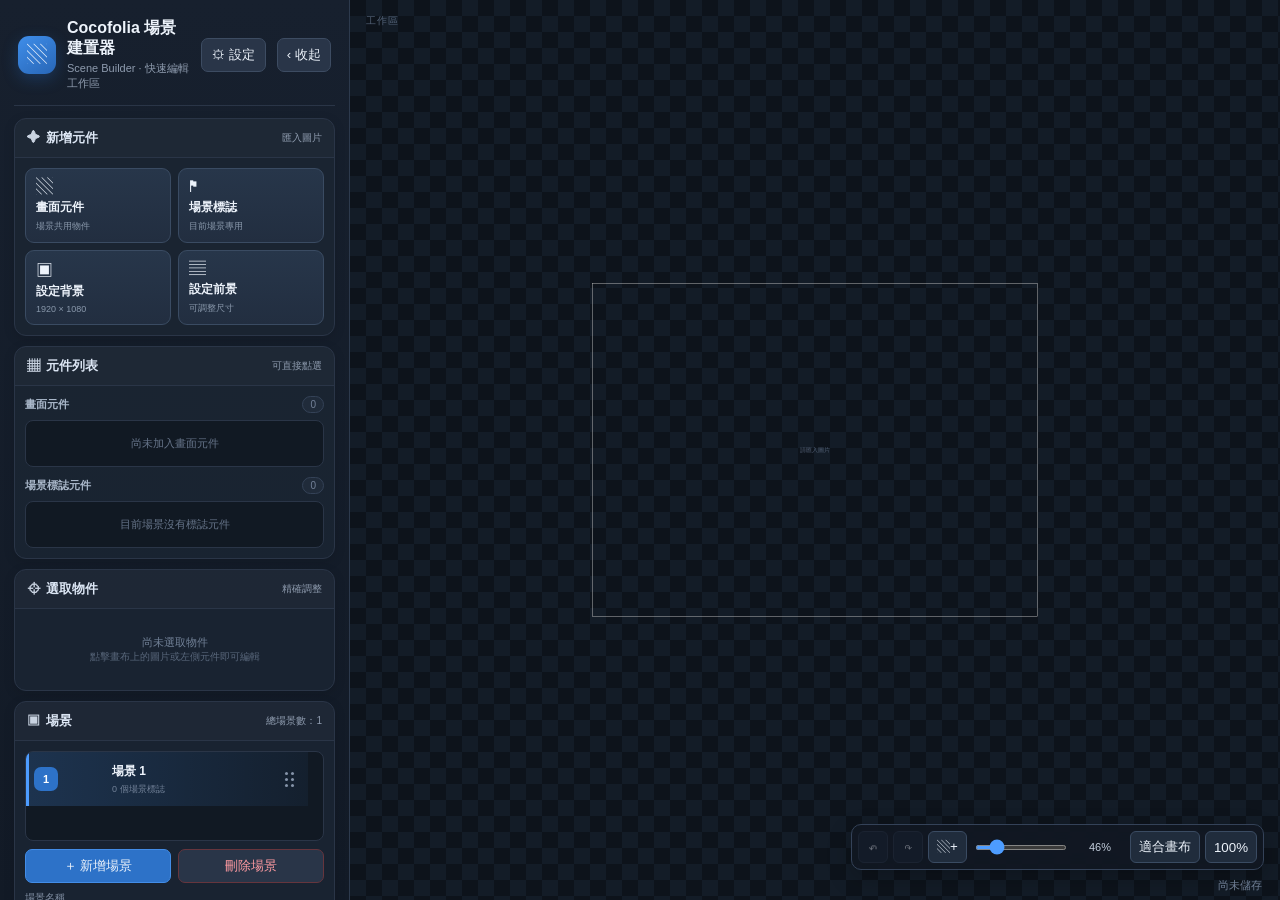
==== index.html @ 1885928a "Enhance sidebar functionality and import features" ====
<!DOCTYPE html>
<html lang="zh-TW">
<head>
<meta charset="UTF-8">
<meta name="viewport" content="width=device-width, initial-scale=1.0">
<title>Cocofolia 場景建置器</title>

<style>
*{box-sizing:border-box}
:root{
    --bg:#111722;
    --panel:#182130;
    --panel-2:#202b3b;
    --panel-3:#263347;
    --border:#344258;
    --border-soft:#2a3547;
    --text:#edf3fb;
    --muted:#8e9bae;
    --accent:#4d9cff;
    --accent-soft:rgba(77,156,255,.16);
    --danger:#ff6570;
    --success:#5bd6a0;
    --shadow:0 8px 24px rgba(0,0,0,.24);
}
html,body{width:100%;height:100%;margin:0}
body{
    display:flex;
    font-family:Arial,"Microsoft JhengHei",sans-serif;
    background:var(--bg);
    color:var(--text);
    overflow:hidden;
}
button,input,select{font-family:inherit}
button{color:var(--text)}
button:focus-visible,input:focus-visible,select:focus-visible{outline:2px solid var(--accent);outline-offset:1px}

/* =========================================================
   左側控制面板
========================================================= */
#sidebar{
    width:350px;
    flex:0 0 350px;
    background:linear-gradient(180deg,#17202e 0%,#121a26 100%);
    border-right:1px solid #2d3a4d;
    padding:14px;
    overflow-y:auto;
    overflow-x:hidden;
    scrollbar-width:thin;
    scrollbar-color:#435269 transparent;
}
#sidebar::-webkit-scrollbar{width:7px}
#sidebar::-webkit-scrollbar-thumb{background:#435269;border-radius:10px}
#sidebar::-webkit-scrollbar-track{background:transparent}
#sidebar{transition:width .2s ease,flex-basis .2s ease}
#sidebar.collapsed{width:58px;flex-basis:58px;padding:10px 7px;overflow:hidden}
#sidebar.collapsed > :not(.sidebar-header){display:none!important}
#sidebar.collapsed .sidebar-header{padding:4px 0 10px;flex-direction:column;gap:8px;border-bottom:0;margin:0}
#sidebar.collapsed .sidebar-title,#sidebar.collapsed #openSettings{display:none!important}
#sidebar.collapsed .app-logo{width:38px;height:38px}
#sidebarToggle{flex:0 0 auto;white-space:nowrap;padding:7px 9px}
#sidebar.collapsed #sidebarToggle{width:40px;padding:7px 0}

.sidebar-header{
    display:flex;
    align-items:center;
    gap:11px;
    padding:4px 4px 14px;
    border-bottom:1px solid var(--border-soft);
    margin-bottom:12px;
}
.app-logo{
    width:38px;height:38px;flex:0 0 38px;
    display:flex;align-items:center;justify-content:center;
    border-radius:11px;
    background:linear-gradient(145deg,#3f8eea,#2866b6);
    box-shadow:0 5px 16px rgba(39,115,210,.28);
    font-size:20px;
}
.sidebar-title{min-width:0}
.sidebar-title strong{display:block;font-size:16px;line-height:1.25}
.sidebar-title span{display:block;margin-top:3px;color:var(--muted);font-size:11px}

.panel-section{
    margin:0 0 10px;
    background:rgba(27,37,51,.88);
    border:1px solid var(--border-soft);
    border-radius:12px;
    overflow:hidden;
    box-shadow:0 3px 12px rgba(0,0,0,.12);
}
.section-title{
    display:flex;align-items:center;justify-content:space-between;
    padding:10px 12px;
    font-size:13px;font-weight:700;
    color:#dce6f4;
    background:rgba(255,255,255,.018);
    border-bottom:1px solid var(--border-soft);
}
.section-title small{font-size:10px;font-weight:400;color:var(--muted)}
.section-body{padding:10px}
.section-title .section-icon{margin-right:6px;opacity:.9}

/* 新增元件 */
.add-grid{display:grid;grid-template-columns:1fr 1fr;gap:7px}
.add-button{
    min-height:58px!important;
    display:flex;flex-direction:column;align-items:flex-start;justify-content:center;
    gap:4px;padding:9px 10px!important;
    text-align:left;
    background:linear-gradient(180deg,#27364a,#222e40)!important;
    border:1px solid #3a4b62!important;
    border-radius:9px!important;
    transition:.15s ease;
}
.add-button:hover{transform:translateY(-1px);background:linear-gradient(180deg,#30435b,#27374c)!important;border-color:#4d7099!important}
.add-button .add-icon{font-size:17px;line-height:1}
.add-button .add-label{font-size:12px;font-weight:600}
.add-button .add-desc{font-size:9px;color:#8998ab;font-weight:400}

.row{display:flex;gap:7px;margin-bottom:7px}
.row:last-child{margin-bottom:0}
.row>button{flex:1;min-width:0}
button{
    min-height:32px;
    background:#293548;
    border:1px solid #3d4c62;
    border-radius:7px;
    padding:7px 10px;
    cursor:pointer;
    transition:background .12s,border-color .12s,transform .12s;
}
button:hover{background:#34445b;border-color:#52657f}
button:active{transform:translateY(1px)}
button.primary{background:#2d72c8;border-color:#438de7}
button.primary:hover{background:#3984df}
button.danger{color:#ff9ba2;border-color:#66353d}
button.danger:hover{background:#5a2931;color:#fff}
button.full{width:100%}

/* 元件列表 */
.list-header{display:flex;align-items:center;justify-content:space-between;margin-bottom:7px}
.list-header strong{font-size:11px;color:#aab8ca;font-weight:600}
.list-count{font-size:10px;color:#738198;background:#202b3a;border:1px solid #344257;border-radius:999px;padding:2px 7px}
.object-list{
    border:1px solid var(--border-soft);
    background:#111923;
    border-radius:8px;
    overflow-y:auto;
    max-height:210px;
}
.object-list:empty{display:none}
.object-item{
    min-height:58px;
    display:flex;
    align-items:center;
    gap:8px;
    padding:7px 8px;
    border-bottom:1px solid #253143;
    cursor:pointer;
    font-size:12px;
    transition:background .12s;
}
.object-item:last-child{border-bottom:0}
.object-item:hover{background:#1c2838}
.object-item.selected{background:linear-gradient(90deg,rgba(77,156,255,.18),rgba(77,156,255,.06));box-shadow:inset 3px 0 0 var(--accent)}
.object-item-thumb,.scene-item-thumb{
    width:42px;height:42px;flex:0 0 42px;
    object-fit:contain;
    border-radius:7px;
    background-color:#0d141e;
    background-image:linear-gradient(45deg,#1d2632 25%,transparent 25%),linear-gradient(-45deg,#1d2632 25%,transparent 25%),linear-gradient(45deg,transparent 75%,#1d2632 75%),linear-gradient(-45deg,transparent 75%,#1d2632 75%);
    background-size:12px 12px;
    background-position:0 0,0 6px,6px -6px,-6px 0;
    border:1px solid #344258;
}
.object-item-info{min-width:0;flex:1}
.object-item-name{display:block;overflow:hidden;text-overflow:ellipsis;white-space:nowrap;color:#e7edf6;font-weight:600}
.object-item-meta{display:flex;gap:5px;margin-top:4px;color:#7f8da1;font-size:10px;white-space:nowrap}
.object-item-actions{display:flex;align-items:center;gap:2px;flex-shrink:0}
.object-state-button{
    width:26px;height:26px;min-height:26px;padding:0;
    display:flex;align-items:center;justify-content:center;
    background:transparent;border:1px solid transparent;border-radius:6px;
    font-size:13px;line-height:1;
}
.object-state-button:hover{background:#29364a;border-color:#43546b}
.object-list-delete{color:#ff7f88}
.object-list-delete:hover{background:#5a2931;color:#fff;border-color:#8d434d}
.empty-list{padding:15px 10px;text-align:center;color:#667489;font-size:11px}

/* 選取物件 */
#noSelection{padding:16px 10px;text-align:center;color:#718096;font-size:11px}
.selected-preview{
    display:flex;align-items:center;gap:9px;
    padding:8px;background:#111923;border:1px solid #2b384b;border-radius:8px;margin-bottom:9px;
}
.selected-preview img{
    width:52px;height:52px;flex:0 0 52px;object-fit:contain;border-radius:7px;background:#0c131c;border:1px solid #35435a;
}
.selected-preview-info{min-width:0}
.selected-preview-info strong{display:block;font-size:12px;overflow:hidden;text-overflow:ellipsis;white-space:nowrap}
.selected-preview-info span{display:block;color:#718097;font-size:10px;margin-top:3px}
.control{margin-bottom:8px}
.control:last-child{margin-bottom:0}
.control label{display:block;font-size:10px;color:#8290a4;margin-bottom:4px}
.control input,.control select{
    width:100%;height:32px;
    background:#101822;color:#edf3fb;
    border:1px solid #344258;border-radius:7px;padding:6px 8px;
}
.control input:hover,.control select:hover{border-color:#465a74}
.control input[type=range]{height:5px;padding:0;accent-color:var(--accent);border:0;background:#344258}
.control input[type=checkbox]{width:16px;height:16px;padding:0;accent-color:var(--accent)}
.two-col{display:grid;grid-template-columns:1fr 1fr;gap:7px}
.field-title{display:flex;align-items:center;justify-content:space-between}
.field-value{font-size:10px;color:#8ea0b8}
.angle-control{display:flex;gap:7px;align-items:center}
.angle-control #angleInput{width:74px;flex:0 0 74px}
.angle-control #angleRange{flex:1}
.checkbox-row{display:flex;flex-direction:row;align-items:center;justify-content:space-between;width:100%;min-width:0;padding:7px 8px;background:#111923;border:1px solid #2a3749;border-radius:7px}
.checkbox-row label{margin:0;white-space:nowrap;color:#a9b6c7;font-size:11px}
.checkbox-row input[type=checkbox]{flex:0 0 auto;margin:0 0 0 10px}

/* 場景 */
#sceneList{border:1px solid var(--border-soft);background:#111923;border-radius:8px;overflow-y:auto;max-height:260px;min-height:90px;margin-bottom:8px;overscroll-behavior:contain;scrollbar-gutter:stable;touch-action:pan-y}
.scene-list-item{
    display:flex;align-items:center;gap:8px;min-height:54px;padding:6px 8px;
    position:relative;border-bottom:1px solid #253143;cursor:pointer;transition:transform .16s ease,box-shadow .16s ease,background .16s ease,opacity .16s ease;touch-action:pan-y;user-select:none;-webkit-user-select:none;
}
.scene-list-item:last-child{border-bottom:0}
.scene-list-item:hover{background:#1c2838}
.scene-list-item.selected{background:linear-gradient(90deg,rgba(77,156,255,.2),rgba(77,156,255,.05));box-shadow:inset 3px 0 0 var(--accent)}
.scene-list-item.drag-ready{position:relative;z-index:3;transform:translateY(-2px) scale(1.015);background:#24364d;box-shadow:0 5px 16px rgba(0,0,0,.42),0 0 0 1px var(--accent);border-radius:8px}
.scene-list-item.dragging{position:relative;z-index:4;opacity:.96;transform:scale(1.025);background:#2a3c53;box-shadow:0 10px 24px rgba(0,0,0,.5),0 0 0 2px var(--accent);border-radius:8px;cursor:grabbing}
.scene-list-item.drop-before::before,.scene-list-item.drop-after::after{content:"";position:absolute;left:5px;right:5px;height:4px;background:#55b7ff;border-radius:4px;box-shadow:0 0 0 1px rgba(85,183,255,.35),0 0 12px rgba(85,183,255,.95);z-index:8;pointer-events:none}
.scene-list-item.drop-before::before{top:-2px}
.scene-list-item.drop-after::after{bottom:-2px}
.scene-drag-handle{width:22px;height:34px;flex:0 0 22px;display:grid;grid-template-columns:repeat(2,3px);grid-template-rows:repeat(3,3px);align-content:center;justify-content:center;gap:3px;border-radius:6px;color:#8493a8;cursor:grab;touch-action:none;user-select:none;-webkit-user-select:none}
.scene-drag-handle span{width:3px;height:3px;border-radius:50%;background:currentColor}
.scene-drag-handle:hover{background:#263448;color:#dce7f6}
.scene-drag-handle:active{cursor:grabbing}
.scene-number{width:24px;height:24px;flex:0 0 24px;display:flex;align-items:center;justify-content:center;border-radius:7px;background:#253248;color:#aab9cc;font-size:11px;font-weight:700}
.scene-list-item.selected .scene-number{background:#2d72c8;color:white}
.scene-item-thumb{width:38px;height:38px;flex-basis:38px}
.scene-item-info{min-width:0;flex:1}
.scene-item-name{display:block;overflow:hidden;text-overflow:ellipsis;white-space:nowrap;font-size:12px;font-weight:600}
.scene-item-meta{display:block;color:#718097;font-size:9px;margin-top:3px}

#sceneEditor{margin-top:8px}
#opacityValue{font-size:10px;color:#8ea0b8}

/* 輸出 */
.export-grid{display:grid;grid-template-columns:1fr 1fr;gap:7px}
.export-button{height:38px;font-weight:700}
#zipStatus{margin-top:8px!important;padding:8px!important;border:1px solid #2b384b!important;border-radius:8px!important;background:#101822!important;color:#7f8da1!important;font-size:10px!important}

/* =========================================================
   工作區
========================================================= */
#workspace{
    flex:1;min-width:0;position:relative;overflow:hidden;
    touch-action:none;
    background-color:#0d131b;
    background-image:
        linear-gradient(45deg,#131c27 25%,transparent 25%),
        linear-gradient(-45deg,#131c27 25%,transparent 25%),
        linear-gradient(45deg,transparent 75%,#131c27 75%),
        linear-gradient(-45deg,transparent 75%,#131c27 75%);
    background-size:32px 32px;
    background-position:0 0,0 16px,16px -16px,-16px 0;
}
#workspace::before{content:"工作區";position:absolute;top:14px;left:16px;color:#526176;font-size:10px;letter-spacing:1px;pointer-events:none;z-index:2}\n#workspace{cursor:grab}\n#workspace.is-panning{cursor:grabbing}\n#workspace .scene-object{cursor:move}
#bottomToolbarDock{position:absolute;right:16px;bottom:30px;z-index:1000;display:flex;align-items:center;gap:10px;max-width:calc(100% - 32px)}
#viewportControls{
    position:relative;right:auto;bottom:auto;z-index:1000;
    display:flex;align-items:center;gap:5px;padding:6px;
    background:rgba(17,24,34,.94);border:1px solid #344258;border-radius:10px;box-shadow:var(--shadow);backdrop-filter:blur(8px)
}
#viewportControls button{height:30px;min-width:30px;padding:0 8px;background:#202c3c;border:1px solid #3a4b62;border-radius:6px}
#viewportControls button:hover{background:#2d3d53}
#zoomSlider{min-width:70px;max-width:100px}
#redoButton:disabled{opacity:.42;cursor:not-allowed;background:#1a2432;border-color:#2b3749}
#multiSelectButton.active{background:#2d72c8;border-color:#438de7;box-shadow:0 0 0 2px rgba(67,141,231,.22);color:#fff}
#selectionMarquee{position:absolute;z-index:2000;display:none;pointer-events:none;border:1.5px solid rgba(82,166,255,.95);background:rgba(56,139,255,.20);border-radius:2px;box-shadow:0 0 0 1px rgba(10,40,80,.25) inset}
#workspace.multi-select-active{cursor:crosshair}
#workspace.multi-select-active .scene-object{cursor:crosshair}
#undoButton{min-width:34px;font-size:15px}
#undoButton:disabled{opacity:.42;cursor:not-allowed;background:#1a2432;border-color:#2b3749}
#autosaveStatus{position:absolute;right:18px;bottom:7px;z-index:1001;font-size:10px;color:#718097;min-width:0;text-align:right;pointer-events:none;white-space:nowrap;max-width:calc(100% - 36px)}
#objectQuickToolbar{position:relative!important;left:auto!important;top:auto!important;bottom:auto!important;right:auto!important;transform:none!important;gap:5px;padding:6px;flex:0 0 auto;align-self:center}
#objectQuickToolbar button{width:42px;height:42px;min-height:42px;flex:0 0 42px;font-size:20px}
#objectQuickToolbar .quick-divider{height:30px}
@media(max-width:1100px){#bottomToolbarDock{gap:6px;right:8px;bottom:30px;max-width:calc(100% - 16px)}#objectQuickToolbar{gap:1px;padding:4px}#objectQuickToolbar button{width:34px;height:36px;min-height:36px;flex-basis:34px;font-size:17px}#viewportControls{gap:3px;padding:4px}#viewportControls button{padding:0 6px}#zoomSlider{max-width:65px!important}}
#zoomValue{min-width:50px;text-align:center;font-size:11px;color:#c4cfdd}

#background{
    position:absolute;
    left:-3%;
    top:-3%;
    width:106%;
    height:106%;
    object-fit:cover;
    object-position:center center;
    pointer-events:none;
    z-index:0;
    filter:blur(8px) brightness(1);
    transform:scale(1.04);
    opacity:1;
}
#scene{position:absolute;width:1920px;height:1080px;left:50%;top:50%;margin-left:-960px;margin-top:-540px;background:transparent;overflow:visible;transform-origin:center center;box-shadow:none;z-index:1}
#objects{position:absolute;left:0;top:0;width:1920px;height:1080px;pointer-events:none}
.scene-object{position:absolute;transform-origin:center center;user-select:none;-webkit-user-select:none;-webkit-user-drag:none;touch-action:none;cursor:move;pointer-events:auto}
.scene-object.selected{outline:2px solid var(--accent);outline-offset:1px;filter:drop-shadow(0 0 5px rgba(77,156,255,.25))}
#foreground{position:absolute;left:480px;top:180px;width:960px;height:720px;object-fit:fill;object-position:center center;pointer-events:none;z-index:0}
#sceneGrid{position:absolute;left:0;top:0;width:1920px;height:1080px;pointer-events:none;z-index:100;background-image:linear-gradient(rgba(255,255,255,.10) 1px,transparent 1px),linear-gradient(90deg,rgba(255,255,255,.10) 1px,transparent 1px);background-size:24px 24px;background-position:0 12px}
.settings-backdrop{position:fixed;inset:0;z-index:5000;background:rgba(3,8,15,.76);display:flex;align-items:center;justify-content:center;padding:20px;backdrop-filter:blur(5px)}
.settings-panel{width:min(620px,96vw);max-height:min(88vh,850px);overflow:auto;background:#182130;border:1px solid #40516a;border-radius:16px;box-shadow:0 24px 80px rgba(0,0,0,.55)}
.settings-heading{display:flex;align-items:flex-start;justify-content:space-between;padding:20px 22px 14px;border-bottom:1px solid #2a3547}
.settings-heading h2{font-size:19px;margin:0}.settings-heading p{font-size:12px;color:#8e9bae;margin:7px 0 0}
.settings-content{padding:18px 22px}.settings-content h3{font-size:13px;margin:4px 0 12px;color:#dce6f4}.settings-content h3:not(:first-child){margin-top:22px}
.settings-content .control label{font-size:12px}.settings-content .control input[type=number]{height:38px}
.settings-content .checkbox-row{margin-top:9px}.settings-footer{display:flex;justify-content:flex-end;padding:14px 22px;border-top:1px solid #2a3547}


/* 縮放控制點 */
.resize-handle{position:absolute;width:12px;height:12px;margin-left:-6px;margin-top:-6px;background:#4d9cff;border:2px solid #fff;border-radius:50%;z-index:2000;pointer-events:auto;touch-action:none;box-sizing:border-box;box-shadow:0 1px 4px rgba(0,0,0,.5)}
.resize-handle.nw,.resize-handle.se{cursor:nwse-resize}.resize-handle.ne,.resize-handle.sw{cursor:nesw-resize}.resize-handle.n,.resize-handle.s{cursor:ns-resize}.resize-handle.w,.resize-handle.e{cursor:ew-resize}

/* 浮動快捷工具列 */
#objectQuickToolbar{
    position:absolute;display:flex;align-items:center;gap:3px;padding:5px;
    background:rgba(15,22,32,.96);border:1px solid #405068;border-radius:9px;
    box-shadow:0 8px 22px rgba(0,0,0,.4);z-index:1000;pointer-events:auto;white-space:nowrap;backdrop-filter:blur(8px)
}
#objectQuickToolbar button{width:36px;height:36px;min-height:36px;padding:0;display:flex;align-items:center;justify-content:center;background:transparent;color:#dce6f3;border:1px solid transparent;border-radius:0;font-size:17px;line-height:1;flex:0 0 36px}
#objectQuickToolbar button:hover{background:rgba(92,125,165,.22);border-color:transparent;border-radius:5px}
#objectQuickToolbar button:active{background:rgba(92,125,165,.36)}
#objectQuickToolbar button.quick-delete{color:#ff7f88}
#objectQuickToolbar button.quick-delete:hover{background:rgba(180,55,68,.28);color:white;border-color:transparent;border-radius:5px}
.quick-divider{width:1px;height:27px;background:#3c4b60;margin:0 2px}
#objectQuickToolbar button{position:relative}
#objectQuickToolbar button:hover::after{content:attr(title);position:absolute;left:50%;bottom:calc(100% + 7px);transform:translateX(-50%);padding:4px 7px;background:#0c121a;color:#fff;border:1px solid #3d4b5e;border-radius:5px;font-size:10px;white-space:nowrap;pointer-events:none;z-index:2000;box-shadow:0 5px 15px rgba(0,0,0,.3)}
/* 工具列位於底部控制列同一個 flex dock，不能沿用舊版的 absolute 定位。 */
#bottomToolbarDock #objectQuickToolbar{position:relative!important;inset:auto!important;transform:none!important;display:none;order:0;visibility:visible;opacity:1;pointer-events:auto}
#bottomToolbarDock #viewportControls{order:1;flex:0 0 auto}
#autosaveStatus{font-size:11px}
#dropHint{position:absolute;left:50%;top:50%;transform:translate(-50%,-50%);color:#536176;pointer-events:none;text-align:center;font-size:13px}

@media(max-width:900px){
    #sidebar{width:310px;flex-basis:310px}
    .add-grid{grid-template-columns:1fr}
}
</style>
</head>

<body>

<!-- =========================
     左側控制面板
========================= -->
<div id="sidebar">

    <div class="sidebar-header">
        <div class="app-logo">▧</div>
        <div class="sidebar-title">
            <strong>Cocofolia 場景建置器</strong>
            <span>Scene Builder · 快速編輯工作區</span>
        </div>
        <button id="openSettings" type="button" title="場景設定" style="margin-left:auto;white-space:nowrap">⚙ 設定</button>
        <button id="sidebarToggle" type="button" title="收起側邊欄" aria-label="收起側邊欄" aria-expanded="true">‹ 收起</button>
    </div>

    <!-- 新增元件 -->
    <section class="panel-section">
        <div class="section-title"><span><span class="section-icon">✦</span>新增元件</span><small>匯入圖片</small></div>
        <div class="section-body">
            <div class="add-grid">
                <button id="addImageObject" class="add-button">
                    <span class="add-icon">▧</span><span class="add-label">畫面元件</span><span class="add-desc">場景共用物件</span>
                </button>
                <button id="addSceneMarker" class="add-button">
                    <span class="add-icon">⚑</span><span class="add-label">場景標誌</span><span class="add-desc">目前場景專用</span>
                </button>
                <button id="setBackground" class="add-button">
                    <span class="add-icon">▣</span><span class="add-label">設定背景</span><span class="add-desc">1920 × 1080</span>
                </button>
                <button id="setForeground" class="add-button">
                    <span class="add-icon">▤</span><span class="add-label">設定前景</span><span class="add-desc">可調整尺寸</span>
                </button>
            </div>
        </div>
    </section>

    <!-- 隱藏的圖片選擇器 -->
    <input type="file" id="objectImageInput" accept="image/*" style="display:none;">
    <input type="file" id="markerImageInput" accept="image/*" style="display:none;">
    <input type="file" id="backgroundImageInput" accept="image/*" style="display:none;">
    <input type="file" id="foregroundImageInput" accept="image/*" style="display:none;">
    <input type="file" id="replaceImageInput" accept="image/*" style="display:none;">
    <input type="file" id="importVIPInput" accept=".zip,application/zip,application/x-zip-compressed" style="display:none;">

    <!-- 元件 -->
    <section class="panel-section">
        <div class="section-title"><span><span class="section-icon">▦</span>元件列表</span><small>可直接點選</small></div>
        <div class="section-body">
            <div class="list-header"><strong>畫面元件</strong><span id="sceneObjectCount" class="list-count">0</span></div>
            <div id="sceneObjectList" class="object-list"></div>
            <div class="list-header" style="margin-top:10px"><strong>場景標誌元件</strong><span id="markerObjectCount" class="list-count">0</span></div>
            <div id="markerObjectList" class="object-list"></div>
        </div>
    </section>

    <!-- 選取物件 -->
    <section class="panel-section">
        <div class="section-title"><span><span class="section-icon">⌖</span>選取物件</span><small>精確調整</small></div>
        <div class="section-body">
            <div id="noSelection">尚未選取物件<br><span style="font-size:10px;color:#59677b">點擊畫布上的圖片或左側元件即可編輯</span></div>

            <div id="editor" style="display:none;">
                <div class="selected-preview">
                    <img id="selectedObjectPreview" alt="">
                    <div class="selected-preview-info">
                        <strong id="selectedObjectPreviewName">未命名</strong>
                        <span>目前選取的元件</span>
                    </div>
                </div>

                <div class="control">
                    <label>名稱</label>
                    <input id="nameInput" type="text">
                </div>

                <div class="two-col">
                    <div class="control"><label>X 座標</label><input id="xInput" type="number"></div>
                    <div class="control"><label>Y 座標</label><input id="yInput" type="number"></div>
                </div>

                <div class="two-col">
                    <div class="control"><label>寬度</label><input id="widthInput" type="number"></div>
                    <div class="control"><label>高度</label><input id="heightInput" type="number"></div>
                </div>

                <div class="two-col">
                    <div class="control"><label>圖層 Z</label><input id="zInput" type="number" step="1"></div>
                    <div class="control"><label>旋轉</label><input id="angleInput" type="number" min="0" max="360" step="1" value="0"></div>
                </div>

                <div class="control">
                    <label class="field-title"><span>旋轉滑桿</span><span id="angleValue" class="field-value">0°</span></label>
                    <input id="angleRange" type="range" min="0" max="360" step="1" value="0">
                </div>

                <div class="control">
                    <label class="field-title"><span>透明度</span><span id="opacityValue">100%</span></label>
                    <input id="opacityInput" type="range" min="0" max="100" value="100">
                </div>
            </div>
        </div>
    </section>

    <!-- 場景 -->
    <section class="panel-section">
        <div class="section-title"><span><span class="section-icon">▣</span>場景</span><small id="sceneTotalCount">總場景數：0</small></div>
        <div class="section-body">
            <div id="sceneList"></div>
            <div class="row">
                <button id="addScene" class="primary">＋ 新增場景</button>
                <button id="deleteScene" class="danger">刪除場景</button>
            </div>
            <div id="sceneEditor">
                <div class="control">
                    <label>場景名稱</label>
                    <input id="sceneNameInput" type="text" placeholder="例如：教室、走廊、餐廳">
                </div>

                <div class="row">
                    <button id="clearBackground">清除背景</button>
                    <button id="clearForeground">清除前景</button>
                </div>
            </div>
        </div>
    </section>

    <!-- 輸出 -->
    <section class="panel-section">
        <div class="section-title"><span><span class="section-icon">⇩</span>輸出</span><small>完成後下載</small></div>
        <div class="section-body">
            <div class="export-grid">
                <button id="importVIP" class="export-button">⇧ 匯入 ZIP</button>
                <button id="exportZIP" class="export-button primary">⇩ Room ZIP</button>
                <button id="exportPNG" class="export-button">▧ PNG</button>
            </div>
            <div id="zipStatus">尚未輸出 Room ZIP</div>
            <div class="row" style="margin-top:12px">
                <button id="initializeEditor" class="danger full">↻ 初始化編輯器</button>
            </div>
        </div>
    </section>

</div>

<div id="settingsModal" class="settings-backdrop" style="display:none" role="dialog" aria-modal="true" aria-labelledby="settingsTitle">
  <section class="settings-panel">
    <div class="settings-heading">
      <div><h2 id="settingsTitle">⚙ 場景設定</h2><p>調整目前場景的畫布與前景顯示方式</p></div>
      <button id="closeSettings" type="button" aria-label="關閉設定">✕</button>
    </div>
    <div class="settings-content">
      <h3>場景大小（像素）</h3>
      <div class="two-col">
        <div class="control"><label for="sceneWidthInput">場景寬度</label><input id="sceneWidthInput" type="number" min="1" step="1" value="1920"></div>
        <div class="control"><label for="sceneHeightInput">場景高度</label><input id="sceneHeightInput" type="number" min="1" step="1" value="1080"></div>
      </div>
      <h3>前景大小（格數，每格 24 × 24 px）</h3>
      <div class="two-col">
        <div class="control"><label for="foregroundWidthInput">前景寬度</label><input id="foregroundWidthInput" type="number" min="1" step="1"></div>
        <div class="control"><label for="foregroundHeightInput">前景高度</label><input id="foregroundHeightInput" type="number" min="1" step="1"></div>
      </div>
      <div class="control checkbox-row"><label for="foregroundFitInput">圖片符合前景尺寸</label><input id="foregroundFitInput" type="checkbox" checked></div>
      <div class="control checkbox-row"><label for="alignWithGridInput">拖曳時自動吸附格線</label><input id="alignWithGridInput" type="checkbox" checked></div>
      <div class="control checkbox-row"><label for="showGridInput">顯示格線</label><input id="showGridInput" type="checkbox" checked></div>
      <h3>圖片浮動工具列顯示項目</h3>
      <p style="font-size:11px;color:#8e9bae;margin:-4px 0 10px">取消勾選只會隱藏工具列圖示，不會停用該功能。預設全部顯示。</p>
      <div id="quickToolbarSettings" class="two-col"></div>
    </div>
    <div class="settings-footer"><button id="closeSettingsBottom" type="button">完成</button></div>
  </section>
</div>

<div id="workspace">

    <div id="bottomToolbarDock">
    <div id="viewportControls">

        <button id="undoButton" title="返回上一步（Ctrl+Z）" disabled>↶</button>
        <button id="redoButton" title="重做下一步（Ctrl+Y）" disabled>↷</button>
        <button id="multiSelectButton" title="多選元件：可選取並一起移動未鎖定的元件">▧+</button>

        <input id="zoomSlider" type="range" min="10" max="200" step="1" value="100" aria-label="畫布縮放" title="拖曳調整畫布縮放" style="width:92px;height:5px;accent-color:var(--accent);cursor:pointer;margin:0 3px">

        <span id="zoomValue">100%</span>

        <button id="fitCanvas">適合畫布</button>

        <button id="resetView">100%</button>

    </div>
    </div>
    <span id="autosaveStatus" title="最新自動儲存時間">尚未儲存</span>

    <!-- 背景：獨立於無邊界畫布，填滿整個工作區並模糊顯示 -->
    <img id="background">

    <div id="scene">

    <div id="dropHint">
        請匯入圖片
    </div>

    <!-- 一般圖片物件 -->
    <div id="objects"></div>

    <!-- 前景 -->
    <img id="foreground">

    <!-- 24 × 24 px 格線 -->
    <div id="sceneGrid"></div>
    
    <!-- =====================================================
     選取物件浮動快捷工具列
     JavaScript 會在選取圖片後顯示，固定於畫布底部控制列左側
===================================================== -->

<div id="objectQuickToolbar" style="display:none;">

    <!-- 水平鏡像 -->
    <button
        type="button"
        data-quick-action="flipX"
        title="水平鏡像"
    >
        ↔
    </button>

    <!-- 垂直鏡像 -->
    <button
        type="button"
        data-quick-action="flipY"
        title="垂直鏡像"
    >
        ↕
    </button>
    
    <!-- 更換圖片 -->
<button
    type="button"
    data-quick-action="replaceImage"
    title="更換圖片"
>
    🖼
</button>

<!-- 可視 / 隱藏 -->
<button
    type="button"
    data-quick-action="toggleVisible"
    title="隱藏元件"
>
    👁
</button>

<!-- 鎖定 / 解鎖 -->
<button
    type="button"
    data-quick-action="toggleLocked"
    title="解除鎖定"
>
    🔒
</button>

<div class="quick-divider"></div>


    <!-- 圖層置頂 -->
<button
    type="button"
    data-quick-action="moveTop"
    title="移到最上層"
>
    ⬆
</button>

<!-- 圖層上移一層 -->
<button
    type="button"
    data-quick-action="moveUp"
    title="上移一層"
>
    ↑
</button>

<!-- 圖層下移一層 -->
<button
    type="button"
    data-quick-action="moveDown"
    title="下移一層"
>
    ↓
</button>

<!-- 圖層置底 -->
<button
    type="button"
    data-quick-action="moveBottom"
    title="移到最下層"
>
    ⬇
</button>

    <div class="quick-divider"></div>

    <!-- 複製 -->
    <button
        type="button"
        data-quick-action="duplicate"
        title="複製物件"
    >
        ⧉
    </button>

    <!-- 刪除 -->
    <button
        type="button"
        data-quick-action="delete"
        class="quick-delete"
        title="刪除物件"
    >
        ×
    </button>

</div>

</div>

</div>


<script>

/* ==========================================
   資料
========================================== */

/* ==========================================
   場景資料
========================================== */

const scenes = [];

/*
 * =========================================================
 * 全場景共用的「畫面元件」
 *
 * 切換 Scene 時不會消失
 * =========================================================
 */
const sharedObjects = [];

let currentSceneId = null;

let selectedId = null;
let multiSelectMode = false;
const selectedIds = new Set();
let dragGroup = [];
let dragGroupStarts = [];


/* =========================================================
   復原歷史紀錄 + 自動儲存
   ---------------------------------------------------------
   最多保留最近 30 個資料變更動作。
   拖曳 / 縮放會合併成一次動作，避免一次拖曳吃掉大量歷史。
   ========================================================= */

const MAX_HISTORY = 30;
const AUTOSAVE_INTERVAL = 10000;
const AUTOSAVE_DB_NAME = "cocofolia_scene_builder";
const AUTOSAVE_STORE_NAME = "editor_state";
const AUTOSAVE_KEY = "latest";

const historyStack = [];
const redoStack = [];
let historyLastSnapshot = null;
let historyLastSignature = "";
let historyActionBaseline = null;
let historyActionActive = false;
let historyImageIds = new Map();
let historyNextImageId = 1;
let autosaveBusy = false;

const undoButton = document.getElementById("undoButton");
const redoButton = document.getElementById("redoButton");
const redoButtonUnusedGuard = null;
const autosaveStatus = document.getElementById("autosaveStatus");

function getHistoryImageId(value) {
    if (!value) return 0;
    let id = historyImageIds.get(value);
    if (!id) {
        id = historyNextImageId++;
        historyImageIds.set(value, id);
    }
    return id;
}

function cloneObjectForHistory(object) { return { ...object }; }

function cloneEditorState() {
    return {
        scenes: scenes.map(scene => ({
            ...scene,
            objects: Array.isArray(scene.objects) ? scene.objects.map(cloneObjectForHistory) : []
        })),
        sharedObjects: sharedObjects.map(cloneObjectForHistory),
        currentSceneId
    };
}

function editorStateSignature(state = null) {
    const source = state || { scenes, sharedObjects, currentSceneId };
    const parts = [];

    source.sharedObjects.forEach(object => {
        parts.push(["shared",object.id,object.name,object.x,object.y,object.z,object.width,object.height,object.angle,object.opacity,object.flipX?1:0,object.flipY?1:0,object.visible===false?0:1,object.locked===true?1:0,getHistoryImageId(object.imageUrl)].join("|"));
    });

    source.scenes.forEach(scene => {
        parts.push(["scene",scene.id,scene.name,getHistoryImageId(scene.backgroundData),getHistoryImageId(scene.foregroundData),scene.foregroundWidth,scene.foregroundHeight,scene.foregroundFit?1:0,scene.alignWithGrid?1:0,scene.sceneWidth||1920,scene.sceneHeight||1080,scene.showGrid===false?0:1].join("|"));
        (scene.objects || []).forEach(object => {
            parts.push(["marker",object.id,object.name,object.x,object.y,object.z,object.width,object.height,object.angle,object.opacity,object.flipX?1:0,object.flipY?1:0,object.visible===false?0:1,object.locked===true?1:0,object.type||"",getHistoryImageId(object.imageUrl)].join("|"));
        });
    });
    return parts.join("¦");
}

function updateUndoButton() {
    if (undoButton) {
        undoButton.disabled = historyStack.length === 0;
        undoButton.title = historyStack.length ? `返回上一步（Ctrl+Z）· 尚可返回 ${historyStack.length} 步` : "返回上一步（Ctrl+Z）";
    }
    if (redoButton) {
        redoButton.disabled = redoStack.length === 0;
        redoButton.title = redoStack.length ? `重做下一步（Ctrl+Y）· 尚可前進 ${redoStack.length} 步` : "重做下一步（Ctrl+Y）";
    }
}

function resetHistoryBaseline() {
    historyStack.length = 0;
    redoStack.length = 0;
    historyActionBaseline = null;
    historyActionActive = false;
    historyLastSnapshot = cloneEditorState();
    historyLastSignature = editorStateSignature();
    updateUndoButton();
}

function beginHistoryAction() {
    if (historyActionActive) return;
    historyActionBaseline = cloneEditorState();
    historyActionActive = true;
}

function finishHistoryAction() {
    if (!historyActionActive) return;
    const currentSignature = editorStateSignature();
    if (historyActionBaseline && currentSignature !== editorStateSignature(historyActionBaseline)) {
        historyStack.push(historyActionBaseline);
        redoStack.length = 0;
        if (historyStack.length > MAX_HISTORY) historyStack.shift();
    }
    historyActionBaseline = null;
    historyActionActive = false;
    historyLastSnapshot = cloneEditorState();
    historyLastSignature = currentSignature;
    updateUndoButton();
}

function recordHistoryAfterRender() {
    const currentSignature = editorStateSignature();
    if (historyActionActive) return;
    if (historyLastSnapshot && currentSignature !== historyLastSignature) {
        historyStack.push(historyLastSnapshot);
        redoStack.length = 0;
        if (historyStack.length > MAX_HISTORY) historyStack.shift();
    }
    historyLastSnapshot = cloneEditorState();
    historyLastSignature = currentSignature;
    updateUndoButton();
}

function cloneEditorStateFromSnapshot(state) {
    return {
        scenes: (state.scenes || []).map(scene => ({...scene,objects:Array.isArray(scene.objects)?scene.objects.map(cloneObjectForHistory):[]})),
        sharedObjects: (state.sharedObjects || []).map(cloneObjectForHistory),
        currentSceneId: state.currentSceneId || null
    };
}

function restoreEditorState(state) {
    const restored = cloneEditorStateFromSnapshot(state);
    historyActionActive = true;
    scenes.splice(0, scenes.length, ...restored.scenes);
    sharedObjects.splice(0, sharedObjects.length, ...restored.sharedObjects);
    currentSceneId = restored.currentSceneId;
    selectedId = null;
    selectedIds.clear();
    loadCurrentScene();
    renderSceneList();
    render();
    historyActionActive = false;
}

function undoLastAction() {
    if (!historyStack.length || historyActionActive) return;
    redoStack.push(cloneEditorState());
    const previousState = historyStack.pop();
    restoreEditorState(previousState);
    historyLastSnapshot = cloneEditorState();
    historyLastSignature = editorStateSignature();
    updateUndoButton();
    saveEditorStateToStorage();
}

function redoLastAction() {
    if (!redoStack.length || historyActionActive) return;
    historyStack.push(cloneEditorState());
    if (historyStack.length > MAX_HISTORY) historyStack.shift();
    const nextState = redoStack.pop();
    restoreEditorState(nextState);
    historyLastSnapshot = cloneEditorState();
    historyLastSignature = editorStateSignature();
    updateUndoButton();
    saveEditorStateToStorage();
}

function buildPersistedState() {
    return {version:1,savedAt:Date.now(),scenes:scenes,sharedObjects:sharedObjects,currentSceneId};
}

function applyPersistedState(saved) {
    if (!saved || !Array.isArray(saved.scenes) || !Array.isArray(saved.sharedObjects)) return false;
    scenes.splice(0, scenes.length, ...saved.scenes);
    sharedObjects.splice(0, sharedObjects.length, ...saved.sharedObjects);
    currentSceneId = saved.currentSceneId;
    if (!scenes.length) { const firstScene=createScene("場景 1"); scenes.push(firstScene); currentSceneId=firstScene.id; }
    if (!scenes.some(scene=>scene.id===currentSceneId)) currentSceneId=scenes[0].id;
    scenes.forEach(scene=>{
        if(!Array.isArray(scene.objects)) scene.objects=[];
        if(scene.foregroundWidth==null) scene.foregroundWidth=40;
        if(scene.foregroundHeight==null) scene.foregroundHeight=30;
        if(scene.foregroundFit==null) scene.foregroundFit=true;
        if(scene.alignWithGrid==null) scene.alignWithGrid=true;
        if(scene.sceneWidth==null) scene.sceneWidth=1920;
        if(scene.sceneHeight==null) scene.sceneHeight=1080;
        if(scene.showGrid==null) scene.showGrid=true;
    });
    sharedObjects.forEach(object=>{
        if(typeof object.visible!=="boolean") object.visible=true;
        if(typeof object.locked!=="boolean") object.locked=false;
    });
    return true;
}

function setAutosaveStatus(textValue,isSaved=false){
    if(!autosaveStatus)return;
    const now = new Date();
    const time = now.toLocaleTimeString("zh-TW", {hour12:false, hour:"2-digit", minute:"2-digit", second:"2-digit"});
    if (isSaved) {
        autosaveStatus.textContent = "自動儲存，最後儲存時間：" + time;
        autosaveStatus.title = "自動儲存，最後儲存時間：" + now.toLocaleString("zh-TW", {hour12:false});
        autosaveStatus.style.color = "#7bd99a";
    } else {
        autosaveStatus.textContent = textValue.includes("空間不足") ? "儲存失敗" : (textValue.includes("儲存中") ? "儲存中…" : (textValue.includes("待機") ? "尚未儲存" : textValue));
        autosaveStatus.title = textValue;
        autosaveStatus.style.color = "#718097";
    }
}

function openAutosaveDB(){
    return new Promise((resolve,reject)=>{
        if(!("indexedDB" in window)){reject(new Error("瀏覽器不支援 IndexedDB"));return;}
        const request=indexedDB.open(AUTOSAVE_DB_NAME,1);
        request.onupgradeneeded=function(){
            const db=request.result;
            if(!db.objectStoreNames.contains(AUTOSAVE_STORE_NAME))db.createObjectStore(AUTOSAVE_STORE_NAME);
        };
        request.onsuccess=()=>resolve(request.result);
        request.onerror=()=>reject(request.error||new Error("自動儲存資料庫開啟失敗"));
    });
}

async function saveEditorStateToStorage(){
    if(autosaveBusy||!scenes.length)return;
    autosaveBusy=true;
    setAutosaveStatus("自動儲存：儲存中…");
    const payload=buildPersistedState();
    try{
        const db=await openAutosaveDB();
        await new Promise((resolve,reject)=>{
            const transaction=db.transaction(AUTOSAVE_STORE_NAME,"readwrite");
            transaction.objectStore(AUTOSAVE_STORE_NAME).put(payload,AUTOSAVE_KEY);
            transaction.oncomplete=resolve;
            transaction.onerror=()=>reject(transaction.error||new Error("IndexedDB 儲存失敗"));
            transaction.onabort=()=>reject(transaction.error||new Error("IndexedDB 儲存中止"));
        });
        db.close();
        setAutosaveStatus("自動儲存：已儲存",true);
    }catch(error){
        console.warn("IndexedDB 自動儲存失敗，改用 localStorage：",error);
        try{
            localStorage.setItem(AUTOSAVE_DB_NAME+"_"+AUTOSAVE_KEY,JSON.stringify(payload));
            setAutosaveStatus("自動儲存：已儲存",true);
        }catch(fallbackError){
            console.error("自動儲存失敗：",fallbackError);
            setAutosaveStatus("自動儲存：空間不足");
        }
    }finally{autosaveBusy=false;}
}

async function loadEditorStateFromStorage(){
    try{
        const db=await openAutosaveDB();
        const saved=await new Promise((resolve,reject)=>{
            const transaction=db.transaction(AUTOSAVE_STORE_NAME,"readonly");
            const request=transaction.objectStore(AUTOSAVE_STORE_NAME).get(AUTOSAVE_KEY);
            request.onsuccess=()=>resolve(request.result||null);
            request.onerror=()=>reject(request.error||new Error("讀取自動儲存失敗"));
        });
        db.close();
        if(saved&&applyPersistedState(saved))return true;
    }catch(error){console.warn("IndexedDB 讀取失敗：",error);}
    try{
        const raw=localStorage.getItem(AUTOSAVE_DB_NAME+"_"+AUTOSAVE_KEY);
        if(raw)return applyPersistedState(JSON.parse(raw));
    }catch(error){console.warn("localStorage 自動儲存讀取失敗：",error);}
    return false;
}

setInterval(saveEditorStateToStorage,AUTOSAVE_INTERVAL);

document.addEventListener("keydown",function(e){
    const key = e.key.toLowerCase();
    const modifier = (e.ctrlKey || e.metaKey) && !e.altKey;
    if (!modifier) return;
    if (key === "z" && !e.shiftKey) { e.preventDefault(); undoLastAction(); }
    else if (key === "y" || (key === "z" && e.shiftKey)) { e.preventDefault(); redoLastAction(); }
});

if(undoButton)undoButton.addEventListener("click",undoLastAction);
if(redoButton)redoButton.addEventListener("click",redoLastAction);


/* ==========================================
   目前場景
========================================== */

function getCurrentScene() {

    return scenes.find(
        scene => scene.id === currentSceneId
    ) || null;

}


/*
 * =========================================================
 * 取得目前畫面上應該顯示的所有元件
 *
 * ① sharedObjects
 *    → 所有場景共用的畫面元件
 *
 * ② scene.objects
 *    → 目前 Scene 專屬的場景標誌元件
 * =========================================================
 */
function getObjects() {

    const scene =
        getCurrentScene();

    if (!scene) {
        return [];
    }

    return [
        ...sharedObjects,
        ...scene.objects
    ];

}


function getBackgroundData() {

    const scene = getCurrentScene();

    return scene ? scene.backgroundData : null;

}


function getForegroundData() {

    const scene = getCurrentScene();

    return scene ? scene.foregroundData : null;

}

/* ==========================================
   場景管理
========================================== */

function createScene(name = "新場景") {

    return {

        id: createId(),

        name: name,
        sceneWidth: 1920,
        sceneHeight: 1080,
        showGrid: true,

        backgroundData: null,

        foregroundData: null,

        /* 前景設定 */
        foregroundWidth: 40,

        foregroundHeight: 30,

        /* true = 等比例裁切符合尺寸
           false = 直接拉伸符合尺寸 */
        foregroundFit: true,

/*
 * 格線吸附
 *
 * false = 自由移動
 * true  = 拖曳時自動吸附到格線
 */
alignWithGrid: true,

objects: []

        

    };

}


function addScene() {
    const sourceScene = getCurrentScene();
    let scene;

    if (sourceScene) {
        // 新場景複製目前場景的背景、前景設定與場景標誌；圖片資料沿用，物件 ID 則重新產生。
        scene = {
            ...sourceScene,
            id: createId(),
            name: "新場景",
            objects: Array.isArray(sourceScene.objects)
                ? sourceScene.objects.map(object => ({ ...object, id: createId() }))
                : []
        };
    } else {
        scene = createScene("新場景");
    }

    const currentIndex = scenes.findIndex(item => item.id === currentSceneId);
    if (currentIndex === -1) {
        scenes.push(scene);
    } else {
        scenes.splice(currentIndex + 1, 0, scene);
    }

    currentSceneId = scene.id;
    selectedId = null;
    renderSceneList();
    loadCurrentScene();
    render();
    recordHistoryAfterRender();
    saveEditorStateToStorage();
}

document.getElementById("sceneNameInput")
.addEventListener("input", function() {

    const scene = getCurrentScene();

    if (!scene) return;

    scene.name = this.value;

    renderSceneList();

});



function deleteCurrentScene() {

    if (!currentSceneId) return;

    if (scenes.length <= 1) {

        alert("至少要保留一個場景。");

        return;

    }

    const index =
        scenes.findIndex(
            scene => scene.id === currentSceneId
        );

    if (index === -1) return;

    scenes.splice(index, 1);

    currentSceneId =
        scenes[Math.max(0, index - 1)].id;

    selectedId = null;

    renderSceneList();
    loadCurrentScene();

}


function switchScene(id) {

    if (id === currentSceneId) return;

    currentSceneId = id;

    selectedId = null;

    loadCurrentScene();

    renderSceneList();

}


function loadCurrentScene() {

    const scene = getCurrentScene();

    if (!scene) return;

    selectedId = null;

    /* 場景名稱 */
    document.getElementById("sceneNameInput").value =
        scene.name;
        
    /* 場景尺寸與顯示設定 */
    sceneWidthInput.value = scene.sceneWidth ?? 1920;
    sceneHeightInput.value = scene.sceneHeight ?? 1080;
    showGridInput.checked = scene.showGrid ?? true;
    applySceneDimensions();

    /* 前景設定 */
foregroundWidthInput.value =
    scene.foregroundWidth ?? 40;

foregroundHeightInput.value =
    scene.foregroundHeight ?? 30;

foregroundFitInput.checked =
    scene.foregroundFit ?? true;

alignWithGridInput.checked =
    scene.alignWithGrid ?? true;

updateForegroundStyle();

    /* 背景 */
    if (scene.backgroundData) {
        if (background.getAttribute("src") !== scene.backgroundData) background.src = scene.backgroundData;
    } else if (background.hasAttribute("src")) {
        background.removeAttribute("src");
    }

    /* 前景 */
    if (scene.foregroundData) {
        if (foreground.getAttribute("src") !== scene.foregroundData) foreground.src = scene.foregroundData;
    } else if (foreground.hasAttribute("src")) {
        foreground.removeAttribute("src");
    }

    editor.style.display = "none";

    noSelection.style.display = "block";

    render();

    renderSceneList();

}

/* ==========================================
   前景顯示設定
========================================== */

function applySceneDimensions() {
    const scene = getCurrentScene();
    if (!scene) return;
    const width = Math.max(1, Number(scene.sceneWidth) || 1920);
    const height = Math.max(1, Number(scene.sceneHeight) || 1080);
    scene.sceneWidth = width;
    scene.sceneHeight = height;
    sceneCanvas.style.width = width + "px";
    sceneCanvas.style.height = height + "px";
    sceneCanvas.style.marginLeft = (-width / 2) + "px";
    sceneCanvas.style.marginTop = (-height / 2) + "px";
    objectsContainer.style.width = width + "px";
    objectsContainer.style.height = height + "px";
    sceneGrid.style.width = width + "px";
    sceneGrid.style.height = height + "px";
    sceneGrid.style.display = scene.showGrid === false ? "none" : "block";
    updateForegroundStyle();
}

function updateForegroundStyle() {

    const scene =
        getCurrentScene();

    if (!scene) return;

    /*
     * 前景尺寸是「格數」
     * 每格 = 24 × 24 px
     */
    const gridSize = 24;

    const width =
        (Number(scene.foregroundWidth) || 40)
        * gridSize;

    const height =
        (Number(scene.foregroundHeight) || 30)
        * gridSize;

    const fit =
        scene.foregroundFit === true;

    /*
     * 1920 × 1080 畫布中央
     */
    const left =
        ((Number(scene.sceneWidth) || 1920) - width) / 2;

    const top =
        ((Number(scene.sceneHeight) || 1080) - height) / 2;

    foreground.style.width =
        width + "px";

    foreground.style.height =
        height + "px";

    foreground.style.left =
        left + "px";

    foreground.style.top =
        top + "px";

    /*
     * true：
     * 等比例縮放 + 裁切
     *
     * false：
     * 直接拉伸
     */
    foreground.style.objectFit =
        fit
            ? "cover"
            : "fill";

}


function renderSceneList() {

    const list = document.getElementById("sceneList");
    list.innerHTML = "";
    const sceneTotalCount = document.getElementById("sceneTotalCount");
    if (sceneTotalCount) sceneTotalCount.textContent = `總場景數：${scenes.length}`;

    scenes.forEach((scene, index) => {
        const div = document.createElement("div");
        div.className = "scene-list-item";
        div.draggable = false;
        div.dataset.sceneId = scene.id;

        if (scene.id === currentSceneId) {
            div.classList.add("selected");
        }

        const dragHandle = document.createElement("span");
        dragHandle.className = "scene-drag-handle";
        dragHandle.setAttribute("role", "button");
        dragHandle.setAttribute("aria-label", "拖曳調整場景順序");
        dragHandle.title = "按住此處上下拖曳排序";
        for (let dot = 0; dot < 6; dot++) dragHandle.appendChild(document.createElement("span"));

        const number = document.createElement("span");
        number.className = "scene-number";
        number.textContent = index + 1;

        const thumb = document.createElement("img");
        thumb.className = "scene-item-thumb";
        thumb.alt = "";
        const previewImage = scene.foregroundData || scene.backgroundData;
        if (previewImage) {
            thumb.src = previewImage;
            thumb.style.visibility = "visible";
        } else {
            thumb.removeAttribute("src");
            thumb.style.visibility = "hidden";
        }

        const info = document.createElement("div");
        info.className = "scene-item-info";

        const name = document.createElement("span");
        name.className = "scene-item-name";
        name.textContent = scene.name || "未命名場景";

        const meta = document.createElement("span");
        meta.className = "scene-item-meta";
        meta.textContent = `${scene.objects.length} 個場景標誌${scene.foregroundData ? " · 有前景" : scene.backgroundData ? " · 有背景" : ""}`;

        info.appendChild(name);
        info.appendChild(meta);
        div.appendChild(number);
        div.appendChild(thumb);
        div.appendChild(info);
        div.appendChild(dragHandle);

        // 只有按住每列最右側的六點拖曳把手才會排序；其餘列區域維持一般點選／滑動。
        let sceneDragging = false;
        let dragPointerId = null;
        let lastPointerX = 0;
        let lastPointerY = 0;
        let autoScrollTimer = null;
        let suppressSceneClick = false;

        function clearSceneDragState() {
            if (autoScrollTimer !== null) clearInterval(autoScrollTimer);
            autoScrollTimer = null;
            sceneDragging = false;
            dragPointerId = null;
            div.classList.remove("drag-ready", "dragging");
            list.querySelectorAll(".drop-before, .drop-after").forEach(item => item.classList.remove("drop-before", "drop-after"));
        }

        function findDropTarget(x, y) {
            let target = document.elementFromPoint(x, y)?.closest(".scene-list-item");
            if (target && list.contains(target)) return target;
            const rect = list.getBoundingClientRect();
            const items = Array.from(list.querySelectorAll(".scene-list-item"));
            if (y < rect.top) return items[0] || null;
            if (y > rect.bottom) return items[items.length - 1] || null;
            return null;
        }

        function updateSceneDrag() {
            if (!sceneDragging) return;
            const rect = list.getBoundingClientRect();
            const edge = 42;
            if (lastPointerY < rect.top + edge) list.scrollTop -= Math.max(4, Math.ceil((rect.top + edge - lastPointerY) / 4));
            else if (lastPointerY > rect.bottom - edge) list.scrollTop += Math.max(4, Math.ceil((lastPointerY - (rect.bottom - edge)) / 4));
            list.querySelectorAll(".drop-before, .drop-after").forEach(item => item.classList.remove("drop-before", "drop-after"));
            const target = findDropTarget(lastPointerX, lastPointerY);
            if (target && target !== div) {
                const targetRect = target.getBoundingClientRect();
                if (lastPointerY < targetRect.top + targetRect.height / 2) target.classList.add("drop-before");
                else target.classList.add("drop-after");
            }
        }

        dragHandle.addEventListener("pointerdown", function(e) {
            if (e.button !== undefined && e.button !== 0) return;
            e.preventDefault();
            e.stopPropagation();
            dragPointerId = e.pointerId;
            lastPointerX = e.clientX;
            lastPointerY = e.clientY;
            sceneDragging = true;
            suppressSceneClick = true;
            div.classList.add("dragging");
            try { dragHandle.setPointerCapture(e.pointerId); } catch (_) {}
            autoScrollTimer = setInterval(updateSceneDrag, 35);
            updateSceneDrag();
        });

        dragHandle.addEventListener("pointermove", function(e) {
            if (!sceneDragging || dragPointerId !== e.pointerId) return;
            e.preventDefault();
            lastPointerX = e.clientX;
            lastPointerY = e.clientY;
            updateSceneDrag();
        });

        function finishScenePointerDrag(e) {
            if (!sceneDragging || dragPointerId !== e.pointerId) return;
            lastPointerX = e.clientX;
            lastPointerY = e.clientY;
            const target = findDropTarget(lastPointerX, lastPointerY);
            if (target && target !== div) {
                const targetId = target.dataset.sceneId;
                const fromIndex = scenes.findIndex(item => item.id === scene.id);
                const targetIndex = scenes.findIndex(item => item.id === targetId);
                if (fromIndex !== -1 && targetIndex !== -1) {
                    const [movedScene] = scenes.splice(fromIndex, 1);
                    const targetRect = target.getBoundingClientRect();
                    let insertIndex = scenes.findIndex(item => item.id === targetId);
                    if (lastPointerY >= targetRect.top + targetRect.height / 2) insertIndex += 1;
                    scenes.splice(insertIndex, 0, movedScene);
                }
            }
            clearSceneDragState();
            renderSceneList();
            recordHistoryAfterRender();
            saveEditorStateToStorage();
        }

        dragHandle.addEventListener("pointerup", finishScenePointerDrag);
        dragHandle.addEventListener("pointercancel", clearSceneDragState);
        dragHandle.addEventListener("lostpointercapture", function() {
            if (sceneDragging) clearSceneDragState();
        });

        div.onclick = function() {
            if (suppressSceneClick) {
                suppressSceneClick = false;
                return;
            }
            switchScene(scene.id);
        };

        list.appendChild(div);
    });

}


/* ==========================================
   DOM
========================================== */

const objectImageInput =
    document.getElementById("objectImageInput");

const markerImageInput =
    document.getElementById("markerImageInput");

const backgroundImageInput =
    document.getElementById("backgroundImageInput");

const foregroundImageInput =
    document.getElementById("foregroundImageInput");

const replaceImageInput =
    document.getElementById("replaceImageInput");
    
const objectList = document.getElementById("objectList");

const objectsContainer = document.getElementById("objects");

const background = document.getElementById("background");

const foreground = document.getElementById("foreground");

const dropHint = document.getElementById("dropHint");

const foregroundWidthInput =
    document.getElementById("foregroundWidthInput");

const foregroundHeightInput =
    document.getElementById("foregroundHeightInput");

const foregroundFitInput =
    document.getElementById("foregroundFitInput");
    
const alignWithGridInput =
    document.getElementById("alignWithGridInput");
const sceneWidthInput = document.getElementById("sceneWidthInput");
const sceneHeightInput = document.getElementById("sceneHeightInput");
const showGridInput = document.getElementById("showGridInput");
const sceneGrid = document.getElementById("sceneGrid");
const settingsModal = document.getElementById("settingsModal");

const editor = document.getElementById("editor");

const noSelection = document.getElementById("noSelection");

const sceneCanvas =
    document.getElementById("scene");


/* ==========================================
   前景尺寸設定
========================================== */

foregroundWidthInput.addEventListener(
    "input",
    function() {

        const scene =
            getCurrentScene();

        if (!scene) return;

        const value =
            Math.max(
                1,
                Number(this.value) || 1
            );

        scene.foregroundWidth =
            value;

        updateForegroundStyle();

    }
);


foregroundHeightInput.addEventListener(
    "input",
    function() {

        const scene =
            getCurrentScene();

        if (!scene) return;

        const value =
            Math.max(
                1,
                Number(this.value) || 1
            );

        scene.foregroundHeight =
            value;

        updateForegroundStyle();

    }
);


foregroundFitInput.addEventListener(
    "change",
    function() {

        const scene =
            getCurrentScene();

        if (!scene) return;

        scene.foregroundFit =
            this.checked;

        updateForegroundStyle();

    }
);

alignWithGridInput.addEventListener(
    "change",
    function() {

        const scene =
            getCurrentScene();

        if (!scene) return;


        scene.alignWithGrid =
            this.checked;


        /*
         * 剛剛打開時，
         * 立即把現有物件全部吸到格線。
         */
        if (this.checked) {

            getObjects().forEach(
                object => {
                    snapObjectToGrid(object);
                }
            );

            render();

        }

    }
);

/* ==========================================
   工具
========================================== */

function createId() {

    return Math.random()
        .toString(16)
        .slice(2) +
        Date.now().toString(16);

}


function getSelectedObject() {

    return getObjects().find(o => o.id === selectedId);

}

/* =========================================================
   圖片標準化
   ---------------------------------------------------------
   所有輸入圖片最後一律重新編碼成 PNG。

   不論原本是：
   PNG / JPG / JPEG / WEBP / GIF ...

   匯出時都會統一成：
   PNG

   這樣可以避免：
   1. 副檔名是 PNG，但實際仍保留不同來源編碼
   2. 後續鏡像 / 透明度處理時格式不一致
   ========================================================= */

const MAX_IMAGE_BYTES = 4.8 * 1024 * 1024;


/*
 * 圖片匯入時的最大尺寸。
 *
 * 但實際圖片仍然會保持原始比例。
 */
const INITIAL_MAX_DIMENSION = 960;


/* File → Data URL */
function fileToDataURL(file) {

    return new Promise((resolve, reject) => {

        const reader = new FileReader();

        reader.onload = () =>
            resolve(reader.result);

        reader.onerror = () =>
            reject(
                new Error("圖片讀取失敗。")
            );

        reader.readAsDataURL(file);

    });

}


/* Data URL → Image */
function dataURLToImage(dataURL) {

    return new Promise((resolve, reject) => {

        const img = new Image();

        img.onload = () =>
            resolve(img);

        img.onerror = () =>
            reject(
                new Error("圖片解析失敗。")
            );

        img.src = dataURL;

    });

}


/* Canvas → PNG Data URL */
function canvasToPNG(canvas) {

    return new Promise((resolve, reject) => {

        canvas.toBlob(
            blob => {

                if (!blob) {

                    reject(
                        new Error(
                            "PNG 圖片產生失敗。"
                        )
                    );

                    return;

                }

                const reader =
                    new FileReader();

                reader.onload =
                    () => resolve(
                        reader.result
                    );

                reader.onerror =
                    () => reject(
                        new Error(
                            "PNG 讀取失敗。"
                        )
                    );

                reader.readAsDataURL(blob);

            },
            "image/png"
        );

    });

}

/* Data URL → Uint8Array */
function dataURLToBytes(dataURL) {

    if (!dataURL) {
        return null;
    }

    const base64 = dataURL.split(",")[1];

    if (!base64) {
        return null;
    }

    const binary =
        atob(base64);

    const bytes =
        new Uint8Array(binary.length);

    for (let i = 0; i < binary.length; i++) {
        bytes[i] =
            binary.charCodeAt(i);
    }

    return bytes;
}

/* 按比例限制最大尺寸 */
function getScaledSize(
    width,
    height,
    maxDimension
) {

    const largest =
        Math.max(width, height);

    if (largest <= maxDimension) {

        return {
            width,
            height
        };

    }

    const scale =
        maxDimension / largest;

    return {

        width:
            Math.max(
                1,
                Math.round(width * scale)
            ),

        height:
            Math.max(
                1,
                Math.round(height * scale)
            )

    };

}


/* =========================================================
   原始圖片 → 統一 PNG

   注意：
   這裡「一定」重新 Canvas → PNG。

   所以即使原圖本來就是 PNG，
   也不再直接保留原始 PNG bytes。
   ========================================================= */

async function prepareImage(file) {

    const originalDataURL =
        await fileToDataURL(file);

    const img =
        await dataURLToImage(
            originalDataURL
        );


    let size =
        getScaledSize(
            img.naturalWidth,
            img.naturalHeight,
            INITIAL_MAX_DIMENSION
        );


    async function createPNG(
        width,
        height
    ) {

        const canvas =
            document.createElement(
                "canvas"
            );

        canvas.width =
            width;

        canvas.height =
            height;

        const ctx =
            canvas.getContext("2d");

        if (!ctx) {

            throw new Error(
                "瀏覽器無法建立 Canvas。"
            );

        }


        /*
         * 保留透明背景
         */
        ctx.clearRect(
            0,
            0,
            width,
            height
        );


        /*
         * 所有圖片統一重新繪製
         */
        ctx.drawImage(
            img,
            0,
            0,
            width,
            height
        );


        const dataURL =
            await canvasToPNG(canvas);


        return {

            dataURL,

            width,

            height,

            bytes:
                dataURLToBytes(
                    dataURL
                )

        };

    }


    let result =
        await createPNG(
            size.width,
            size.height
        );


    /*
     * PNG 超過 4.8 MB
     * 只縮小尺寸，不改成 JPEG
     */
    while (
        result.bytes.length >
        MAX_IMAGE_BYTES
    ) {

        size = {

            width:
                Math.max(
                    1,
                    Math.floor(
                        size.width * 0.9
                    )
                ),

            height:
                Math.max(
                    1,
                    Math.floor(
                        size.height * 0.9
                    )
                )

        };


        result =
            await createPNG(
                size.width,
                size.height
            );


        if (
            size.width <= 1 &&
            size.height <= 1
        ) {

            break;

        }

    }


    return {

        dataURL:
            result.dataURL,

        width:
            result.width,

        height:
            result.height

    };

}

/* =========================================================
   物件圖片處理
   ---------------------------------------------------------
   將：

   flipX
   flipY
   opacity

   直接烘進 PNG 圖片。

   注意：
   rotation 不在這裡處理。

   因為 Cocofolia 的 object 本身有 angle 欄位，
   所以旋轉仍然由 Room JSON 的 angle 控制。
   ========================================================= */

async function prepareObjectImage(object) {

    if (!object || !object.imageUrl) {
        return null;
    }


    const img =
        await dataURLToImage(
            object.imageUrl
        );


    let size =
        getScaledSize(
            img.naturalWidth,
            img.naturalHeight,
            INITIAL_MAX_DIMENSION
        );


    async function createPNG(
        width,
        height
    ) {

        const canvas =
            document.createElement(
                "canvas"
            );

        canvas.width =
            width;

        canvas.height =
            height;


        const ctx =
            canvas.getContext("2d");

        if (!ctx) {

            throw new Error(
                "瀏覽器無法建立 Canvas。"
            );

        }


        ctx.clearRect(
            0,
            0,
            width,
            height
        );


        /*
         * 透明度直接寫進 PNG Alpha
         */
        ctx.globalAlpha =
            Math.max(
                0,
                Math.min(
                    1,
                    Number(object.opacity ?? 1)
                )
            );


        /*
         * 以圖片中心為基準鏡像
         */
        ctx.translate(
            width / 2,
            height / 2
        );


        ctx.scale(
            object.flipX ? -1 : 1,
            object.flipY ? -1 : 1
        );


        ctx.drawImage(
            img,
            -width / 2,
            -height / 2,
            width,
            height
        );


        ctx.globalAlpha = 1;


        const dataURL =
            await canvasToPNG(
                canvas
            );


        return {

            dataURL,

            bytes:
                dataURLToBytes(
                    dataURL
                )

        };

    }


    let result =
        await createPNG(
            size.width,
            size.height
        );


    /*
     * 超過大小就縮小圖片
     */
    while (
        result.bytes.length >
        MAX_IMAGE_BYTES
    ) {

        size = {

            width:
                Math.max(
                    1,
                    Math.floor(
                        size.width * 0.9
                    )
                ),

            height:
                Math.max(
                    1,
                    Math.floor(
                        size.height * 0.9
                    )
                )

        };


        result =
            await createPNG(
                size.width,
                size.height
            );


        if (
            size.width <= 1 &&
            size.height <= 1
        ) {

            break;

        }

    }


    return {

        dataURL:
            result.dataURL,

        width:
            size.width,

        height:
            size.height

    };

}


/* ==========================================
   新增畫面元件
========================================== */

objectImageInput.addEventListener("change", async function(e) {

    const file = e.target.files[0];

    if (!file) return;

    try {

        const prepared =
            await prepareImage(file);

        const img =
            await dataURLToImage(
                prepared.dataURL
            );

        const scene =
            getCurrentScene();

        if (!scene) return;


        const object = {

            id:
                createId(),

            name:
                file.name,

            imageUrl:
                prepared.dataURL,

            x:
                100,

            y:
                100,

            z:
    1,

            angle:
                0,

            width:
                img.naturalWidth,

            height:
                img.naturalHeight,

            opacity:
                1,

            flipX:
                false,

            flipY:
    false,

visible:
    true,

locked:
    false

        };


        sharedObjects.push(object);

if (
    scene.alignWithGrid === true
) {
    snapObjectToGrid(object);
}

render();

selectObject(object.id);


    } catch (error) {

        console.error(
            "圖片處理失敗：",
            error
        );

        alert(
            "圖片處理失敗：\n" +
            error.message
        );

    }


    /* 讓下次選同一張圖也能再次觸發 change */
    this.value = "";

});


/* ==========================================
   新增場景標誌元件
========================================== */

markerImageInput.addEventListener("change", async function(e) {

    const file = e.target.files[0];

    if (!file) return;

    try {

        const prepared =
            await prepareImage(file);

        const img =
            await dataURLToImage(
                prepared.dataURL
            );

        const scene =
            getCurrentScene();

        if (!scene) return;


        const object = {

    id:
        createId(),

    name:
        file.name,

    imageUrl:
        prepared.dataURL,

    x:
        100,

    y:
        100,

    z:
        1,

    angle:
        0,

    width:
        img.naturalWidth,

    height:
        img.naturalHeight,

    opacity:
        1,

    flipX:
        false,

    flipY:
        false,

    visible:
        true,

    locked:
        false,

    type:
        "sceneMarker"

};


        scene.objects.push(object);

if (
    scene.alignWithGrid === true
) {
    snapObjectToGrid(object);
}

render();

selectObject(object.id);


    } catch (error) {

        console.error(
            "圖片處理失敗：",
            error
        );

        alert(
            "圖片處理失敗：\n" +
            error.message
        );

    }


    this.value = "";

});

/* ==========================================
   更換目前選取物件的圖片
========================================== */

replaceImageInput.addEventListener(
    "change",
    async function(e) {

        const file = e.target.files[0];

        if (!file) return;

        const object = getSelectedObject();

        if (!object) {
            this.value = "";
            return;
        }

        try {

            /*
             * 使用和新增圖片相同的圖片處理流程
             */
            const prepared =
                await prepareImage(file);

            /*
             * 更換圖片本身
             */
            object.imageUrl =
                prepared.dataURL;

            /*
             * 名稱也同步改成新圖片檔名
             */
            object.name =
                file.name;

            /*
             * 注意：
             * X / Y / 寬 / 高 / 旋轉 / 透明度 /
             * 鏡像 / 圖層 Z 都不修改。
             *
             * 所以換圖後會保留原本物件的位置和設定。
             */

            render();

            selectObject(object.id);

        } catch (error) {

            console.error(
                "更換圖片失敗：",
                error
            );

            alert(
                "更換圖片失敗：\n" +
                error.message
            );

        }

        /*
         * 讓下一次選同一張圖片時
         * change 事件仍然會觸發
         */
        this.value = "";

    }
);

/* ==========================================
   設定背景
========================================== */

backgroundImageInput.addEventListener(
    "change",
    async function(e) {

        const file =
            e.target.files[0];

        if (!file) return;

        const scene =
            getCurrentScene();

        if (!scene) return;


        try {

            const prepared =
                await prepareImage(file);


            scene.backgroundData =
                prepared.dataURL;


            background.src =
                scene.backgroundData;


            updateDropHint();
            render();
            renderSceneList();
            recordHistoryAfterRender();
            saveEditorStateToStorage();

        } catch (error) {

            console.error(
                "背景圖片處理失敗：",
                error
            );

            alert(
                "背景圖片處理失敗：\n" +
                error.message
            );

        }


        this.value = "";

    }
);


/* ==========================================
   設定前景
========================================== */

foregroundImageInput.addEventListener(
    "change",
    async function(e) {

        const file =
            e.target.files[0];

        if (!file) return;

        const scene =
            getCurrentScene();

        if (!scene) return;


        try {

            const prepared =
                await prepareImage(file);


            scene.foregroundData =
    prepared.dataURL;

if (!scene.foregroundWidth) {
    scene.foregroundWidth = 40;
}

if (!scene.foregroundHeight) {
    scene.foregroundHeight = 30;
}

foreground.src =
    scene.foregroundData;

updateForegroundStyle();

updateDropHint();
            render();
            renderSceneList();
            recordHistoryAfterRender();
            saveEditorStateToStorage();

        } catch (error) {

            console.error(
                "前景圖片處理失敗：",
                error
            );

            alert(
                "前景圖片處理失敗：\n" +
                error.message
            );

        }


        this.value = "";

    }
);


/* ==========================================
   四個按鈕
========================================== */

document.getElementById("addImageObject")
.addEventListener("click", function() {

    objectImageInput.click();

});


document.getElementById("addSceneMarker")
.addEventListener("click", function() {

    markerImageInput.click();

});


document.getElementById("setBackground")
.addEventListener("click", function() {

    backgroundImageInput.click();

});


document.getElementById("setForeground")
.addEventListener("click", function() {

    foregroundImageInput.click();

});

/* ==========================================
   清除背景
========================================== */

document.getElementById("clearBackground")
.addEventListener("click", function() {

    const scene = getCurrentScene();

    if (!scene) return;

    // 清除場景資料
    scene.backgroundData = null;

    // 清除畫面上的圖片
    background.removeAttribute("src");

    // 更新提示文字
    updateDropHint();
    render();
    renderSceneList();
    recordHistoryAfterRender();
    saveEditorStateToStorage();

});


/* ==========================================
   清除前景
========================================== */

document.getElementById("clearForeground")
.addEventListener("click", function() {

    const scene = getCurrentScene();

    if (!scene) return;

    // 清除場景資料
    scene.foregroundData = null;

    // 清除畫面上的圖片
    foreground.removeAttribute("src");

    // 更新提示文字
    updateDropHint();
    render();
    renderSceneList();
    recordHistoryAfterRender();
    saveEditorStateToStorage();

});

/* ==========================================
   Render
========================================== */

function render() {

    /*
     * 重用現有圖片 DOM，而不是每次 render 都清空再重建。
     * 拖曳、框選、復原/重做時可避免大型圖片重新載入造成短暫空白/閃爍。
     */
    const existingById = new Map(
        Array.from(objectsContainer.querySelectorAll(".scene-object"))
            .map(el => [el.dataset.id, el])
    );
    const liveIds = new Set();
    
    /* 舊版畫面元件補上預設狀態 */
    sharedObjects.forEach(object => {
        if (typeof object.visible !== "boolean") object.visible = true;
        if (typeof object.locked !== "boolean") object.locked = false;
    });

    getObjects().forEach(object => {
        let img = existingById.get(object.id);
        if (!img) {
            img = document.createElement("img");
            img.className = "scene-object";
            img.dataset.id = object.id;
            img.addEventListener("pointerdown", startDrag);
            img.addEventListener("click", function(e) {
                e.stopPropagation();
                const currentObject = getObjects().find(item => item.id === img.dataset.id);
                if (!currentObject) return;
                if (multiSelectMode) {
                    if (currentObject.locked === true) return;
                    selectedId = currentObject.id;
                    selectObject(currentObject.id);
                    updateSelectionVisual();
                } else {
                    selectedIds.clear();
                    selectedIds.add(currentObject.id);
                    selectObject(currentObject.id);
                }
            });
        }
        liveIds.add(object.id);

        // 只有圖片來源真的改變時才更新 src，避免重新解碼造成閃白。
        if (img.getAttribute("src") !== object.imageUrl) img.src = object.imageUrl;
        img.style.left = object.x + "px";
        img.style.top = object.y + "px";
        img.style.width = object.width + "px";
        img.style.height = object.height + "px";
        img.style.zIndex = Number(object.z) + 1;
        img.style.opacity = object.opacity;
        img.style.visibility = object.type === "sceneMarker" ? "visible" : (object.visible !== false ? "visible" : "hidden");
        img.style.transform = "rotate(" + object.angle + "deg) scale(" + (object.flipX ? -1 : 1) + "," + (object.flipY ? -1 : 1) + ")";
        // appendChild 既有節點只會調整順序，不會重載圖片；可維持 z 順序。
        objectsContainer.appendChild(img);
    });

    existingById.forEach((el, id) => {
        if (!liveIds.has(id)) el.remove();
    });

    updateList();
    updateSelectionVisual();
    updateDropHint();
    updateObjectQuickToolbar();
    renderResizeHandles();
}

/* =========================================================
   圖片縮放功能
   ---------------------------------------------------------
   支援：
   - 滑鼠
   - 手指
   - 手寫筆
   - 四邊自由縮放
   - 四角等比例縮放
   - 支援旋轉後縮放
   - 同步右側寬度 / 高度
========================================================= */


/* ---------------------------------------------------------
   目前正在縮放的物件
--------------------------------------------------------- */

let resizing = false;

let resizeObject = null;

let resizeHandle = null;

let resizeStartX = 0;

let resizeStartY = 0;

let resizeStartWidth = 0;

let resizeStartHeight = 0;

let resizeStartCenterX = 0;

let resizeStartCenterY = 0;

let resizeAspectRatio = 1;


/* ---------------------------------------------------------
   取得滑鼠 / 手指在物件「未旋轉座標」中的位置
--------------------------------------------------------- */

function getResizeLocalPoint(
    object,
    clientX,
    clientY
) {

    /*
     * Scene 有縮放，
     * 所以先把螢幕座標轉回 Scene 座標。
     */

    const sceneRect =
        sceneCanvas.getBoundingClientRect();

    const sceneX =
        (clientX - sceneRect.left) /
        viewScale;

    const sceneY =
        (clientY - sceneRect.top) /
        viewScale;


    /*
     * 物件中心
     */

    const centerX =
        object.x +
        object.width / 2;

    const centerY =
        object.y +
        object.height / 2;


    /*
     * 先取得相對於中心的座標
     */

    const dx =
        sceneX - centerX;

    const dy =
        sceneY - centerY;


    /*
     * 反向旋轉。
     *
     * 因為圖片本身可能已經旋轉，
     * 所以需要把滑鼠位置轉回圖片自己的座標系。
     */

    const angle =
        -(Number(object.angle) || 0) *
        Math.PI / 180;

    const cos =
        Math.cos(angle);

    const sin =
        Math.sin(angle);


    return {

        x:
            dx * cos -
            dy * sin,

        y:
            dx * sin +
            dy * cos

    };

}


/* ---------------------------------------------------------
   取得縮放控制點
--------------------------------------------------------- */

function getResizeHandlePosition(
    object,
    handle
) {

    const w =
        object.width;

    const h =
        object.height;

    let x =
        w / 2;

    let y =
        h / 2;


    switch (handle) {

        case "nw":
            x = 0;
            y = 0;
            break;

        case "n":
            x = w / 2;
            y = 0;
            break;

        case "ne":
            x = w;
            y = 0;
            break;

        case "e":
            x = w;
            y = h / 2;
            break;

        case "se":
            x = w;
            y = h;
            break;

        case "s":
            x = w / 2;
            y = h;
            break;

        case "sw":
            x = 0;
            y = h;
            break;

        case "w":
            x = 0;
            y = h / 2;
            break;

    }

    return {
        x,
        y
    };

}


/* ---------------------------------------------------------
   更新縮放控制點的位置
--------------------------------------------------------- */

function updateResizeHandlePositions() {

    const object =
        getSelectedObject();

    if (!object) return;


    const handles =
        document.querySelectorAll(
            ".resize-handle"
        );


    const centerX =
        object.x +
        object.width / 2;

    const centerY =
        object.y +
        object.height / 2;


    const angle =
        (Number(object.angle) || 0) *
        Math.PI / 180;


    const cos =
        Math.cos(angle);

    const sin =
        Math.sin(angle);


    handles.forEach(handle => {

        const type =
            handle.dataset.handle;

        const point =
            getResizeHandlePosition(
                object,
                type
            );


        /*
         * 轉成相對中心座標
         */

        const localX =
            point.x -
            object.width / 2;

        const localY =
            point.y -
            object.height / 2;


        /*
         * 再旋轉回 Scene 座標
         */

        const worldX =
            centerX +
            localX * cos -
            localY * sin;

        const worldY =
            centerY +
            localX * sin +
            localY * cos;


        handle.style.left =
            worldX + "px";

        handle.style.top =
            worldY + "px";


        /*
         * 讓控制點本身保持正方向，
         * 不跟著圖片一起旋轉。
         */

        handle.style.transform =
            "translate(-50%, -50%)";

    });

}


/* ---------------------------------------------------------
   建立縮放控制點
--------------------------------------------------------- */

function renderResizeHandles() {

    /*
     * 先刪除舊控制點
     */

    document
        .querySelectorAll(".resize-handle")
        .forEach(handle => {
            handle.remove();
        });


    const object =
        getSelectedObject();


    /*
     * 沒選取物件就不用顯示
     */

    if (!object) {
        return;
    }


    /*
     * 鎖定的畫面元件不能縮放。
     *
     * 地形標誌仍然可以縮放。
     */

    if (
        object.type !== "sceneMarker" &&
        object.locked === true
    ) {
        return;
    }


    const handles = [
        "nw",
        "n",
        "ne",
        "e",
        "se",
        "s",
        "sw",
        "w"
    ];


    handles.forEach(type => {

        const handle =
            document.createElement("div");

        handle.className =
            "resize-handle " +
            type;

        handle.dataset.handle =
            type;

        handle.addEventListener(
            "pointerdown",
            startResize
        );


        /*
         * 防止事件傳到圖片，
         * 否則會同時開始「拖曳圖片」。
         */

        handle.addEventListener(
            "click",
            function(e) {
                e.stopPropagation();
            }
        );


        objectsContainer.appendChild(
            handle
        );

    });


    updateResizeHandlePositions();

}


/* ---------------------------------------------------------
   開始縮放
--------------------------------------------------------- */

function startResize(e) {

    e.preventDefault();

    e.stopPropagation();


    const object =
        getSelectedObject();

    if (!object) return;


/*
 * 所有物件鎖定後都不能縮放
 */

if (object.locked === true) {
    return;
}


    beginHistoryAction();

    resizing = true;

    resizeObject =
        object;

    resizeHandle =
        e.currentTarget.dataset.handle;


    resizeStartX =
        e.clientX;

    resizeStartY =
        e.clientY;


    resizeStartWidth =
        object.width;

    resizeStartHeight =
        object.height;


    resizeStartCenterX =
        object.x +
        object.width / 2;

    resizeStartCenterY =
        object.y +
        object.height / 2;


    resizeAspectRatio =
        object.width /
        object.height;


    /*
     * Pointer Capture
     *
     * 手指操作時特別重要。
     */

    if (
        e.currentTarget.setPointerCapture &&
        e.pointerId !== undefined
    ) {

        try {

            e.currentTarget.setPointerCapture(
                e.pointerId
            );

        } catch (error) {

            console.warn(
                "Resize Pointer Capture 啟用失敗：",
                error
            );

        }

    }

}


/* ---------------------------------------------------------
   縮放中
--------------------------------------------------------- */

document.addEventListener(
    "pointermove",
    function(e) {

        if (
            !resizing ||
            !resizeObject
        ) {
            return;
        }


        e.preventDefault();


        const object =
            resizeObject;


        /*
         * 目前滑鼠 / 手指在圖片自己的座標系中
         */

        const point =
            getResizeLocalPoint(
                object,
                e.clientX,
                e.clientY
            );


        const startW =
            resizeStartWidth;

        const startH =
            resizeStartHeight;


        /*
         * 原本物件中心
         */

        const centerX =
            resizeStartCenterX;

        const centerY =
            resizeStartCenterY;


        /*
         * 最小尺寸
         */

        const MIN_SIZE = 10;


        let newWidth =
            startW;

        let newHeight =
            startH;


        /*
         * -----------------------------------------------
         * 角落：
         * 寬度、高度等比例縮放
         * -----------------------------------------------
         */

        if (
            resizeHandle === "nw" ||
            resizeHandle === "ne" ||
            resizeHandle === "se" ||
            resizeHandle === "sw"
        ) {

            /*
             * 依照目前拉動的方向，
             * 計算距離中心的 X / Y。
             */

            let widthFromPoint =
                Math.abs(point.x) * 2;

            let heightFromPoint =
                Math.abs(point.y) * 2;


            /*
             * 依照哪個方向比較明顯，
             * 決定等比例縮放基準。
             */

            const widthScale =
                widthFromPoint /
                startW;

            const heightScale =
                heightFromPoint /
                startH;


            let scale =
                Math.max(
                    widthScale,
                    heightScale
                );


            /*
             * 避免縮到 0。
             */

            scale =
                Math.max(
                    scale,
                    MIN_SIZE / Math.max(
                        startW,
                        startH
                    )
                );


            newWidth =
                startW * scale;

            newHeight =
                startH * scale;


            /*
             * 判斷是否應該翻到另一側。
             *
             * 為了讓操作簡單，
             * 這裡限制最小尺寸，不允許負尺寸。
             */

            newWidth =
                Math.max(
                    MIN_SIZE,
                    newWidth
                );

            newHeight =
                Math.max(
                    MIN_SIZE,
                    newHeight
                );

        }


        /*
         * -----------------------------------------------
         * 左右邊
         * -----------------------------------------------
         */

        else if (
            resizeHandle === "e" ||
            resizeHandle === "w"
        ) {

            newWidth =
                Math.max(
                    MIN_SIZE,
                    Math.abs(point.x) * 2
                );

            newHeight =
                startH;

        }


        /*
         * -----------------------------------------------
         * 上下邊
         * -----------------------------------------------
         */

        else if (
            resizeHandle === "n" ||
            resizeHandle === "s"
        ) {

            newWidth =
                startW;

            newHeight =
                Math.max(
                    MIN_SIZE,
                    Math.abs(point.y) * 2
                );

        }


        /*
         * -----------------------------------------------
         * 保留「相反邊」的位置
         *
         * 例如：
         *
         * 拉右邊
         * → 左邊固定
         *
         * 拉左邊
         * → 右邊固定
         *
         * 角落也是同樣概念。
         * -----------------------------------------------
         */

        let anchorLocalX =
            0;

        let anchorLocalY =
            0;


        switch (resizeHandle) {

            case "nw":
                anchorLocalX = startW / 2;
                anchorLocalY = startH / 2;
                break;

            case "n":
                anchorLocalX = 0;
                anchorLocalY = startH / 2;
                break;

            case "ne":
                anchorLocalX = -startW / 2;
                anchorLocalY = startH / 2;
                break;

            case "e":
                anchorLocalX = -startW / 2;
                anchorLocalY = 0;
                break;

            case "se":
                anchorLocalX = -startW / 2;
                anchorLocalY = -startH / 2;
                break;

            case "s":
                anchorLocalX = 0;
                anchorLocalY = -startH / 2;
                break;

            case "sw":
                anchorLocalX = startW / 2;
                anchorLocalY = -startH / 2;
                break;

            case "w":
                anchorLocalX = startW / 2;
                anchorLocalY = 0;
                break;

        }


        /*
         * 上面的 anchor 是「舊尺寸」下，
         * 相對中心的位置。
         *
         * 因為我們要讓這個點保持在原本世界座標，
         * 所以先算出它在 Scene 中的位置。
         */

        const angle =
            (Number(object.angle) || 0) *
            Math.PI / 180;


        const cos =
            Math.cos(angle);

        const sin =
            Math.sin(angle);


        const anchorWorldX =
            centerX +
            anchorLocalX * cos -
            anchorLocalY * sin;

        const anchorWorldY =
            centerY +
            anchorLocalX * sin +
            anchorLocalY * cos;


        /*
         * 新中心：
         *
         * 反向把固定點移回新尺寸的相對位置。
         */

        let newAnchorLocalX =
            anchorLocalX;

        let newAnchorLocalY =
            anchorLocalY;


        if (
            resizeHandle === "nw" ||
            resizeHandle === "w" ||
            resizeHandle === "sw"
        ) {

            newAnchorLocalX =
                newWidth / 2;

        }

        else if (
            resizeHandle === "ne" ||
            resizeHandle === "e" ||
            resizeHandle === "se"
        ) {

            newAnchorLocalX =
                -newWidth / 2;

        }

        else {

            newAnchorLocalX =
                0;

        }


        if (
            resizeHandle === "nw" ||
            resizeHandle === "n" ||
            resizeHandle === "ne"
        ) {

            newAnchorLocalY =
                newHeight / 2;

        }

        else if (
            resizeHandle === "sw" ||
            resizeHandle === "s" ||
            resizeHandle === "se"
        ) {

            newAnchorLocalY =
                -newHeight / 2;

        }

        else {

            newAnchorLocalY =
                0;

        }


        const newCenterX =
            anchorWorldX -
            (
                newAnchorLocalX * cos -
                newAnchorLocalY * sin
            );

        const newCenterY =
            anchorWorldY -
            (
                newAnchorLocalX * sin +
                newAnchorLocalY * cos
            );


        /*
         * 寫回物件資料
         */

        object.width =
            newWidth;

        object.height =
            newHeight;

        object.x =
            newCenterX -
            newWidth / 2;

        object.y =
            newCenterY -
            newHeight / 2;


        /*
         * 如果有開啟格線吸附，
         * 尺寸本身不吸附，
         * 避免拖曳縮放時跳動。
         *
         * X / Y 可以照原本規則處理。
         */

        if (
            getCurrentScene()?.alignWithGrid === true
        ) {

            /*
             * 這裡刻意不呼叫 snapObjectToGrid()
             *
             * 否則縮放時圖片會一直跳格。
             */

        }


        /*
         * 同步右側寬度 / 高度
         */

        document.getElementById(
            "widthInput"
        ).value =
            Math.round(
                object.width
            );

        document.getElementById(
            "heightInput"
        ).value =
            Math.round(
                object.height
            );


        /*
         * 同步 X / Y
         */

        updatePositionInputs(
            object
        );


        /*
         * 直接更新目前圖片，
         * 不重新 render，
         * 避免手機拖曳時畫面閃爍。
         */

        const img =
            document.querySelector(
                '.scene-object[data-id="' +
                object.id +
                '"]'
            );


        if (img) {

            img.style.left =
                object.x + "px";

            img.style.top =
                object.y + "px";

            img.style.width =
                object.width + "px";

            img.style.height =
                object.height + "px";

        }


        /*
         * 更新控制點位置
         */

        updateResizeHandlePositions();


        /*
         * 更新上方快捷工具列
         */

        updateObjectQuickToolbar();

    },
    {
        passive: false
    }
);


/* ---------------------------------------------------------
   結束縮放
--------------------------------------------------------- */

function stopResize(e) {

    if (!resizing) {
        return;
    }


    /*
     * 最後再同步一次輸入框
     */

    if (resizeObject) {

        document.getElementById(
            "widthInput"
        ).value =
            Math.round(
                resizeObject.width
            );

        document.getElementById(
            "heightInput"
        ).value =
            Math.round(
                resizeObject.height
            );

        updatePositionInputs(
            resizeObject
        );

    }


    /*
     * 結束狀態
     */

    resizing = false;

    resizeObject = null;

    resizeHandle = null;

    finishHistoryAction();

}


/* ---------------------------------------------------------
   滑鼠 / 手指放開
--------------------------------------------------------- */

document.addEventListener(
    "pointerup",
    stopResize
);

document.addEventListener(
    "pointercancel",
    stopResize
);

/* =========================================================
   選取物件浮動快捷工具列
========================================================= */

const objectQuickToolbar =
    document.getElementById(
        "objectQuickToolbar"
    );
const bottomToolbarDock = document.getElementById("bottomToolbarDock");
const workspaceForToolbars = document.getElementById("workspace");
// 工具列放在工作區底部控制列旁；儲存時間則獨立放在工作區最底部，不屬於任何工具列。
if (bottomToolbarDock && objectQuickToolbar) bottomToolbarDock.insertBefore(objectQuickToolbar, document.getElementById("viewportControls"));
if (workspaceForToolbars && autosaveStatus) workspaceForToolbars.appendChild(autosaveStatus);

const quickToolbarActions = [
    ["flipX", "水平鏡像"], ["flipY", "垂直鏡像"],
    ["replaceImage", "更換圖片"], ["toggleVisible", "顯示／隱藏"],
    ["toggleLocked", "鎖定／解鎖"], ["moveTop", "移到最上層"],
    ["moveUp", "上移一層"], ["moveDown", "下移一層"],
    ["moveBottom", "移到最下層"], ["duplicate", "複製物件"],
    ["delete", "刪除物件"]
];
const quickToolbarSettings = document.getElementById("quickToolbarSettings");
const QUICK_TOOLBAR_PREF_KEY = "cocofolia_quick_toolbar_visibility_v1";
let quickToolbarVisibility = {};
try { quickToolbarVisibility = JSON.parse(localStorage.getItem(QUICK_TOOLBAR_PREF_KEY) || "{}"); } catch (e) { quickToolbarVisibility = {}; }
quickToolbarActions.forEach(([action, label]) => {
    const row = document.createElement("div");
    row.className = "control checkbox-row";
    const text = document.createElement("label");
    text.htmlFor = "quickToolbarPref_" + action;
    text.textContent = label;
    const checkbox = document.createElement("input");
    checkbox.type = "checkbox";
    checkbox.id = "quickToolbarPref_" + action;
    checkbox.checked = quickToolbarVisibility[action] !== false;
    checkbox.addEventListener("change", () => {
        quickToolbarVisibility[action] = checkbox.checked;
        try { localStorage.setItem(QUICK_TOOLBAR_PREF_KEY, JSON.stringify(quickToolbarVisibility)); } catch (e) {}
        applyQuickToolbarVisibility();
    });
    row.append(text, checkbox);
    quickToolbarSettings.appendChild(row);
});
function applyQuickToolbarVisibility() {
    if (!objectQuickToolbar) return;
    objectQuickToolbar.querySelectorAll("[data-quick-action]").forEach(button => {
        const action = button.dataset.quickAction;
        button.style.display = quickToolbarVisibility[action] === false ? "none" : "flex";
    });
    objectQuickToolbar.querySelectorAll(".quick-divider").forEach(divider => {
        const prev = divider.previousElementSibling;
        const next = divider.nextElementSibling;
        divider.style.display = prev && next && prev.style.display !== "none" && next.style.display !== "none" ? "block" : "none";
    });
}



/*
 * 更新快捷工具列位置
 *
 * 工具列會出現在：
 *
 *        [快捷工具列]
 *              ↓
 *        ┌──────────┐
 *        │   圖片   │
 *        │          │
 *        └──────────┘
 *
 */

function updateObjectQuickToolbar() {

    if (!objectQuickToolbar) return;


    const object =
        getSelectedObject();


    /* ==========================================
       沒有選取物件
       → 直接隱藏工具列
    ========================================== */

    if (!object) {

        objectQuickToolbar.style.display =
            "none";

        return;

    }


    /* ==========================================
       找到眼睛 / 鎖頭按鈕
    ========================================== */

    const visibilityButton =
        objectQuickToolbar.querySelector(
            '[data-quick-action="toggleVisible"]'
        );

    const lockButton =
        objectQuickToolbar.querySelector(
            '[data-quick-action="toggleLocked"]'
        );


    /* ==========================================
       地形標誌
       → 不顯示眼睛 / 鎖頭
    ========================================== */

    const isSceneObject =
        object.type !== "sceneMarker";


    /* ==========================================
   可視按鈕
   → 只有一般場景元件顯示
========================================== */

if (visibilityButton) {

    visibilityButton.style.display =
        isSceneObject
            ? "flex"
            : "none";

}


/* ==========================================
   鎖定按鈕
   → 一般場景元件 + 地形標記都顯示
========================================== */

if (lockButton) {

    lockButton.style.display =
        "flex";

}

/* ==========================================
   一般場景元件
========================================== */

if (isSceneObject) {

    if (visibilityButton) {

        visibilityButton.textContent =
            object.visible !== false
                ? "👁"
                : "🚫";

        visibilityButton.title =
            object.visible !== false
                ? "隱藏元件"
                : "顯示元件";

    }

}


/* ==========================================
   所有物件
   → 一般場景元件 + 地形標記
========================================== */

if (lockButton) {

    lockButton.textContent =
        object.locked === true
            ? "🔒"
            : "🔓";

    lockButton.title =
        object.locked === true
            ? "解除鎖定"
            : "鎖定元件";

}

    /* ==========================================
       顯示工具列
    ========================================== */

    applyQuickToolbarVisibility();
    // 固定顯示在「上一步」左側的底部工具區，只有選取圖片時才顯示。
    objectQuickToolbar.style.display = "flex";
    objectQuickToolbar.style.position = "relative";
    objectQuickToolbar.style.left = "auto";
    objectQuickToolbar.style.top = "auto";
    objectQuickToolbar.style.right = "auto";
    objectQuickToolbar.style.bottom = "auto";
    objectQuickToolbar.style.transform = "none";

}


/* =========================================================
   快捷工具列按鈕
========================================================= */

objectQuickToolbar
    .querySelectorAll(
        "[data-quick-action]"
    )
    .forEach(button => {

        button.addEventListener(
            "mousedown",
            function(e) {

                /*
                 * 非常重要：
                 * 點快捷按鈕時不要開始拖曳圖片。
                 */

                e.preventDefault();

                e.stopPropagation();

            }
        );


        button.addEventListener(
            "click",
            function(e) {

                e.preventDefault();

                e.stopPropagation();

                const action =
                    this.dataset.quickAction;

                executeQuickAction(action);

            }
        );

    });


/* =========================================================
   執行快捷操作
========================================================= */

function executeQuickAction(action) {

    const object =
        getSelectedObject();

    if (!object) return;
    
    /* ==========================================
   可視 / 隱藏
========================================== */

if (action === "toggleVisible") {

    /* 地形標記不提供此功能 */
    if (object.type === "sceneMarker") {
        return;
    }

    object.visible =
        object.visible === false;

    render();

    return;
}


/* ==========================================
   鎖定 / 解鎖
========================================== */

if (action === "toggleLocked") {

    object.locked =
        !object.locked;

    render();

    return;
}
    
    if (action === "replaceImage") {

    replaceImageInput.click();

    return;

}


    /*
     * 水平鏡像
     */

    if (action === "flipX") {

        object.flipX =
            !object.flipX;

        render();

        return;

    }


    /*
     * 垂直鏡像
     */

    if (action === "flipY") {

        object.flipY =
            !object.flipY;

        render();

        return;

    }


/*
 * 圖層上移一層
 */

if (action === "moveUp") {

    moveSelectedObjectLayer(1);

    return;

}


/*
 * 圖層下移一層
 */

if (action === "moveDown") {

    moveSelectedObjectLayer(-1);

    return;

}


/*
 * 圖層置頂
 */

if (action === "moveTop") {

    moveSelectedObjectToTop();

    return;

}


/*
 * 圖層置底
 */

if (action === "moveBottom") {

    moveSelectedObjectToBottom();

    return;

}
    
    


    /*
     * 複製
     */

    if (action === "duplicate") {

        duplicateSelectedObject();

        return;

    }


    /*
     * 刪除
     */

    if (action === "delete") {

        deleteSelectedObject();

        return;

    }

}


/* =========================================================
   圖層移動
========================================================= */

function moveSelectedObjectLayer(direction) {

    const object =
        getSelectedObject();

    if (!object) return;

    /*
     * 上移一層：
     * Z + 1
     *
     * 下移一層：
     * Z - 1
     *
     * 不限制最低值。
     * 所以可以：
     * 1 → 0 → -1 → -2 → -3 ...
     */

    object.z =
        Number(object.z || 0) +
        direction;

    render();

    /*
     * 如果目前有選取物件，
     * 同步更新左側 Z 輸入框。
     */
    const zInput =
        document.getElementById("zInput");

    if (zInput) {
        zInput.value =
            object.z;
    }

}

/* =========================================================
   圖層置頂
========================================================= */

function moveSelectedObjectToTop() {

    const objects =
        getObjects();

    const object =
        getSelectedObject();

    if (!object) return;


    const sorted =
        [...objects]
            .sort(
                (a, b) =>
                    a.z - b.z
            );


    const highest =
        sorted[sorted.length - 1];

    if (!highest) return;


    /*
     * 已經是最上層
     */

    if (object.id === highest.id) {
        return;
    }


    /*
     * 取得目前最高 z
     */

    const maxZ =
        highest.z;


    /*
     * 讓目前物件直接到最上面
     */

    object.z =
        maxZ + 1;


    render();

}


/* =========================================================
   圖層置底
========================================================= */

function moveSelectedObjectToBottom() {

    const objects =
        getObjects();

    const object =
        getSelectedObject();

    if (!object) return;


    const sorted =
        [...objects]
            .sort(
                (a, b) =>
                    a.z - b.z
            );


    const lowest =
        sorted[0];

    if (!lowest) return;


    /*
     * 已經是最下層
     */

    if (object.id === lowest.id) {
        return;
    }


    /*
     * 取得目前最低 z
     */

    const minZ =
        lowest.z;


    /*
     * 讓目前物件直接到最下面
     */

    object.z =
        minZ - 1;


    render();

const zInput =
    document.getElementById("zInput");

if (zInput) {
    zInput.value =
        object.z;
}

}

/* =========================================================
   複製目前物件
========================================================= */

function duplicateSelectedObject() {

    const object =
        getSelectedObject();

    const scene =
        getCurrentScene();

    if (!object || !scene) return;


    const copy = {

        ...object,

        id:
            createId(),

        name:
            object.name +
            " 副本",

        x:
            object.x + 20,

        y:
            object.y + 20,

        z:
    Number(object.z || 0)

    };


    /*
     * 場景標誌
     * → 只存在目前 Scene
     */

    if (
        object.type ===
        "sceneMarker"
    ) {

        scene.objects.push(copy);

    }

    /*
     * 一般場景元件
     * → 全場景共用
     */

    else {

        sharedObjects.push(copy);

    }


    /*
     * 複製後立即選取新的物件
     */

    selectedId =
        copy.id;

    render();

    selectObject(copy.id);

}


/* =========================================================
   刪除目前物件
========================================================= */

function deleteSelectedObject() {

    if (!selectedId) return;


    const scene =
        getCurrentScene();

    let objects = null;


    if (scene) {

        /*
         * 場景標誌
         */

        if (
            scene.objects.some(
                o =>
                    o.id === selectedId
            )
        ) {

            objects =
                scene.objects;

        }

        /*
         * 一般場景元件
         */

        else {

            objects =
                sharedObjects;

        }

    }


    if (objects) {

        const index =
            objects.findIndex(
                o =>
                    o.id === selectedId
            );


        if (index !== -1) {

            objects.splice(
                index,
                1
            );

        }

    }


    selectedId =
        null;


    editor.style.display =
        "none";

    noSelection.style.display =
        "block";


    render();

}


/* =========================================================
   點擊 Scene 空白處時，
   同時關閉快捷工具列
========================================================= */

document
    .getElementById("scene")
    .addEventListener(
        "click",
        function(e) {

            if (
                e.target === this ||
                e.target === background ||
                e.target === foreground
            ) {

                selectedId =
                    null;

                editor.style.display =
                    "none";

                noSelection.style.display =
                    "block";

                updateSelectionVisual();

updateObjectQuickToolbar();

updateList();

renderResizeHandles();

            }

        }
    );


/* ==========================================
   物件列表
========================================== */
function updateList() {

    const sceneObjectList = document.getElementById("sceneObjectList");
    const markerObjectList = document.getElementById("markerObjectList");
    const sceneObjectCount = document.getElementById("sceneObjectCount");
    const markerObjectCount = document.getElementById("markerObjectCount");

    sceneObjectList.innerHTML = "";
    markerObjectList.innerHTML = "";

    const shared = [...sharedObjects].sort((a,b) => b.z - a.z);
    const scene = getCurrentScene();
    const markers = scene
        ? [...scene.objects].filter(object => object.type === "sceneMarker").sort((a,b) => b.z - a.z)
        : [];

    if (sceneObjectCount) sceneObjectCount.textContent = shared.length;
    if (markerObjectCount) markerObjectCount.textContent = markers.length;

    function buildObjectItem(object, includeVisibility) {
        if (typeof object.locked !== "boolean") object.locked = false;
        if (includeVisibility && typeof object.visible !== "boolean") object.visible = true;

        const div = document.createElement("div");
        div.className = "object-item";
        if (object.id === selectedId) div.classList.add("selected");

        const thumb = document.createElement("img");
        thumb.className = "object-item-thumb";
        thumb.src = object.imageUrl || "";
        thumb.alt = "";

        const info = document.createElement("div");
        info.className = "object-item-info";

        const nameSpan = document.createElement("span");
        nameSpan.className = "object-item-name";
        nameSpan.textContent = object.name || "未命名元件";

        const meta = document.createElement("div");
        meta.className = "object-item-meta";
        const z = document.createElement("span");
        z.textContent = `Z ${object.z}`;
        const size = document.createElement("span");
        size.textContent = `${Math.round(object.width)} × ${Math.round(object.height)}`;
        meta.appendChild(z);
        meta.appendChild(size);

        info.appendChild(nameSpan);
        info.appendChild(meta);

        const actions = document.createElement("div");
        actions.className = "object-item-actions";

        if (includeVisibility) {
            const visibilityButton = document.createElement("button");
            visibilityButton.type = "button";
            visibilityButton.className = "object-state-button";
            visibilityButton.title = object.visible !== false ? "隱藏元件" : "顯示元件";
            visibilityButton.textContent = object.visible !== false ? "👁" : "🚫";
            visibilityButton.addEventListener("click", function(e) {
                e.stopPropagation();
                object.visible = object.visible === false;
                render();
            });
            actions.appendChild(visibilityButton);
        }

        const lockButton = document.createElement("button");
        lockButton.type = "button";
        lockButton.className = "object-state-button";
        lockButton.title = object.locked === true ? "解除鎖定" : "鎖定元件";
        lockButton.textContent = object.locked === true ? "🔒" : "🔓";
        lockButton.addEventListener("click", function(e) {
            e.stopPropagation();
            object.locked = !object.locked;
            render();
        });
        actions.appendChild(lockButton);

        /* 複製 */
        const duplicateButton = document.createElement("button");
        duplicateButton.type = "button";
        duplicateButton.className = "object-state-button";
        duplicateButton.title = "複製物件";
        duplicateButton.textContent = "⧉";
        duplicateButton.addEventListener("click", function(e) {
            e.stopPropagation();
            selectedId = object.id;
            duplicateSelectedObject();
        });
        actions.appendChild(duplicateButton);

        /* 刪除 */
        const deleteButton = document.createElement("button");
        deleteButton.type = "button";
        deleteButton.className = "object-state-button object-list-delete";
        deleteButton.title = "刪除物件";
        deleteButton.textContent = "×";
        deleteButton.addEventListener("click", function(e) {
            e.stopPropagation();
            selectedId = object.id;
            deleteSelectedObject();
        });
        actions.appendChild(deleteButton);

        div.appendChild(thumb);
        div.appendChild(info);
        div.appendChild(actions);
        div.addEventListener("click", function() { selectObject(object.id); });
        return div;
    }

    if (shared.length === 0) {
        sceneObjectList.innerHTML = '<div class="empty-list">尚未加入畫面元件</div>';
    } else {
        shared.forEach(object => sceneObjectList.appendChild(buildObjectItem(object, true)));
    }

    if (markers.length === 0) {
        markerObjectList.innerHTML = '<div class="empty-list">目前場景沒有標誌元件</div>';
    } else {
        markers.forEach(object => markerObjectList.appendChild(buildObjectItem(object, false)));
    }

    recordHistoryAfterRender();
}


/* ==========================================
   updateSelectionVisual
========================================== */

function updateSelectionVisual() {

    document.querySelectorAll(".scene-object")
        .forEach(el => {

            el.classList.toggle(
                "selected",
                selectedIds.has(el.dataset.id) || el.dataset.id === selectedId
            );

        });

    if (typeof updateObjectQuickToolbar === "function") updateObjectQuickToolbar();

    // 同步縮放控制點與目前選取狀態；取消選取時立即移除殘留的八個控制點。
    if (typeof renderResizeHandles === "function") renderResizeHandles();
}


/* ==========================================
   更新目前選取物件的 X / Y 座標顯示
========================================== */

function updatePositionInputs(object) {

    if (!object) return;

    /*
     * X / Y 使用 Scene 中央作為座標原點
     *
     * 每一格 = 24px
     */

    const logicalX =
        (object.x - getSceneOriginX()) /
        SCENE_GRID_SIZE;

    const logicalY =
        (object.y - getSceneOriginY()) /
        SCENE_GRID_SIZE;

    document.getElementById("xInput").value =
        Math.round(logicalX);

    document.getElementById("yInput").value =
        Math.round(logicalY);
}


/* ==========================================
   選取
========================================== */

function selectObject(id) {

    selectedId = id;

    const object = getSelectedObject();

    if (!object) {

        editor.style.display = "none";

        const selectedPreview = document.getElementById("selectedObjectPreview");
        if (selectedPreview) selectedPreview.removeAttribute("src");
        noSelection.style.display = "block";

        return;

    }

    editor.style.display = "block";

    noSelection.style.display = "none";

    document.getElementById("nameInput").value = object.name;

    const selectedPreview = document.getElementById("selectedObjectPreview");
    const selectedPreviewName = document.getElementById("selectedObjectPreviewName");
    if (selectedPreview) selectedPreview.src = object.imageUrl || "";
    if (selectedPreviewName) selectedPreviewName.textContent = object.name || "未命名元件";

    updatePositionInputs(object);

    document.getElementById("widthInput").value =
        Math.round(object.width);
        
    document.getElementById("zInput").value =
    object.z;

    document.getElementById("heightInput").value =
        Math.round(object.height);

    document.getElementById("angleInput").value =
        object.angle;
        
    document.getElementById("angleRange").value =
    object.angle;

document.getElementById("angleValue").textContent =
    Math.round(object.angle) + "°";

    document.getElementById("opacityInput").value =
        object.opacity * 100;

    document.getElementById("opacityValue").textContent =
        Math.round(object.opacity * 100) + "%";
        

    updateSelectionVisual();

updateList();

// 選取圖片後立即同步底部左側的快捷工具列顯示狀態。
updateObjectQuickToolbar();

renderResizeHandles();

}

        document
    .getElementById("addScene")
    .addEventListener(
        "click",
        addScene
    );


document
    .getElementById("deleteScene")
    .addEventListener(
        "click",
        deleteCurrentScene
    );


document
    .getElementById("initializeEditor")
    .addEventListener(
        "click",
        initializeEditorToBlank
    );


/* 場景設定面板 */
function openSceneSettings() {
    const scene = getCurrentScene();
    if (!scene) return;
    sceneWidthInput.value = scene.sceneWidth ?? 1920;
    sceneHeightInput.value = scene.sceneHeight ?? 1080;
    foregroundWidthInput.value = scene.foregroundWidth ?? 40;
    foregroundHeightInput.value = scene.foregroundHeight ?? 30;
    foregroundFitInput.checked = scene.foregroundFit ?? true;
    alignWithGridInput.checked = scene.alignWithGrid ?? true;
    showGridInput.checked = scene.showGrid ?? true;
    settingsModal.style.display = "flex";
}
function closeSceneSettings() {
    settingsModal.style.display = "none";
    saveEditorStateToStorage();
    recordHistoryAfterRender();
}
document.getElementById("openSettings").addEventListener("click", openSceneSettings);
document.getElementById("closeSettings").addEventListener("click", closeSceneSettings);
document.getElementById("closeSettingsBottom").addEventListener("click", closeSceneSettings);
settingsModal.addEventListener("click", e => { if (e.target === settingsModal) closeSceneSettings(); });
document.addEventListener("keydown", e => { if (e.key === "Escape" && settingsModal.style.display !== "none") closeSceneSettings(); });
function updateSceneDimensionFromInput() {
    const scene = getCurrentScene();
    if (!scene) return;
    scene.sceneWidth = Math.max(1, Math.round(Number(sceneWidthInput.value) || 1920));
    scene.sceneHeight = Math.max(1, Math.round(Number(sceneHeightInput.value) || 1080));
    sceneWidthInput.value = scene.sceneWidth;
    sceneHeightInput.value = scene.sceneHeight;
    applySceneDimensions();
    updateViewport();
    renderSceneList();
}
sceneWidthInput.addEventListener("change", updateSceneDimensionFromInput);
sceneHeightInput.addEventListener("change", updateSceneDimensionFromInput);
showGridInput.addEventListener("change", function() {
    const scene = getCurrentScene();
    if (!scene) return;
    scene.showGrid = this.checked;
    sceneGrid.style.display = this.checked ? "block" : "none";
    recordHistoryAfterRender();
    saveEditorStateToStorage();
});

/* ==========================================
   編輯欄位
========================================== */

document.getElementById("nameInput")
.addEventListener("input", function() {

    const object = getSelectedObject();

    if (!object) return;

    object.name = this.value;

    /* 選取物件預覽名稱也要即時同步 */
    const selectedPreviewName =
        document.getElementById("selectedObjectPreviewName");

    if (selectedPreviewName) {
        selectedPreviewName.textContent =
            object.name || "未命名元件";
    }

    render();

});


document.getElementById("xInput")
.addEventListener("input", function() {

    const object = getSelectedObject();

    if (!object) return;

    const logicalX =
    Number(this.value) || 0;

object.x =
    getSceneOriginX() +
    logicalX * SCENE_GRID_SIZE;

if (
    getCurrentScene()?.alignWithGrid === true
) {
    snapObjectToGrid(object);
}

render();

});


document.getElementById("yInput")
.addEventListener("input", function() {

    const object = getSelectedObject();

    if (!object) return;

    const logicalY =
    Number(this.value) || 0;

object.y =
    getSceneOriginY() +
    logicalY * SCENE_GRID_SIZE;

if (
    getCurrentScene()?.alignWithGrid === true
) {
    snapObjectToGrid(object);
}

render();

});

document.getElementById("zInput")
.addEventListener("input", function() {

    const object =
        getSelectedObject();

    if (!object) return;

    /*
     * Z 軸完全允許負數。
     */
    const value =
        Number(this.value);

    /*
     * 如果輸入不是有效數字，
     * 就維持目前 Z。
     */
    if (!Number.isFinite(value)) {
        return;
    }

    object.z =
        Math.trunc(value);

    render();

});


document.getElementById("widthInput")
.addEventListener("input", function() {

    const object = getSelectedObject();

    if (!object) return;

    object.width =
    Math.max(1, Number(this.value) || 1);

if (
    getCurrentScene()?.alignWithGrid === true
) {
    snapObjectToGrid(object);
}

render();

});


document.getElementById("heightInput")
.addEventListener("input", function() {

    const object = getSelectedObject();

    if (!object) return;

    object.height =
    Math.max(1, Number(this.value) || 1);

if (
    getCurrentScene()?.alignWithGrid === true
) {
    snapObjectToGrid(object);
}

render();

});


/* ==========================================
   旋轉角度：數字輸入框
========================================== */

document.getElementById("angleInput")
.addEventListener("input", function() {

    const object = getSelectedObject();

    if (!object) return;

    let value =
        Number(this.value);

    if (!Number.isFinite(value)) {
        value = 0;
    }

    value = Math.max(
        0,
        Math.min(360, value)
    );

    object.angle = value;

    /* 同步滑桿 */
    document.getElementById("angleRange").value =
        value;

    /* 同步文字 */
    document.getElementById("angleValue").textContent =
        Math.round(value) + "°";

    render();

});


/* ==========================================
   旋轉角度：滑桿
========================================== */

const angleRange = document.getElementById("angleRange");
const opacityInput = document.getElementById("opacityInput");

/*
 * 滑桿的每一次 input 都只是同一次拖曳中的即時預覽。
 * 只有放開滑鼠 / 手指後，才把整段拖曳記成「一步」。
 */
function finishSliderHistoryAction() {
    if (historyActionActive) {
        finishHistoryAction();
    }
}

angleRange.addEventListener("pointerdown", function() {
    beginHistoryAction();
});

angleRange.addEventListener("pointerup", finishSliderHistoryAction);
angleRange.addEventListener("pointercancel", finishSliderHistoryAction);
angleRange.addEventListener("change", function() {
    if (!historyActionActive) {
        beginHistoryAction();
        finishHistoryAction();
    }
});

angleRange.addEventListener("input", function() {

    const object = getSelectedObject();

    if (!object) return;

    const value =
        Number(this.value);

    object.angle = value;

    /* 同步數字輸入框 */
    document.getElementById("angleInput").value =
        value;

    /* 同步角度文字 */
    document.getElementById("angleValue").textContent =
        value + "°";

    render();

});


opacityInput.addEventListener("pointerdown", function() {
    beginHistoryAction();
});

opacityInput.addEventListener("pointerup", finishSliderHistoryAction);
opacityInput.addEventListener("pointercancel", finishSliderHistoryAction);
opacityInput.addEventListener("change", function() {
    if (!historyActionActive) {
        beginHistoryAction();
        finishHistoryAction();
    }
});

opacityInput.addEventListener("input", function() {

    const object = getSelectedObject();

    if (!object) return;

    object.opacity =
        Number(this.value) / 100;

    document.getElementById("opacityValue")
        .textContent =
        this.value + "%";

    render();

});



/* ==========================================
   24 × 24 px 格線吸附
   ------------------------------------------
   重要：
   只吸附「位置」。
   
   不修改：
   - width
   - height
   
   因此：
   - 不會破壞圖片比例
   - 不會為了格線強制改圖片尺寸
   - 圖片可以保留原本的任意比例
   ========================================== */

const SCENE_GRID_SIZE = 24;
function getSceneWidth(){ return Number(getCurrentScene()?.sceneWidth) || 1920; }
function getSceneHeight(){ return Number(getCurrentScene()?.sceneHeight) || 1080; }
function getSceneOriginX(){ return getSceneWidth() / 2; }
function getSceneOriginY(){ return getSceneHeight() / 2; }


/*
 * 將座標吸附到 24px 格線。
 *
 * 這裡使用 Scene 中央作為格線原點，
 * 與目前的 Scene Grid 設定一致。
 */
function snapCoordinateToGrid(value, origin) {

    return (
        origin +
        Math.round(
            (value - origin) /
            SCENE_GRID_SIZE
        ) *
        SCENE_GRID_SIZE
    );

}


/*
 * 圖片吸附：
 *
 * ★ 只處理左上角位置
 * ★ 完全不修改 width / height
 *
 * 因此圖片會「貼著格線開始」，
 * 而不是讓圖片中心卡在格線上。
 */
function snapObjectToGrid(object) {

    if (!object) return;

    object.x =
        Math.round(object.x / SCENE_GRID_SIZE) *
        SCENE_GRID_SIZE;

    object.y =
    Math.round(
        (object.y - 12) / SCENE_GRID_SIZE
    ) *
    SCENE_GRID_SIZE +
    12;
}


/* ==========================================
   拖曳
   支援：
   - 滑鼠
   - 手指觸控
   - 手寫筆
========================================== */

let dragging = false;

let dragObject = null;

let dragStartX = 0;

let dragStartY = 0;

let objectStartX = 0;

let objectStartY = 0;
let dragAxisLock = null;


/* ==========================================
   開始拖曳
========================================== */

function startDrag(e) {

    /*
     * 防止同時啟動 Scene 平移
     */
    e.stopPropagation();

    /*
     * 阻止手機瀏覽器把手指操作
     * 當成頁面滑動 / 縮放
     */
    e.preventDefault();

    const id =
        e.currentTarget.dataset.id;

    const clickedObject = getObjects().find(item => item.id === id);
    if (!clickedObject || clickedObject.locked === true) return;

    if (multiSelectMode) {
        if (!selectedIds.has(id)) {
            selectedIds.clear();
            selectedIds.add(id);
        }
        selectedId = id;
        selectObject(id);
        updateSelectionVisual();
        dragGroup = getObjects().filter(item => selectedIds.has(item.id) && item.locked !== true);
    } else {
        selectedIds.clear();
        selectedIds.add(id);
        selectObject(id);
        dragGroup = [clickedObject];
    }
    const object = clickedObject;
    if (!object) return;

    beginHistoryAction();
    dragging = true;
    dragObject = object;
    dragGroupStarts = dragGroup.map(item => ({ id: item.id, x: item.x, y: item.y }));


    /*
     * Pointer Events 同時支援：
     *
     * 滑鼠
     * 手指
     * 手寫筆
     */
    dragStartX = e.clientX;

    dragStartY = e.clientY;
    dragAxisLock = e.shiftKey ? "pending" : null;


    objectStartX = object.x;

    objectStartY = object.y;


    /*
     * 讓瀏覽器把後續 pointermove
     * 都交給目前這張圖片
     *
     * 手指拖曳會穩定很多
     */
    if (
        e.currentTarget.setPointerCapture &&
        e.pointerId !== undefined
    ) {
        try {
            e.currentTarget.setPointerCapture(
                e.pointerId
            );
        } catch (error) {
            console.warn(
                "Pointer Capture 啟用失敗：",
                error
            );
        }
    }

}


/* ==========================================
   拖曳中
========================================== */

document.addEventListener(
    "pointermove",
    function(e) {

        if (
            !dragging ||
            !dragObject
        ) {
            return;
        }


        /*
         * 防止手機瀏覽器在拖曳時
         * 同時捲動畫面
         */
        e.preventDefault();


        /*
         * 因為 Scene 可能有縮放，
         * 所以要除以 viewScale。
         */
        let dx =
            (e.clientX - dragStartX) /
            viewScale;

        let dy =
            (e.clientY - dragStartY) /
            viewScale;

        // 拖曳時按住 Shift：依最初移動方向鎖定水平或垂直軸。
        if (e.shiftKey) {
            if (dragAxisLock === null) dragAxisLock = "pending";
            if (dragAxisLock === "pending" && (Math.abs(dx) > 2 || Math.abs(dy) > 2)) {
                dragAxisLock = Math.abs(dx) >= Math.abs(dy) ? "horizontal" : "vertical";
            }
            if (dragAxisLock === "horizontal") dy = 0;
            else if (dragAxisLock === "vertical") dx = 0;
        } else {
            dragAxisLock = null;
        }

        dragGroup.forEach(item => {
            const start = dragGroupStarts.find(entry => entry.id === item.id);
            if (!start) return;
            item.x = start.x + dx;
            item.y = start.y + dy;
        });


        /*
         * 只有勾選「對齊格線」
         * 才自動吸附。
         */
        if (getCurrentScene()?.alignWithGrid === true) {
            dragGroup.forEach(item => snapObjectToGrid(item));
        }
        // 吸附格線後再次鎖定另一軸，確保 Shift 模式不會產生軸向漂移。
        if (dragAxisLock === "horizontal") {
            dragGroup.forEach(item => {
                const start = dragGroupStarts.find(entry => entry.id === item.id);
                if (start) item.y = start.y;
            });
        } else if (dragAxisLock === "vertical") {
            dragGroup.forEach(item => {
                const start = dragGroupStarts.find(entry => entry.id === item.id);
                if (start) item.x = start.x;
            });
        }
        
        /* 即時更新右側 X / Y */
        updatePositionInputs(dragObject);


        /*
         * 更新畫面
         */
        render();

    },
    {
        passive: false
    }
);


/* ==========================================
   結束拖曳
========================================== */

function stopDrag(e) {

    if (!dragging) return;

    /*
     * 拖曳結束前，再同步一次 X / Y
     */
    updatePositionInputs(dragObject);

    if (
        e &&
        e.currentTarget &&
        e.pointerId !== undefined &&
        e.currentTarget.releasePointerCapture
    ) {
        try {
            e.currentTarget.releasePointerCapture(
                e.pointerId
            );
        } catch (error) {
            /* 不需要中斷拖曳結束流程 */
        }
    }

    dragging = false;
    dragObject = null;
    dragGroup = [];
    dragGroupStarts = [];
    dragAxisLock = null;

    finishHistoryAction();
}


/*
 * 手指 / 滑鼠 / 手寫筆
 * 都會進入這裡
 */
document.addEventListener(
    "pointerup",
    stopDrag
);


/*
 * 如果手指拖出瀏覽器畫面，
 * 也要強制結束拖曳。
 */
document.addEventListener(
    "pointercancel",
    stopDrag
);

/* ==========================================
   點空白處取消選取
========================================== */

document.getElementById("scene")
.addEventListener("click", function(e) {

    if (multiSelectMode) {
        e.stopPropagation();
        return;
    }

    if (
        e.target === this ||
        e.target === sceneCanvas ||
        e.target === objectsContainer ||
        e.target === background ||
        e.target === foreground ||
        e.target === sceneGrid
    ) {

        selectedId = null;
        if (selectedIds && typeof selectedIds.clear === "function") {
            selectedIds.clear();
        }

        editor.style.display = "none";

        const selectedPreview = document.getElementById("selectedObjectPreview");
        if (selectedPreview) selectedPreview.removeAttribute("src");
        noSelection.style.display = "block";

        updateSelectionVisual();

        updateList();

    }

});


/* ==========================================
   提示文字
========================================== */

function updateDropHint() {

    dropHint.style.display =
        (
            getObjects().length === 0 &&
            !getBackgroundData() &&
            !getForegroundData()
        )
        ? "block"
        : "none";

}


/* =========================================================
   CCFOLIA ROOM ZIP
========================================================= */


/*
  =========================================================
  SHA-256
  =========================================================
*/

async function sha256Hex(bytes){

    const hashBuffer =
        await crypto.subtle.digest(
            "SHA-256",
            bytes
        );

    const hashBytes =
        new Uint8Array(hashBuffer);

    return Array.from(hashBytes)
        .map(
            b =>
                b.toString(16)
                 .padStart(2, "0")
        )
        .join("");
}


/*
  =========================================================
  Data URL → Uint8Array
  =========================================================
*/

function dataURLToBytes(dataURL){

    if(!dataURL){
        return null;
    }

    const parts =
        dataURL.split(",");

    if(parts.length !== 2){
        throw new Error(
            "無法解析圖片 Data URL。"
        );
    }

    const base64 =
        parts[1];

    const binary =
        atob(base64);

    const bytes =
        new Uint8Array(
            binary.length
        );

    for(
        let i = 0;
        i < binary.length;
        i++
    ){

        bytes[i] =
            binary.charCodeAt(i);

    }

    return bytes;
}


/*
  =========================================================
  取得 Data URL MIME
  =========================================================
*/

function getDataURLMime(dataURL){

    if(!dataURL){
        return "image/png";
    }

    const match =
        dataURL.match(
            /^data:([^;,]+)/
        );

    return match
        ? match[1]
        : "image/png";
}


/*
  =========================================================
  MIME → 副檔名
  =========================================================
*/

function getImageExtension(mime){

    switch(mime){

        case "image/jpeg":
            return ".jpg";

        case "image/webp":
            return ".webp";

        case "image/gif":
            return ".gif";

        case "image/svg+xml":
            return ".svg";

        case "image/png":
        default:
            return ".png";

    }

}


/*
  =========================================================
  Uint8Array 合併
  =========================================================
*/

function concatBytes(...arrays){

    let total = 0;

    arrays.forEach(
        array => {
            total += array.length;
        }
    );

    const result =
        new Uint8Array(total);

    let offset = 0;

    arrays.forEach(
        array => {

            result.set(
                array,
                offset
            );

            offset +=
                array.length;

        }
    );

    return result;
}


/*
  =========================================================
  CRC-32
  =========================================================
*/

function crc32(bytes){

    let crc =
        0xffffffff;

    for(
        let i = 0;
        i < bytes.length;
        i++
    ){

        crc ^= bytes[i];

        for(
            let j = 0;
            j < 8;
            j++
        ){

            crc =
                (crc >>> 1) ^
                (
                    0xedb88320 &
                    -(crc & 1)
                );

        }

    }

    return (
        crc ^ 0xffffffff
    ) >>> 0;
}


/*
  =========================================================
  Little Endian 16-bit
  =========================================================
*/

function u16(n){

    return new Uint8Array([

        n & 0xff,

        (n >>> 8) & 0xff

    ]);

}


/*
  =========================================================
  Little Endian 32-bit
  =========================================================
*/

function u32(n){

    return new Uint8Array([

        n & 0xff,

        (n >>> 8) & 0xff,

        (n >>> 16) & 0xff,

        (n >>> 24) & 0xff

    ]);

}


/*
  =========================================================
  建立 Store ZIP
  =========================================================

  ZIP 結構：

      __data.json
      .token
      <sha256>.png
      <sha256>.png
      ...

  與角色製作器使用同一種 ZIP 結構。
*/

function createStoredZip(entries){

    const encoder =
        new TextEncoder();

    const localParts = [];

    const centralParts = [];

    let offset = 0;


    for(
        const entry of entries
    ){

        const nameBytes =
            encoder.encode(
                entry.name
            );

        const data =
            entry.data instanceof Uint8Array
                ? entry.data
                : new Uint8Array(
                    entry.data
                );


        const crc =
            crc32(data);


        /*
          Local File Header
        */

        const localHeader =
            concatBytes(

                u32(0x04034b50),

                u16(20),

                u16(0x0800),

                u16(0),

                u16(0),

                u16(0),

                u32(crc),

                u32(data.length),

                u32(data.length),

                u16(nameBytes.length),

                u16(0),

                nameBytes

            );


        localParts.push(
            localHeader,
            data
        );


        /*
          Central Directory Header
        */

        const centralHeader =
            concatBytes(

                u32(0x02014b50),

                u16(20),

                u16(20),

                u16(0x0800),

                u16(0),

                u16(0),

                u16(0),

                u32(crc),

                u32(data.length),

                u32(data.length),

                u16(nameBytes.length),

                u16(0),

                u16(0),

                u16(0),

                u16(0),

                u32(0),

                u32(offset),

                nameBytes

            );


        centralParts.push(
            centralHeader
        );


        offset +=
            localHeader.length +
            data.length;

    }


    const localData =
        concatBytes(
            ...localParts
        );

    const centralData =
        concatBytes(
            ...centralParts
        );


    /*
      End Of Central Directory
    */

    const endRecord =
        concatBytes(

            u32(0x06054b50),

            u16(0),

            u16(0),

            u16(entries.length),

            u16(entries.length),

            u32(centralData.length),

            u32(localData.length),

            u16(0)

        );


    return concatBytes(

        localData,

        centralData,

        endRecord

    );

}


/* =========================================================
   建立 CCFOLIA Room JSON
   ========================================================= */

async function buildSceneRoom() {

    // 匯出開始時固定目前畫面上的場景順序，避免 ZIP 建立期間順序來源不一致。
    const exportScenes = scenes.slice();

    const resources = {};

    const imageFiles = new Map();

    /*
     * Cocofolia：
     * 一般畫面元件放在 entities.items
     */
    const itemEntities = {};


async function addImage(dataURL) {

    if (!dataURL) {
        return null;
    }


    const bytes =
        dataURLToBytes(dataURL);

    if (!bytes) {
        return null;
    }


    const hash =
        await sha256Hex(bytes);


    /*
     * 所有圖片統一使用 PNG
     */
    const filename =
        hash + ".png";


    if (!imageFiles.has(filename)) {

        imageFiles.set(
            filename,
            {
                name:
                    filename,

                data:
                    bytes
            }
        );

    }


    resources[filename] = {

        type:
            "image/png"

    };


    return filename;

}

    /*
     * Room 本身不再儲存背景 / 前景
     */

    const room = {

        backgroundUrl: null,

        foregroundUrl: null,

        sceneId:
            exportScenes.length > 0
                ? exportScenes[0].id
                : null

    };


    /*
     * 建立所有 Scene
     */

    const sceneEntities = {};
    
    /*
 * =====================================================
 * 全場景共用的畫面元件
 *
 * → entities.items
 * =====================================================
 */

for (const object of sharedObjects) {

    /*
     * 將鏡像 / 透明度直接烘進 PNG
     */
    const prepared =
        await prepareObjectImage(
            object
        );

    const imageFilename =
        await addImage(
            prepared
                ? prepared.dataURL
                : object.imageUrl
        );

    const x =
    (object.x - 960)/24;

const y =
    (object.y - 540)/24;

    const width =
        object.width / 24;

    const height =
        object.height / 24;

    itemEntities[object.id] = {

        x:
            x,

        y:
            y,

        z:
            object.z || 0,

        angle:
            object.angle || 0,

        width:
            width,

        height:
            height,

        deckId:
            null,

        locked:
    object.locked === true,

visible:
    object.visible !== false,

        closed:
            false,

        withoutOwner:
            false,

        freezed:
            false,

        type:
            "object",

        active:
    object.visible !== false,

        memo:
            "",

        imageUrl:
            imageFilename,

        coverImageUrl:
            null,

        clickAction:
            null,

        order:
            0

    };

}


    for (const sceneData of exportScenes) {

        const scene = {

    name:
        sceneData.name,

    backgroundUrl:
        await addImage(
            sceneData.backgroundData
        ),

    foregroundUrl:
        await addImage(
            sceneData.foregroundData
        ),

    /*
     * 前景尺寸：
     * 編輯器使用「格數」儲存
     * 例如 40 × 30
     */
    fieldWidth:
        Number(sceneData.foregroundWidth) || 40,

    fieldHeight:
        Number(sceneData.foregroundHeight) || 30,

    /*
     * true  = 裁切符合前景尺寸
     * false = 直接拉伸
     *
     * Cocofolia：
     * cover = 裁切
     * fill  = 拉伸
     */
    fieldObjectFit:
        sceneData.foregroundFit === true
            ? "cover"
            : "fill",

    /*
     * 對齊格線
     */
    alignWithGrid: sceneData.alignWithGrid === true,

    displayGrid: false,

    gridSize: 1,

    markers: {},

    text: "",

    locked: false,

    order:
        exportScenes.indexOf(sceneData)

};


/*
 * =====================================================
 * 匯出這個場景裡的物件
 *
 * Cocofolia：
 *
 * 一般「畫面元件」
 * → entities.items
 *
 * 「場景標誌元件」
 * → scenes[sceneId].markers
 * =====================================================
 */

for (
    const object
    of sceneData.objects
) {

    /*
     * 將鏡像 / 透明度直接烘進 PNG
     */
    const prepared =
        await prepareObjectImage(
            object
        );

    const imageFilename =
        await addImage(
            prepared
                ? prepared.dataURL
                : object.imageUrl
        );


    const x =
    (object.x - 960)/24;

const y =
    (object.y - 540)/24;
    

    const width =
        object.width / 24;


    const height =
        object.height / 24;


    const objectId =
        object.id ||
        crypto.randomUUID()
            .replace(/-/g, "")
            .slice(0, 12);


    /*
     * =============================================
     * ① 場景標誌元件
     *
     * type === "sceneMarker"
     * → 存進目前 Scene 的 markers
     * =============================================
     */

    if (object.type === "sceneMarker") {

        scene.markers[objectId] = {

            x:
                x,

            y:
                y,

            z:
                object.z || 0,

            width:
                width,

            height:
                height,

            angle:
                Number(object.angle) || 0,

            locked:
                object.locked === true,

            freezed:
                false,

            text:
                "",

            imageUrl:
                imageFilename,

            clickAction:
                null

        };

    }


    /*
     * =============================================
     * ② 一般畫面元件
     *
     * 不是 sceneMarker
     * → 存進 entities.items
     * =============================================
     */

    else {

        itemEntities[objectId] = {

            x:
                x,

            y:
                y,

            z:
                object.z || 0,

            angle:
                object.angle || 0,

            width:
                width,

            height:
                height,

            deckId:
                null,

            locked:
                false,

            visible:
                true,

            closed:
                false,

            withoutOwner:
                false,

            freezed:
                false,

            type:
                "object",

            active:
                false,

            memo:
                "",

            imageUrl:
                imageFilename,

            coverImageUrl:
                null,

            clickAction:
                null,

            order:
                0

        };

    }

}


        sceneEntities[sceneData.id] =
            scene;

    }


    /*
     * 最終 Room JSON
     * 明確依照編輯器中的場景陣列順序重建 scenes 字典，並同步每個場景的 order。
     */
    const orderedSceneEntities = {};
    exportScenes.forEach((sceneData, index) => {
        const exportedScene = sceneEntities[sceneData.id];
        if (exportedScene) {
            exportedScene.order = index;
            orderedSceneEntities[sceneData.id] = exportedScene;
        }
    });

    const data = {

        meta: {

            version: "1.1.0"

        },

        entities: {

    room: room,

    items:
        itemEntities,

    decks: {},

    notes: {},

    characters: {},

    effects: {},

    scenes:
        orderedSceneEntities,

    savedatas: {},

    snapshots: {}

},

        resources:
            resources

    };


    return {

        data: data,

        imageFiles: imageFiles

    };

}





/*
  =========================================================
  ZIP 匯出
  =========================================================
*/


/* =========================================================
   ZIP / Cocofolia Room ZIP 匯入
   支援 ZIP Store 與 Deflate，讀取 __data.json 及資源圖片。
   匯入採整份還原，會取代編輯器目前的場景與元件。
   ========================================================= */
document.getElementById("importVIP").addEventListener("click", () => {
    document.getElementById("importVIPInput").click();
});

// 側邊功能欄收合；按鈕固定放在「設定」旁，收合後保留展開按鈕。
(function setupSidebarToggle() {
    const sidebar = document.getElementById("sidebar");
    const toggle = document.getElementById("sidebarToggle");
    if (!sidebar || !toggle) return;
    toggle.addEventListener("click", () => {
        const collapsed = sidebar.classList.toggle("collapsed");
        toggle.textContent = collapsed ? "›" : "‹ 收起";
        toggle.title = collapsed ? "展開側邊欄" : "收起側邊欄";
        toggle.setAttribute("aria-label", toggle.title);
        toggle.setAttribute("aria-expanded", String(!collapsed));
        requestAnimationFrame(() => {
            if (typeof updateViewport === "function") updateViewport();
            if (typeof fitCanvas === "function") fitCanvas();
        });
    });
})();

async function readZipEntries(arrayBuffer) {
    const bytes = new Uint8Array(arrayBuffer);
    const view = new DataView(arrayBuffer);
    const decoder = new TextDecoder();
    let eocd = -1;
    for (let i = bytes.length - 22; i >= Math.max(0, bytes.length - 65558); i--) {
        if (view.getUint32(i, true) === 0x06054b50) { eocd = i; break; }
    }
    if (eocd < 0) throw new Error("檔案不是有效的 ZIP 檔案。");
    const count = view.getUint16(eocd + 10, true);
    let offset = view.getUint32(eocd + 16, true);
    const entries = new Map();
    for (let i = 0; i < count; i++) {
        if (view.getUint32(offset, true) !== 0x02014b50) throw new Error("ZIP 中央目錄格式不正確。");
        const method = view.getUint16(offset + 10, true);
        const compressedSize = view.getUint32(offset + 20, true);
        const nameLength = view.getUint16(offset + 28, true);
        const extraLength = view.getUint16(offset + 30, true);
        const commentLength = view.getUint16(offset + 32, true);
        const localOffset = view.getUint32(offset + 42, true);
        const name = decoder.decode(bytes.slice(offset + 46, offset + 46 + nameLength));
        const localNameLength = view.getUint16(localOffset + 26, true);
        const localExtraLength = view.getUint16(localOffset + 28, true);
        const dataStart = localOffset + 30 + localNameLength + localExtraLength;
        const compressed = bytes.slice(dataStart, dataStart + compressedSize);
        let content;
        if (method === 0) content = compressed;
        else if (method === 8) {
            if (typeof DecompressionStream === "undefined") throw new Error("此瀏覽器不支援 ZIP 解壓縮，請改用支援 Deflate 的新版瀏覽器。");
            let stream;
            try { stream = new Blob([compressed]).stream().pipeThrough(new DecompressionStream("deflate-raw")); }
            catch (_) { throw new Error("無法解壓此 ZIP 檔案（Deflate 格式不受目前瀏覽器支援）。"); }
            content = new Uint8Array(await new Response(stream).arrayBuffer());
        } else {
            throw new Error("ZIP 內含不支援的壓縮方式：" + method);
        }
        entries.set(name, content);
        offset += 46 + nameLength + extraLength + commentLength;
    }
    return entries;
}

function zipImageToDataURL(bytes, filename) {
    const ext = (filename.split(".").pop() || "").toLowerCase();
    const mime = ext === "jpg" || ext === "jpeg" ? "image/jpeg" :
        ext === "webp" ? "image/webp" : ext === "gif" ? "image/gif" :
        ext === "svg" ? "image/svg+xml" : "image/png";
    let binary = "";
    for (let i = 0; i < bytes.length; i += 0x8000) {
        binary += String.fromCharCode(...bytes.subarray(i, Math.min(i + 0x8000, bytes.length)));
    }
    return "data:" + mime + ";base64," + btoa(binary);
}

function importRoomPosition(value, dimension) {
    const n = Number(value);
    return Number.isFinite(n) ? n * 24 + dimension / 2 : dimension / 2;
}

async function importVIPRoom(file) {
    const entries = await readZipEntries(await file.arrayBuffer());
    const dataEntry = entries.get("__data.json") || entries.get("data.json");
    if (!dataEntry) throw new Error("找不到 __data.json，這可能不是 Cocofolia Room ZIP 檔案。");
    const roomData = JSON.parse(new TextDecoder().decode(dataEntry));
    const entities = roomData.entities || roomData.data?.entities;
    if (!entities || !entities.scenes || typeof entities.scenes !== "object") {
        throw new Error("ZIP 內沒有可辨識的場景資料，未更動目前編輯內容。");
    }
    const resources = roomData.resources || roomData.data?.resources || {};
    const imageCache = new Map();
    const resolveImage = async (url) => {
        if (!url) return null;
        if (typeof url === "string" && /^(data:|blob:|https?:)/i.test(url)) return url;
        const key = String(url).replace(/^\.?\//, "");
        if (imageCache.has(key)) return imageCache.get(key);
        const candidates = [key, decodeURIComponent(key), key.split("/").pop()];
        let foundName = candidates.find(n => entries.has(n));
        if (!foundName) {
            const resourceKeys = Object.keys(resources);
            const matched = resourceKeys.find(k => k === key || k.endsWith("/" + key) || k.split("/").pop() === key.split("/").pop());
            if (matched) foundName = candidates.find(n => entries.has(n)) || (entries.has(matched) ? matched : null);
        }
        if (!foundName) return null;
        const dataURL = zipImageToDataURL(entries.get(foundName), foundName);
        imageCache.set(key, dataURL);
        return dataURL;
    };
    const sourceScenes = Object.entries(entities.scenes).map(([id, scene]) => ({...scene, id}))
        .sort((a,b) => (Number(a.order) || 0) - (Number(b.order) || 0));
    if (!sourceScenes.length) throw new Error("ZIP 中沒有場景。");
    const sceneWidth = 1920, sceneHeight = 1080;
    const importedShared = [];
    const itemEntities = entities.items || {};
    for (const [id, item] of Object.entries(itemEntities)) {
        const imageUrl = await resolveImage(item.imageUrl);
        if (!imageUrl) continue;
        importedShared.push({
            id: createId(), name: item.memo || item.name || ("畫面元件 " + (importedShared.length + 1)),
            imageUrl, x: importRoomPosition(item.x, sceneWidth), y: importRoomPosition(item.y, sceneHeight),
            width: Math.max(1, Number(item.width) * 24 || 24), height: Math.max(1, Number(item.height) * 24 || 24),
            z: Number(item.z) || 0, angle: Number(item.angle) || 0, opacity: 1,
            flipX: false, flipY: false, visible: item.visible !== false && item.active !== false,
            locked: item.locked === true, type: "object"
        });
    }
    const importedScenes = [];
    for (const source of sourceScenes) {
        const backgroundData = await resolveImage(source.backgroundUrl);
        const foregroundData = await resolveImage(source.foregroundUrl);
        const markers = [];
        for (const [id, marker] of Object.entries(source.markers || {})) {
            const imageUrl = await resolveImage(marker.imageUrl);
            if (!imageUrl) continue;
            markers.push({
                id: createId(), name: marker.text || ("場景標誌 " + (markers.length + 1)),
                imageUrl, x: importRoomPosition(marker.x, sceneWidth), y: importRoomPosition(marker.y, sceneHeight),
                width: Math.max(1, Number(marker.width) * 24 || 24), height: Math.max(1, Number(marker.height) * 24 || 24),
                z: Number(marker.z) || 0, angle: Number(marker.angle) || 0, opacity: 1,
                flipX: false, flipY: false, visible: true, locked: marker.locked === true, type: "sceneMarker"
            });
        }
        // ZIP 以前景欄位記錄尺寸（格數）；同時兼容其他版本可能使用的欄位名稱。
        const rawForegroundWidth = source.fieldWidth ?? source.foregroundWidth ?? source.field?.width ?? source.fieldSize?.width;
        const rawForegroundHeight = source.fieldHeight ?? source.foregroundHeight ?? source.field?.height ?? source.fieldSize?.height;
        const foregroundWidth = Number(rawForegroundWidth);
        const foregroundHeight = Number(rawForegroundHeight);
        importedScenes.push({
            id: createId(), name: source.name || ("場景 " + (importedScenes.length + 1)),
            sceneWidth, sceneHeight, showGrid: source.displayGrid !== false,
            backgroundData, foregroundData,
            foregroundWidth: Number.isFinite(foregroundWidth) && foregroundWidth > 0 ? foregroundWidth : 40,
            foregroundHeight: Number.isFinite(foregroundHeight) && foregroundHeight > 0 ? foregroundHeight : 30,
            foregroundFit: source.fieldObjectFit !== "fill",
            alignWithGrid: source.alignWithGrid !== false,
            objects: markers
        });
    }
    // 只有完成 ZIP、JSON 與場景解析後才替換現有資料，避免失敗時破壞工作內容。
    historyActionActive = true;
    scenes.splice(0, scenes.length, ...importedScenes);
    sharedObjects.splice(0, sharedObjects.length, ...importedShared);
    currentSceneId = importedScenes[0].id;
    selectedId = null;
    selectedIds.clear();
    historyActionActive = false;
    renderSceneList();
    loadCurrentScene();
    render();
    resetHistoryBaseline();
    await saveEditorStateToStorage();
    document.getElementById("zipStatus").textContent =
        "ZIP 匯入完成：" + importedScenes.length + " 個場景、" + importedShared.length + " 個畫面元件";
}

document.getElementById("importVIPInput").addEventListener("change", async function() {
    const file = this.files && this.files[0];
    if (!file) return;
    const status = document.getElementById("zipStatus");
    try {
        status.style.color = "#7bd99a";
        status.textContent = "正在讀取 ZIP 房間資料…";
        await importVIPRoom(file);
        status.style.color = "#7bd99a";
    } catch (error) {
        console.error("ZIP 匯入失敗：", error);
        status.style.color = "#ff7f88";
        status.textContent = "ZIP 匯入失敗：" + (error && error.message ? error.message : "未知錯誤");
        alert("ZIP 匯入失敗：\n" + (error && error.message ? error.message : "未知錯誤"));
    } finally {
        this.value = "";
    }
});


document
    .getElementById("exportZIP")
    .addEventListener(
        "click",
        async function(){

            const status =
                document.getElementById(
                    "zipStatus"
                );


            try{

                status.style.color =
                    "#aaa";

                status.textContent =
                    "正在建立 CCFOLIA Room ZIP…";


                /*
                  建立場景資料
                */

                const result =
                    await buildSceneRoom();


                const roomData =
                    result.data;


                const imageFiles =
                    result.imageFiles;


                /*
                  ------------------------------------------------
                  __data.json
                  ------------------------------------------------
                */

                const dataJSON =
                    JSON.stringify(
                        roomData,
                        null,
                        2
                    ) + "\n";


                const dataBytes =
                    new TextEncoder().encode(
                        dataJSON
                    );


                /*
                  ------------------------------------------------
                  data.json SHA-256
                  ------------------------------------------------
                */

                const dataHash =
                    await sha256Hex(
                        dataBytes
                    );


                /*
                  ------------------------------------------------
                  .token
                  ------------------------------------------------
                */

                const tokenText =
                    "0." +
                    dataHash;


                const tokenBytes =
                    new TextEncoder().encode(
                        tokenText
                    );


                /*
                  ------------------------------------------------
                  ZIP Entries
                  ------------------------------------------------
                */

                const zipEntries = [

                    {

                        name:
                            "__data.json",

                        data:
                            dataBytes

                    },

                    {

                        name:
                            ".token",

                        data:
                            tokenBytes

                    }

                ];


                /*
                  ------------------------------------------------
                  加入所有圖片
                  ------------------------------------------------
                */

                for(
                    const image
                    of imageFiles.values()
                ){

                    zipEntries.push({

                        name:
                            image.name,

                        data:
                            image.data

                    });

                }


                /*
                  ------------------------------------------------
                  建立 ZIP
                  ------------------------------------------------
                */

                const zipBytes =
                    createStoredZip(
                        zipEntries
                    );


                const blob =
                    new Blob(
                        [zipBytes],
                        {
                            type:
                                "application/zip"
                        }
                    );


                /*
                  ------------------------------------------------
                  ZIP 檔名
                  ------------------------------------------------
                */

                const downloadName =
                    "cocofolia_scene-room.zip";


                const url =
                    URL.createObjectURL(
                        blob
                    );


                const a =
                    document.createElement(
                        "a"
                    );


                a.href =
                    url;

                a.download =
                    downloadName;


                document.body.appendChild(
                    a
                );

                a.click();

                a.remove();


                setTimeout(
                    () =>
                        URL.revokeObjectURL(
                            url
                        ),
                    1000
                );


                /*
                  ------------------------------------------------
                  完成訊息
                  ------------------------------------------------
                */

                status.style.color =
                    "#7bd99a";

                status.textContent =
                    "✓ CCFOLIA Room ZIP 已建立。\n" +
                    "包含：__data.json、.token、" +
                    imageFiles.size +
                    " 張圖片。";


            }catch(error){

                console.error(
                    "Room ZIP 建立失敗：",
                    error
                );


                status.style.color =
                    "#ff7b7b";

                status.textContent =
                    "❌ Room ZIP 建立失敗：\n" +
                    error.message;

            }

        }
    );


/* ==========================================
   PNG 輸出
========================================== */

document.getElementById("exportPNG")
.addEventListener("click", async function() {

    const canvas =
        document.createElement("canvas");

    const sceneWidth = getSceneWidth();
    const sceneHeight = getSceneHeight();

    canvas.width = sceneWidth;

    canvas.height = sceneHeight;

    const ctx =
        canvas.getContext("2d");


    /*
        背景
    */

    if (getBackgroundData()) {

        const img =
            await loadImage(getBackgroundData());

        ctx.drawImage(
            img,
            0,
            0,
            sceneWidth,
            sceneHeight
        );

    }


    /*
        物件
    */

    const sorted =
        [...getObjects()].sort(
            (a,b) => a.z - b.z
        );


    for (const object of sorted) {

        const img =
            await loadImage(object.imageUrl);

        ctx.save();

        ctx.globalAlpha =
            object.opacity;

        ctx.translate(
            object.x + object.width / 2,
            object.y + object.height / 2
        );

        ctx.rotate(
            object.angle *
            Math.PI /
            180
        );

        ctx.scale(
            object.flipX ? -1 : 1,
            object.flipY ? -1 : 1
        );

        ctx.drawImage(
            img,
            -object.width / 2,
            -object.height / 2,
            object.width,
            object.height
        );

        ctx.restore();

    }


/*
    前景
*/

if (getForegroundData()) {

    const scene =
        getCurrentScene();

    const img =
        await loadImage(
            getForegroundData()
        );

    const gridSize = 24;

const foregroundWidth =
    (Number(scene.foregroundWidth) || 40)
    * gridSize;

const foregroundHeight =
    (Number(scene.foregroundHeight) || 30)
    * gridSize;

    if (scene.foregroundFit === true) {

        /*
         * 等比例縮放 + 中央裁切
         */

        const scale =
            Math.max(
                foregroundWidth / img.width,
                foregroundHeight / img.height
            );

        const drawWidth =
            img.width * scale;

        const drawHeight =
            img.height * scale;

        const offsetX =
            (foregroundWidth - drawWidth) / 2;

        const offsetY =
            (foregroundHeight - drawHeight) / 2;

        const foregroundX =
    (sceneWidth - foregroundWidth) / 2;

const foregroundY =
    (sceneHeight - foregroundHeight) / 2;

ctx.drawImage(
    img,
    foregroundX,
    foregroundY,
    foregroundWidth,
    foregroundHeight
);

    } else {

        /*
         * 不勾選：
         * 直接拉伸到指定前景尺寸
         */

        ctx.drawImage(
            img,
            0,
            0,
            foregroundWidth,
            foregroundHeight
        );

    }

}

    canvas.toBlob(function(blob) {

        const url =
            URL.createObjectURL(blob);

        const a =
            document.createElement("a");

        a.href = url;

        a.download =
            "cocofolia_scene.png";

        a.click();

        URL.revokeObjectURL(url);

    });

});


function loadImage(src) {

    return new Promise((resolve, reject) => {

        const img =
            new Image();

        img.onload = () =>
            resolve(img);

        img.onerror = reject;

        img.src = src;

    });

}


/* ==========================================
   初始化 / 重設編輯器
========================================== */

async function clearPersistedEditorState() {
    try {
        const db = await openAutosaveDB();
        await new Promise((resolve, reject) => {
            const transaction = db.transaction(AUTOSAVE_STORE_NAME, "readwrite");
            transaction.objectStore(AUTOSAVE_STORE_NAME).delete(AUTOSAVE_KEY);
            transaction.oncomplete = resolve;
            transaction.onerror = () => reject(transaction.error || new Error("清除自動儲存失敗"));
            transaction.onabort = () => reject(transaction.error || new Error("清除自動儲存中止"));
        });
        db.close();
    } catch (error) {
        console.warn("IndexedDB 初始化清除失敗：", error);
    }

    try {
        localStorage.removeItem(AUTOSAVE_DB_NAME + "_" + AUTOSAVE_KEY);
    } catch (error) {
        console.warn("localStorage 初始化清除失敗：", error);
    }
}

async function initializeEditorToBlank() {
    if (!confirm("確認要初始化嗎？\n\n初始化後目前的場景、元件、背景與前景資料都會清除，並建立全新的「場景 1」。")) {
        return;
    }

    await clearPersistedEditorState();

    historyActionActive = true;
    scenes.splice(0, scenes.length);
    sharedObjects.splice(0, sharedObjects.length);

    const firstScene = createScene("場景 1");
    scenes.push(firstScene);
    currentSceneId = firstScene.id;
    selectedId = null;

    historyStack.length = 0;
    redoStack.length = 0;
    historyActionBaseline = null;
    historyActionActive = false;

    renderSceneList();
    loadCurrentScene();
    render();
    resetHistoryBaseline();

    /* 初始化後立即建立新的乾淨自動儲存狀態。 */
    await saveEditorStateToStorage();
    setAutosaveStatus("自動儲存：已初始化", true);
}

async function initializeEditor() {

    const restored = await loadEditorStateFromStorage();

    if (!restored && scenes.length === 0) {
        const firstScene = createScene("場景 1");
        scenes.push(firstScene);
        currentSceneId = firstScene.id;
    }

    if (!scenes.some(scene => scene.id === currentSceneId)) {
        currentSceneId = scenes.length ? scenes[0].id : null;
    }

    renderSceneList();
    loadCurrentScene();
    render();
    resetHistoryBaseline();

    if (restored) setAutosaveStatus("自動儲存：已恢復",true);
    else setAutosaveStatus("自動儲存：待機");
}

/* 框選功能：滑鼠與手機觸控皆可在畫布空白處拖曳框選 */
const selectionMarquee = document.createElement("div");
selectionMarquee.id = "selectionMarquee";
selectionMarquee.setAttribute("aria-hidden", "true");
document.getElementById("workspace").appendChild(selectionMarquee);
let marqueeSelecting = false;
let marqueePointerId = null;
let marqueeStartX = 0;
let marqueeStartY = 0;
let marqueeMoved = false;

function isBlankCanvasTarget(target, workspace) {
    return target === workspace || target === sceneCanvas ||
        target === objectsContainer || target === background ||
        target === foreground || target === sceneGrid;
}

function updateMarquee(clientX, clientY) {
    const workspace = document.getElementById("workspace");
    const rect = workspace.getBoundingClientRect();
    const left = Math.min(marqueeStartX, clientX);
    const top = Math.min(marqueeStartY, clientY);
    const width = Math.abs(clientX - marqueeStartX);
    const height = Math.abs(clientY - marqueeStartY);
    selectionMarquee.style.left = (left - rect.left) + "px";
    selectionMarquee.style.top = (top - rect.top) + "px";
    selectionMarquee.style.width = width + "px";
    selectionMarquee.style.height = height + "px";
    selectionMarquee.style.display = "block";
}

const workspaceForMarquee = document.getElementById("workspace");
workspaceForMarquee.addEventListener("pointerdown", function(e) {
    if (!multiSelectMode || !isBlankCanvasTarget(e.target, this)) return;
    if (e.pointerType === "mouse" && e.button !== 0) return;
    e.preventDefault();
    e.stopPropagation();
    marqueeSelecting = true;
    marqueePointerId = e.pointerId;
    marqueeStartX = e.clientX;
    marqueeStartY = e.clientY;
    marqueeMoved = false;
    selectedId = null;
    selectedIds.clear();
    updateSelectionVisual();
    updateMarquee(e.clientX, e.clientY);
    this.classList.add("multi-select-active");
    try { this.setPointerCapture(e.pointerId); } catch (_) {}
}, true);

document.addEventListener("pointermove", function(e) {
    if (!marqueeSelecting || (marqueePointerId !== null && e.pointerId !== marqueePointerId)) return;
    e.preventDefault();
    if (Math.abs(e.clientX - marqueeStartX) + Math.abs(e.clientY - marqueeStartY) > 4) marqueeMoved = true;
    updateMarquee(e.clientX, e.clientY);
    const box = {
        left: Math.min(marqueeStartX, e.clientX),
        top: Math.min(marqueeStartY, e.clientY),
        right: Math.max(marqueeStartX, e.clientX),
        bottom: Math.max(marqueeStartY, e.clientY)
    };
    selectedIds.clear();
    document.querySelectorAll(".scene-object").forEach(el => {
        const item = getObjects().find(obj => obj.id === el.dataset.id);
        if (!item || item.locked === true || item.visible === false) return;
        const r = el.getBoundingClientRect();
        if (r.right >= box.left && r.left <= box.right && r.bottom >= box.top && r.top <= box.bottom) {
            selectedIds.add(item.id);
        }
    });
    updateSelectionVisual();
}, { passive: false });

function finishMarquee(e) {
    if (!marqueeSelecting || (e && marqueePointerId !== null && e.pointerId !== undefined && e.pointerId !== marqueePointerId)) return;
    const workspace = document.getElementById("workspace");
    marqueeSelecting = false;
    marqueePointerId = null;
    selectionMarquee.style.display = "none";
    workspace.classList.toggle("multi-select-active", multiSelectMode);
    if (e && e.pointerId !== undefined) {
        try { workspace.releasePointerCapture(e.pointerId); } catch (_) {}
    }
    updateSelectionVisual();
}
document.addEventListener("pointerup", finishMarquee, true);
document.addEventListener("pointercancel", finishMarquee, true);

const multiSelectButton = document.getElementById("multiSelectButton");
if (multiSelectButton) {
    multiSelectButton.setAttribute("aria-pressed", "false");
    multiSelectButton.addEventListener("click", function (e) {
        e.preventDefault();
        e.stopPropagation();
        multiSelectMode = !multiSelectMode;
        // 明確同步按鈕狀態，點第二次立即移除藍色，不依賴畫布後續點擊。
        this.classList.toggle("active", multiSelectMode);
        this.setAttribute("aria-pressed", multiSelectMode ? "true" : "false");
        this.title = multiSelectMode ? "多選模式已開啟：在畫布空白處拖曳框選未鎖定元件，放開手指後即可一起移動" : "多選元件：可選取並一起移動未鎖定的元件";
        const workspace = document.getElementById("workspace");
        workspace.classList.toggle("multi-select-active", multiSelectMode);
        if (!multiSelectMode) {
            marqueeSelecting = false;
            marqueePointerId = null;
            selectionMarquee.style.display = "none";
            selectedIds.clear();
            if (selectedId) selectedIds.add(selectedId);
        }
        updateSelectionVisual();
    });
}

initializeEditor();

/* =========================================================
   VIEWPORT
   只控制「觀看方式」
   不會修改物件座標
========================================================= */

let viewScale = 1;
let viewX = 0;
let viewY = 0;

let viewDragging = false;

let viewDragStartX = 0;
let viewDragStartY = 0;

let viewStartX = 0;
let viewStartY = 0;

const MIN_VIEW_SCALE = 0.1;
const MAX_VIEW_SCALE = 2;


/* ---------------------------------------------------------
   更新畫布顯示
--------------------------------------------------------- */

function updateViewport(){

    const scene =
        document.getElementById("scene");

    const zoomValue =
        document.getElementById("zoomValue");

    if(!scene) return;

    scene.style.transform =
        `translate(${viewX}px, ${viewY}px) scale(${viewScale})`;

    if(zoomValue){ zoomValue.textContent = Math.round(viewScale * 100) + "%"; }
    const zoomSlider = document.getElementById("zoomSlider");
    if (zoomSlider) zoomSlider.value = String(Math.round(viewScale * 100));

}


/* ---------------------------------------------------------
   無邊界視口
   ---------------------------------------------------------
   畫布可以自由平移，不限制在工作區內。
--------------------------------------------------------- */

function clampViewport(){
    /*
     * 無邊界畫布：視口位置不再限制在固定範圍內。
     * viewX / viewY 只影響觀看位置，不會修改任何物件座標。
     */
}


/* ---------------------------------------------------------
   設定縮放
--------------------------------------------------------- */

function setViewport(scale, x = viewX, y = viewY){

    viewScale =
        Math.max(
            MIN_VIEW_SCALE,
            Math.min(MAX_VIEW_SCALE, scale)
        );

    viewX = x;
    viewY = y;

    updateViewport();

}


/* ---------------------------------------------------------
   Fit：整張 1920 × 1080 顯示在工作區
--------------------------------------------------------- */

function fitCanvas(){

    const workspace =
        document.getElementById("workspace");

    if(!workspace) return;

    const vw =
        workspace.clientWidth;

    const vh =
        workspace.clientHeight;

    const padding = 40;

    const scaleX =
        (vw - padding) / getSceneWidth();

    const scaleY =
        (vh - padding) / getSceneHeight();

    viewScale =
        Math.min(scaleX, scaleY);

    viewScale =
        Math.max(
            MIN_VIEW_SCALE,
            Math.min(MAX_VIEW_SCALE, viewScale)
        );

    viewX = 0;
    viewY = 0;

    updateViewport();

}


/* ---------------------------------------------------------
   滾輪縮放
--------------------------------------------------------- */

document
.getElementById("workspace")
.addEventListener(
    "wheel",
    function(e){

        e.preventDefault();

        const rect =
            this.getBoundingClientRect();

        /*
         * 滑鼠相對於工作區中心
         */
        const mouseX =
            e.clientX -
            rect.left -
            rect.width / 2;

        const mouseY =
            e.clientY -
            rect.top -
            rect.height / 2;

        /*
         * 找到滑鼠目前對應到 Scene 的哪個位置
         */
        const canvasX =
            (mouseX - viewX) /
            viewScale;

        const canvasY =
            (mouseY - viewY) /
            viewScale;

        const factor =
            e.deltaY < 0
                ? 1.1
                : 0.9;

        const newScale =
            Math.max(
                MIN_VIEW_SCALE,
                Math.min(
                    MAX_VIEW_SCALE,
                    viewScale * factor
                )
            );

        /*
         * 保持滑鼠指向的位置不動
         */
        viewScale = newScale;

        viewX =
            mouseX -
            canvasX * newScale;

        viewY =
            mouseY -
            canvasY * newScale;

        updateViewport();

    },
    { passive:false }
);


/* 縮放滑桿：保留原本約略相同的控制區寬度 */
const zoomSlider = document.getElementById("zoomSlider");
if (zoomSlider) zoomSlider.addEventListener("input", function () {
    setViewport(Number(this.value) / 100);
});


/* ---------------------------------------------------------
   Fit
--------------------------------------------------------- */

document
.getElementById("fitCanvas")
.addEventListener("click", function(){

    fitCanvas();

});


/* ---------------------------------------------------------
   100%
--------------------------------------------------------- */

document
.getElementById("resetView")
.addEventListener("click", function(){

    setViewport(
        1,
        0,
        0
    );

});


/* ---------------------------------------------------------
   空白區域拖曳
--------------------------------------------------------- */

document.getElementById("workspace").addEventListener(
    "pointerdown",
    function(e){

        /*
         * 空白工作區／Scene 空白處都可以平移。
         * 滑鼠與手指都使用 Pointer Events，因此觸控裝置
         * 可以直接用手指拖動畫布。
         * 點到圖片、控制工具列或其他操作元件時，不攔截原本功能。
         */
        const isWorkspaceBlank = e.target === this;
        const isSceneBlank = e.target === sceneCanvas;
        if(!isWorkspaceBlank && !isSceneBlank) return;

        if(e.pointerType === "mouse" && e.button !== 0) return;

        // 一般模式下，點擊／開始拖動畫布的空白處就立即取消圖片選取。
        // 在 pointerdown 處理，避免工作區的 pointer capture 令後續 click
        // 無法觸發 scene 上原有的空白處取消選取事件。
        if (!multiSelectMode) {
            selectedId = null;
            selectedIds.clear();
            editor.style.display = "none";
            const selectedPreview = document.getElementById("selectedObjectPreview");
            if (selectedPreview) selectedPreview.removeAttribute("src");
            noSelection.style.display = "block";
            updateSelectionVisual();
            updateList();
        }

        viewDragging = true;

        viewDragStartX = e.clientX;
        viewDragStartY = e.clientY;

        viewStartX = viewX;
        viewStartY = viewY;

        this.classList.add("is-panning");

        try {
            this.setPointerCapture(e.pointerId);
        } catch (_) {}

        e.preventDefault();

    }
);


/* ---------------------------------------------------------
   平移
--------------------------------------------------------- */

document.getElementById("workspace").addEventListener(
    "pointermove",
    function(e){

        if(!viewDragging) return;

        viewX =
            viewStartX +
            (e.clientX - viewDragStartX);

        viewY =
            viewStartY +
            (e.clientY - viewDragStartY);

        updateViewport();

        e.preventDefault();

    }
);


/* ---------------------------------------------------------
   結束平移
--------------------------------------------------------- */

function finishViewportDrag(e){

    if(!viewDragging) return;

    /*
     * 只在目前的畫布平移手勢結束時清除狀態。
     */
    viewDragging = false;

    const workspace =
        document.getElementById("workspace");

    workspace.classList.remove("is-panning");

    if(e && e.pointerId !== undefined){
        try {
            workspace.releasePointerCapture(e.pointerId);
        } catch (_) {}
    }

}


document.getElementById("workspace").addEventListener(
    "pointerup",
    finishViewportDrag
);

document.getElementById("workspace").addEventListener(
    "pointercancel",
    finishViewportDrag
);


/* ---------------------------------------------------------
   視窗大小改變
--------------------------------------------------------- */


window.addEventListener(
    "resize",
    function(){

        updateViewport();

    }
);


/* ---------------------------------------------------------
   初始 Fit
--------------------------------------------------------- */

requestAnimationFrame(
    function(){

        fitCanvas();

    }
);

</script>

</body>
</html>
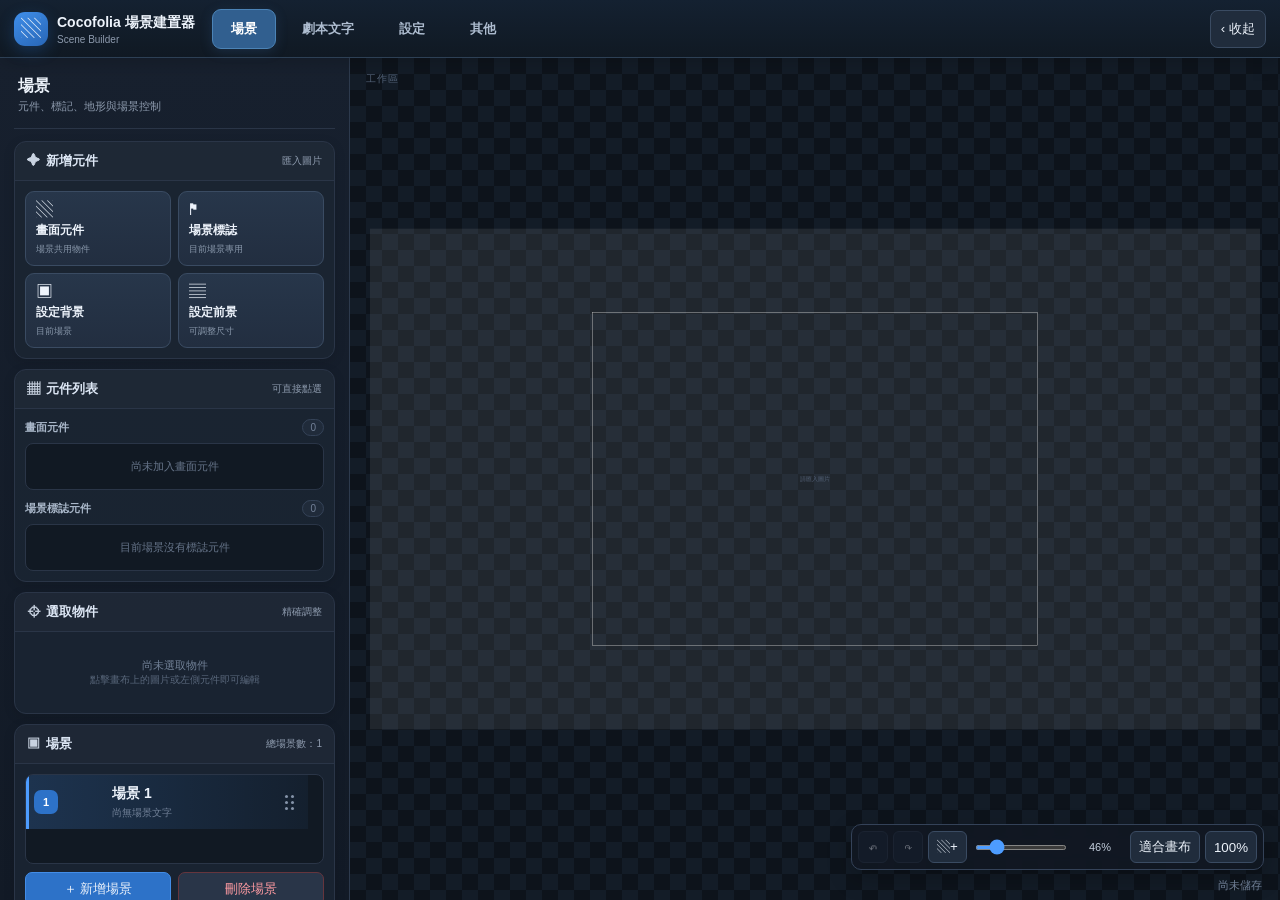
==== commit 65cb2e09: "新增劇本文字功能以及更新導覽列ui 修正匯入ZIP時其他欄位資料會被保存 新增修改場景文字功能 修正元件初始化時的預設名稱為No Name" ====
--- a/index.html
+++ b/index.html
@@ -21,10 +21,27 @@
     --danger:#ff6570;
     --success:#5bd6a0;
     --shadow:0 8px 24px rgba(0,0,0,.24);
+    --nav-bg:#101923;
+    --nav-border:#2d4055;
+    --nav-active:#315f8f;
+    --panel-hover:#293a4e;
+    --scene-tint:rgba(255,255,255,.08);
+    --tooltip-bg:#080b10;
+    --tooltip-text:#fff;
+    --script-accent:#b58cff;
+    --scene-white:rgba(255,255,255,.72);
+    --scene-black:rgba(16,24,32,.72);
+    --scene-blue:rgba(106,174,252,.72);
+    --scene-green:rgba(111,206,155,.72);
+    --scene-pink:rgba(243,154,183,.72);
+    --scene-purple:rgba(168,140,240,.72);
+    --scene-yellow:rgba(242,198,109,.72);
+    --scene-cyan:rgba(121,214,210,.72);
 }
 html,body{width:100%;height:100%;margin:0}
 body{
     display:flex;
+    flex-direction:column;
     font-family:Arial,"Microsoft JhengHei",sans-serif;
     background:var(--bg);
     color:var(--text);
@@ -37,6 +54,26 @@
 /* =========================================================
    左側控制面板
 ========================================================= */
+#topNav{
+    height:58px;
+    flex:0 0 58px;
+    display:flex;
+    align-items:center;
+    gap:7px;
+    padding:8px 14px;
+    background:linear-gradient(180deg,#142131 0%,var(--nav-bg) 100%);
+    border-bottom:1px solid var(--nav-border);
+    box-shadow:0 4px 18px rgba(0,0,0,.18);
+    z-index:5000;
+}
+.top-nav-brand{display:flex;align-items:center;gap:9px;margin-right:10px;min-width:0}
+.top-nav-brand .app-logo{width:34px;height:34px;flex-basis:34px}
+.top-nav-brand strong{font-size:14px;white-space:nowrap}
+.top-nav-brand span{display:block;color:var(--muted);font-size:10px;margin-top:2px}
+.top-nav-button{height:40px;padding:0 18px;border:1px solid transparent;border-radius:9px;background:transparent;color:#aebdd0;font-weight:700;cursor:pointer;transition:.16s}
+.top-nav-button:hover{background:var(--panel-hover);color:var(--text)}
+.top-nav-button.active{background:var(--nav-active);border-color:#4b83b6;color:#fff;box-shadow:0 3px 12px rgba(49,95,143,.28)}
+#appMain{display:flex;flex:1;min-height:0;min-width:0}
 #sidebar{
     width:350px;
     flex:0 0 350px;
@@ -53,11 +90,12 @@
 #sidebar::-webkit-scrollbar-track{background:transparent}
 #sidebar{transition:width .2s ease,flex-basis .2s ease}
 #sidebar.collapsed{width:58px;flex-basis:58px;padding:10px 7px;overflow:hidden}
-#sidebar.collapsed > :not(.sidebar-header){display:none!important}
-#sidebar.collapsed .sidebar-header{padding:4px 0 10px;flex-direction:column;gap:8px;border-bottom:0;margin:0}
-#sidebar.collapsed .sidebar-title,#sidebar.collapsed #openSettings{display:none!important}
+#sidebar.collapsed > *{display:none!important}
+
+
 #sidebar.collapsed .app-logo{width:38px;height:38px}
-#sidebarToggle{flex:0 0 auto;white-space:nowrap;padding:7px 9px}
+#sidebarToggle{margin-left:auto;flex:0 0 auto;white-space:nowrap;padding:7px 10px;height:38px;background:#202c3c;border:1px solid #3a4b62;border-radius:8px;color:var(--text);cursor:pointer}
+#sidebar.collapsed{width:58px;flex-basis:58px;padding:10px 7px;overflow:hidden}
 #sidebar.collapsed #sidebarToggle{width:40px;padding:7px 0}
 
 .sidebar-header{
@@ -254,6 +292,82 @@
 .export-button{height:38px;font-weight:700}
 #zipStatus{margin-top:8px!important;padding:8px!important;border:1px solid #2b384b!important;border-radius:8px!important;background:#101822!important;color:#7f8da1!important;font-size:10px!important}
 
+
+.nav-panel{display:block}
+.nav-panel.hidden{display:none!important}
+.panel-intro{padding:8px 2px 12px;color:var(--muted);font-size:11px;line-height:1.6}
+.script-toolbar{display:flex;gap:7px;margin-bottom:10px}
+.script-toolbar button{flex:1}
+.script-list{display:flex;flex-direction:column;gap:9px;flex:1;min-height:0;overflow-y:auto;overflow-x:hidden;padding:2px 4px 8px 1px;scrollbar-width:thin;scrollbar-color:#435269 transparent}
+.script-list::-webkit-scrollbar{width:6px}
+.script-list::-webkit-scrollbar-thumb{background:#435269;border-radius:10px}
+.script-list::-webkit-scrollbar-track{background:transparent}
+#scriptPanel{height:calc(100vh - 72px);min-height:0;display:flex;flex-direction:column;overflow:hidden}
+#scriptPanel .sidebar-header,#scriptPanel .panel-intro,#scriptPanel .script-toolbar{flex:0 0 auto}
+/* 備註／劇本文字採平面樣式，避免卡片過度立體 */
+/* 統一文字輸入框：備註、場景備註、劇本文字全部使用相同的平面外觀與完整側欄寬度 */
+.control textarea,#memoInput,#sceneTextInput,.script-title,.script-content{
+    width:100%;
+    box-sizing:border-box;
+    color:#fff!important;
+    background:#111923!important;
+    border:1px solid #334154!important;
+    border-radius:6px!important;
+    box-shadow:none!important;
+    font-family:inherit;
+}
+.control textarea{
+    display:block;
+    padding:9px 10px;
+    line-height:1.55;
+    resize:vertical;
+}
+#memoInput,#sceneTextInput,.script-title,.script-content{padding:9px 10px!important}
+#memoInput::placeholder,#sceneTextInput::placeholder,.script-title::placeholder,.script-content::placeholder{color:#7f8da1!important}
+#memoInput:focus,#sceneTextInput:focus,.script-title:focus,.script-content:focus{border-color:var(--accent)!important;box-shadow:0 0 0 1px rgba(77,156,255,.18)!important}
+/* 場景清單：標題較醒目、備註較小 */
+.scene-item-name{font-size:14px;font-weight:700;line-height:1.35}
+.scene-item-preview{display:block;overflow:hidden;text-overflow:ellipsis;white-space:nowrap;color:#718097;font-size:10px;line-height:1.45;margin-top:3px}
+/* 劇本文字輸入框與其他備註保持同一套平面樣式 */
+.script-title{height:34px!important}
+.script-content{min-height:92px;height:92px;line-height:1.55}
+.script-card{position:relative;background:#172231;border:1px solid #334154;border-radius:8px;padding:10px 10px 10px 38px;box-shadow:none;transition:border-color .12s,background .12s,opacity .12s}
+.script-card:hover{border-color:#465a73;background:#1a2736}
+.script-card:focus-within{border-color:var(--script-accent);box-shadow:none}
+.script-card.dragging{opacity:.94;transform:none;border-color:var(--accent);background:#1d2d40;box-shadow:none;cursor:grabbing}
+.script-card.drop-before::before,.script-card.drop-after::after{content:"";position:absolute;left:5px;right:5px;height:4px;background:#55b7ff;border-radius:4px;box-shadow:0 0 0 1px rgba(85,183,255,.35),0 0 12px rgba(85,183,255,.95);z-index:8;pointer-events:none}
+.script-card.drop-before::before{top:-3px}
+.script-card.drop-after::after{bottom:-3px}
+.script-drag-handle{position:absolute;left:9px;top:13px;width:22px;height:30px;display:grid;grid-template-columns:repeat(2,3px);grid-template-rows:repeat(3,3px);align-content:center;justify-content:center;gap:3px;border-radius:6px;color:#8493a8;cursor:grab;touch-action:none;user-select:none;-webkit-user-select:none}
+.script-drag-handle span{width:3px;height:3px;border-radius:50%;background:currentColor}
+.script-drag-handle:hover{background:#263448;color:#dce7f6}
+.script-drag-handle:active{cursor:grabbing}
+.script-card-head{display:flex;align-items:center;gap:7px;margin-bottom:8px}
+.script-order{font-size:10px;color:#b8c5d5;min-width:29px;padding:4px 6px;background:#111923;border:1px solid #334154;border-radius:6px;text-align:center}
+.script-title{flex:1;min-width:0;height:34px!important;font-size:12px;font-weight:600}
+.script-title::placeholder{color:#66768b}
+.script-delete{width:34px!important;min-width:34px!important;height:34px!important;padding:0!important;color:#ff8b93!important;background:#291d25!important;border-color:#4e2d37!important}
+.script-delete:hover{background:#5a2931!important;color:#fff!important}
+.script-content{font-size:12px;resize:vertical}
+.script-content::placeholder{color:#66768b}
+.script-toolbar{position:relative}
+.script-toolbar button{font-weight:700}
+.settings-side-panel .settings-heading{padding:4px 0 12px;border-bottom:1px solid var(--border-soft);margin-bottom:12px}
+.settings-side-panel .settings-content{padding:0}
+.settings-side-panel .settings-footer{display:none}
+.other-actions{display:grid;grid-template-columns:1fr 1fr;gap:8px}
+.other-actions button{min-height:42px}
+.scene-color-grid{display:grid;grid-template-columns:repeat(4,1fr);gap:7px}
+.scene-color-option{height:34px;border-radius:8px;border:1px solid rgba(255,255,255,.22);cursor:pointer;position:relative;overflow:hidden}
+.scene-color-0{background:var(--scene-white)}.scene-color-1{background:var(--scene-black)}.scene-color-2{background:var(--scene-blue)}.scene-color-3{background:var(--scene-green)}.scene-color-4{background:var(--scene-pink)}.scene-color-5{background:var(--scene-purple)}.scene-color-6{background:var(--scene-yellow)}.scene-color-7{background:var(--scene-cyan)}
+.scene-color-option.active{outline:2px solid var(--accent);outline-offset:2px}
+.scene-color-option span{position:absolute;inset:auto 5px 4px;color:#fff;font-size:9px;text-shadow:0 1px 2px #000}
+.scene-range-value{font-size:10px;color:var(--muted);float:right}
+#sceneTint{position:absolute;left:0;top:0;width:100%;height:100%;pointer-events:none;z-index:0;background:var(--scene-tint)}
+.scene-object.has-memo{filter:drop-shadow(0 0 2px rgba(255,255,255,.12))}
+.memo-tooltip{position:fixed;z-index:12000;max-width:min(360px,80vw);padding:8px 10px;background:var(--tooltip-bg);color:var(--tooltip-text);border:1px solid #3f4d5e;border-radius:7px;font-size:12px;line-height:1.5;white-space:pre-wrap;box-shadow:0 8px 28px rgba(0,0,0,.45);pointer-events:none;display:none}
+@media(max-width:900px){#topNav{padding:7px 8px;gap:4px}.top-nav-brand{display:none}.top-nav-button{flex:1;padding:0 7px;font-size:12px}#sidebar{width:300px;flex-basis:300px}}
+
 /* =========================================================
    工作區
 ========================================================= */
@@ -322,6 +436,12 @@
 .settings-content .checkbox-row{margin-top:9px}.settings-footer{display:flex;justify-content:flex-end;padding:14px 22px;border-top:1px solid #2a3547}
 
 
+/* 複製／貼上快捷選單（支援手機長按；選項僅顯示文字） */
+#copyPasteMenu{position:fixed;z-index:10000;display:none;flex-direction:column;align-items:stretch;gap:2px;padding:5px 8px;background:rgba(17,24,34,.98);border:1px solid #52657f;border-radius:8px;box-shadow:0 8px 28px rgba(0,0,0,.5)}
+#copyPasteMenu button{appearance:none;-webkit-appearance:none;display:block;width:100%;min-width:0;min-height:0;padding:7px 5px;margin:0;background:transparent!important;border:0!important;border-radius:0!important;box-shadow:none!important;color:#edf3fb;font-size:14px;line-height:1.4;text-align:left;cursor:pointer}
+#copyPasteMenu button:hover,#copyPasteMenu button:focus-visible{background:transparent!important;color:#8fc4ff;outline:none}
+#copyPasteMenu #touchDeleteButton{color:#ff8b93}
+
 /* 縮放控制點 */
 .resize-handle{position:absolute;width:12px;height:12px;margin-left:-6px;margin-top:-6px;background:#4d9cff;border:2px solid #fff;border-radius:50%;z-index:2000;pointer-events:auto;touch-action:none;box-sizing:border-box;box-shadow:0 1px 4px rgba(0,0,0,.5)}
 .resize-handle.nw,.resize-handle.se{cursor:nwse-resize}.resize-handle.ne,.resize-handle.sw{cursor:nesw-resize}.resize-handle.n,.resize-handle.s{cursor:ns-resize}.resize-handle.w,.resize-handle.e{cursor:ew-resize}
@@ -355,43 +475,36 @@
 
 <body>
 
-<!-- =========================
-     左側控制面板
-========================= -->
-<div id="sidebar">
-
+<nav id="topNav" aria-label="主要導覽">
+    <div class="top-nav-brand">
+        <div class="app-logo">▧</div>
+        <div><strong>Cocofolia 場景建置器</strong><span>Scene Builder</span></div>
+    </div>
+    <button class="top-nav-button active" data-nav="scene" type="button">場景</button>
+    <button class="top-nav-button" data-nav="script" type="button">劇本文字</button>
+    <button class="top-nav-button" data-nav="settings" type="button">設定</button>
+    <button class="top-nav-button" data-nav="other" type="button">其他</button>
+    <button id="sidebarToggle" type="button" title="收起側邊欄" aria-label="收起側邊欄" aria-expanded="true">‹ 收起</button>
+</nav>
+
+<div id="appMain">
+<aside id="sidebar">
+
+<section id="scenePanel" class="nav-panel">
     <div class="sidebar-header">
-        <div class="app-logo">▧</div>
-        <div class="sidebar-title">
-            <strong>Cocofolia 場景建置器</strong>
-            <span>Scene Builder · 快速編輯工作區</span>
-        </div>
-        <button id="openSettings" type="button" title="場景設定" style="margin-left:auto;white-space:nowrap">⚙ 設定</button>
-        <button id="sidebarToggle" type="button" title="收起側邊欄" aria-label="收起側邊欄" aria-expanded="true">‹ 收起</button>
+        <div class="sidebar-title"><strong>場景</strong><span>元件、標記、地形與場景控制</span></div>
     </div>
 
-    <!-- 新增元件 -->
     <section class="panel-section">
         <div class="section-title"><span><span class="section-icon">✦</span>新增元件</span><small>匯入圖片</small></div>
-        <div class="section-body">
-            <div class="add-grid">
-                <button id="addImageObject" class="add-button">
-                    <span class="add-icon">▧</span><span class="add-label">畫面元件</span><span class="add-desc">場景共用物件</span>
-                </button>
-                <button id="addSceneMarker" class="add-button">
-                    <span class="add-icon">⚑</span><span class="add-label">場景標誌</span><span class="add-desc">目前場景專用</span>
-                </button>
-                <button id="setBackground" class="add-button">
-                    <span class="add-icon">▣</span><span class="add-label">設定背景</span><span class="add-desc">1920 × 1080</span>
-                </button>
-                <button id="setForeground" class="add-button">
-                    <span class="add-icon">▤</span><span class="add-label">設定前景</span><span class="add-desc">可調整尺寸</span>
-                </button>
-            </div>
-        </div>
+        <div class="section-body"><div class="add-grid">
+            <button id="addImageObject" class="add-button"><span class="add-icon">▧</span><span class="add-label">畫面元件</span><span class="add-desc">場景共用物件</span></button>
+            <button id="addSceneMarker" class="add-button"><span class="add-icon">⚑</span><span class="add-label">場景標誌</span><span class="add-desc">目前場景專用</span></button>
+            <button id="setBackground" class="add-button"><span class="add-icon">▣</span><span class="add-label">設定背景</span><span class="add-desc">目前場景</span></button>
+            <button id="setForeground" class="add-button"><span class="add-icon">▤</span><span class="add-label">設定前景</span><span class="add-desc">可調整尺寸</span></button>
+        </div></div>
     </section>
 
-    <!-- 隱藏的圖片選擇器 -->
     <input type="file" id="objectImageInput" accept="image/*" style="display:none;">
     <input type="file" id="markerImageInput" accept="image/*" style="display:none;">
     <input type="file" id="backgroundImageInput" accept="image/*" style="display:none;">
@@ -399,7 +512,6 @@
     <input type="file" id="replaceImageInput" accept="image/*" style="display:none;">
     <input type="file" id="importVIPInput" accept=".zip,application/zip,application/x-zip-compressed" style="display:none;">
 
-    <!-- 元件 -->
     <section class="panel-section">
         <div class="section-title"><span><span class="section-icon">▦</span>元件列表</span><small>可直接點選</small></div>
         <div class="section-body">
@@ -410,123 +522,73 @@
         </div>
     </section>
 
-    <!-- 選取物件 -->
     <section class="panel-section">
         <div class="section-title"><span><span class="section-icon">⌖</span>選取物件</span><small>精確調整</small></div>
         <div class="section-body">
             <div id="noSelection">尚未選取物件<br><span style="font-size:10px;color:#59677b">點擊畫布上的圖片或左側元件即可編輯</span></div>
-
             <div id="editor" style="display:none;">
-                <div class="selected-preview">
-                    <img id="selectedObjectPreview" alt="">
-                    <div class="selected-preview-info">
-                        <strong id="selectedObjectPreviewName">未命名</strong>
-                        <span>目前選取的元件</span>
-                    </div>
-                </div>
-
-                <div class="control">
-                    <label>名稱</label>
-                    <input id="nameInput" type="text">
-                </div>
-
-                <div class="two-col">
-                    <div class="control"><label>X 座標</label><input id="xInput" type="number"></div>
-                    <div class="control"><label>Y 座標</label><input id="yInput" type="number"></div>
-                </div>
-
-                <div class="two-col">
-                    <div class="control"><label>寬度</label><input id="widthInput" type="number"></div>
-                    <div class="control"><label>高度</label><input id="heightInput" type="number"></div>
-                </div>
-
-                <div class="two-col">
-                    <div class="control"><label>圖層 Z</label><input id="zInput" type="number" step="1"></div>
-                    <div class="control"><label>旋轉</label><input id="angleInput" type="number" min="0" max="360" step="1" value="0"></div>
-                </div>
-
-                <div class="control">
-                    <label class="field-title"><span>旋轉滑桿</span><span id="angleValue" class="field-value">0°</span></label>
-                    <input id="angleRange" type="range" min="0" max="360" step="1" value="0">
-                </div>
-
-                <div class="control">
-                    <label class="field-title"><span>透明度</span><span id="opacityValue">100%</span></label>
-                    <input id="opacityInput" type="range" min="0" max="100" value="100">
-                </div>
+                <div class="selected-preview"><img id="selectedObjectPreview" alt=""><div class="selected-preview-info"><strong id="selectedObjectPreviewName">No Name</strong><span>目前選取的元件</span></div></div>
+                <div class="control"><label>名稱</label><input id="nameInput" type="text"></div>
+                <div class="two-col"><div class="control"><label>X 座標</label><input id="xInput" type="number"></div><div class="control"><label>Y 座標</label><input id="yInput" type="number"></div></div>
+                <div class="two-col"><div class="control"><label>寬度</label><input id="widthInput" type="number"></div><div class="control"><label>高度</label><input id="heightInput" type="number"></div></div>
+                <div class="two-col"><div class="control"><label>圖層 Z</label><input id="zInput" type="number" step="1"></div><div class="control"><label>旋轉</label><input id="angleInput" type="number" min="0" max="360" step="1" value="0"></div></div>
+                <div class="control"><label class="field-title"><span>旋轉滑桿</span><span id="angleValue" class="field-value">0°</span></label><input id="angleRange" type="range" min="0" max="360" step="1" value="0"></div>
+                <div class="control"><label class="field-title"><span>透明度</span><span id="opacityValue">100%</span></label><input id="opacityInput" type="range" min="0" max="100" value="100"></div>
             </div>
         </div>
     </section>
 
-    <!-- 場景 -->
     <section class="panel-section">
         <div class="section-title"><span><span class="section-icon">▣</span>場景</span><small id="sceneTotalCount">總場景數：0</small></div>
         <div class="section-body">
             <div id="sceneList"></div>
-            <div class="row">
-                <button id="addScene" class="primary">＋ 新增場景</button>
-                <button id="deleteScene" class="danger">刪除場景</button>
-            </div>
+            <div class="row"><button id="addScene" class="primary">＋ 新增場景</button><button id="deleteScene" class="danger">刪除場景</button></div>
             <div id="sceneEditor">
-                <div class="control">
-                    <label>場景名稱</label>
-                    <input id="sceneNameInput" type="text" placeholder="例如：教室、走廊、餐廳">
-                </div>
-
-                <div class="row">
-                    <button id="clearBackground">清除背景</button>
-                    <button id="clearForeground">清除前景</button>
-                </div>
+                <div class="control"><label>場景名稱</label><input id="sceneNameInput" type="text" placeholder="例如：教室、走廊、餐廳"></div>
+                <div class="control"><label>場景備注文字</label><textarea id="sceneTextInput" rows="3" placeholder="輸入這個場景的備注文字；也會顯示在場景列表預覽"></textarea></div>
+                <div class="row"><button id="clearBackground">清除背景</button><button id="clearForeground">清除前景</button></div>
+                <div class="panel-subtitle" style="margin-top:12px">前景設定</div>
+                <div class="two-col"><div class="control"><label>前景寬度（格）</label><input id="foregroundWidthInput" type="number" step="any"></div><div class="control"><label>前景高度（格）</label><input id="foregroundHeightInput" type="number" step="any"></div></div>
+                <div class="control checkbox-row"><label for="foregroundFitInput">圖片符合前景尺寸</label><input id="foregroundFitInput" type="checkbox" checked></div>
             </div>
         </div>
     </section>
-
-    <!-- 輸出 -->
-    <section class="panel-section">
-        <div class="section-title"><span><span class="section-icon">⇩</span>輸出</span><small>完成後下載</small></div>
-        <div class="section-body">
-            <div class="export-grid">
-                <button id="importVIP" class="export-button">⇧ 匯入 ZIP</button>
-                <button id="exportZIP" class="export-button primary">⇩ Room ZIP</button>
-                <button id="exportPNG" class="export-button">▧ PNG</button>
-            </div>
-            <div id="zipStatus">尚未輸出 Room ZIP</div>
-            <div class="row" style="margin-top:12px">
-                <button id="initializeEditor" class="danger full">↻ 初始化編輯器</button>
-            </div>
-        </div>
-    </section>
-
-</div>
-
-<div id="settingsModal" class="settings-backdrop" style="display:none" role="dialog" aria-modal="true" aria-labelledby="settingsTitle">
-  <section class="settings-panel">
-    <div class="settings-heading">
-      <div><h2 id="settingsTitle">⚙ 場景設定</h2><p>調整目前場景的畫布與前景顯示方式</p></div>
-      <button id="closeSettings" type="button" aria-label="關閉設定">✕</button>
+</section>
+
+<section id="scriptPanel" class="nav-panel hidden">
+    <div class="sidebar-header"><div class="sidebar-title"><strong>劇本文字</strong><span>匯入／匯出 VIP ZIP 的 entities.notes</span></div></div>
+    <div class="panel-intro">每一筆劇本文字都對應 VIP ZIP 的一個 note。<b>標題</b>會寫入 <code>name</code>，<b>內容</b>會寫入 <code>text</code>，原本的其他欄位也會保留。</div>
+    <div class="script-toolbar"><button id="addScriptNote" class="primary" type="button">＋ 新增文字</button><button id="scriptSortButton" type="button">↕ 依原順序</button></div>
+    <div id="scriptList" class="script-list"></div>
+</section>
+
+<section id="settingsPanel" class="nav-panel hidden settings-side-panel">
+    <div class="sidebar-header"><div class="sidebar-title"><strong>設定</strong><span>目前場景與畫面顯示</span></div></div>
+    <div class="settings-content">
+        <h3>場景顯示範圍（僅編輯器輔助）</h3>
+        <div class="two-col"><div class="control"><label for="sceneWidthInput">場景寬度</label><input id="sceneWidthInput" type="number" min="1" step="1" value="1920"></div><div class="control"><label for="sceneHeightInput">場景高度</label><input id="sceneHeightInput" type="number" min="1" step="1" value="1080"></div></div>
+        <p style="font-size:10px;color:var(--muted);margin:7px 0 15px">這兩個數值只用來在編輯器中表示「希望顯示的場景範圍」，不會寫入 VIP ZIP 的 Scene。</p>
+        <h3>場景範圍顏色</h3>
+        <div id="sceneColorGrid" class="scene-color-grid"></div>
+        <div class="control" style="margin-top:12px"><label class="field-title"><span>透明度</span><span id="sceneColorOpacityValue" class="scene-range-value">8%</span></label><input id="sceneColorOpacityInput" type="range" min="0" max="30" step="1" value="8"></div>
+        <h3>格線與操作</h3>
+        <div class="control checkbox-row"><label for="alignWithGridInput">拖曳時自動吸附格線</label><input id="alignWithGridInput" type="checkbox" checked></div>
+        <div class="control checkbox-row"><label for="showGridInput">顯示格線</label><input id="showGridInput" type="checkbox" checked></div>
+        <h3>圖片浮動工具列顯示項目</h3>
+        <p style="font-size:11px;color:var(--muted);margin:-4px 0 10px">取消勾選只會隱藏工具列圖示，不會停用該功能。</p>
+        <div id="quickToolbarSettings" class="two-col"></div>
     </div>
-    <div class="settings-content">
-      <h3>場景大小（像素）</h3>
-      <div class="two-col">
-        <div class="control"><label for="sceneWidthInput">場景寬度</label><input id="sceneWidthInput" type="number" min="1" step="1" value="1920"></div>
-        <div class="control"><label for="sceneHeightInput">場景高度</label><input id="sceneHeightInput" type="number" min="1" step="1" value="1080"></div>
-      </div>
-      <h3>前景大小（格數，每格 24 × 24 px）</h3>
-      <div class="two-col">
-        <div class="control"><label for="foregroundWidthInput">前景寬度</label><input id="foregroundWidthInput" type="number" min="1" step="1"></div>
-        <div class="control"><label for="foregroundHeightInput">前景高度</label><input id="foregroundHeightInput" type="number" min="1" step="1"></div>
-      </div>
-      <div class="control checkbox-row"><label for="foregroundFitInput">圖片符合前景尺寸</label><input id="foregroundFitInput" type="checkbox" checked></div>
-      <div class="control checkbox-row"><label for="alignWithGridInput">拖曳時自動吸附格線</label><input id="alignWithGridInput" type="checkbox" checked></div>
-      <div class="control checkbox-row"><label for="showGridInput">顯示格線</label><input id="showGridInput" type="checkbox" checked></div>
-      <h3>圖片浮動工具列顯示項目</h3>
-      <p style="font-size:11px;color:#8e9bae;margin:-4px 0 10px">取消勾選只會隱藏工具列圖示，不會停用該功能。預設全部顯示。</p>
-      <div id="quickToolbarSettings" class="two-col"></div>
-    </div>
-    <div class="settings-footer"><button id="closeSettingsBottom" type="button">完成</button></div>
-  </section>
-</div>
-
+</section>
+
+<section id="otherPanel" class="nav-panel hidden">
+    <div class="sidebar-header"><div class="sidebar-title"><strong>其他</strong><span>檔案與編輯器管理</span></div></div>
+    <section class="panel-section"><div class="section-title"><span>⇩ 匯入／匯出</span></div><div class="section-body"><div class="other-actions">
+        <button id="importVIP" class="export-button">⇧ 匯入壓縮檔</button><button id="exportZIP" class="export-button primary">⇩ 匯出壓縮檔</button><button id="exportPNG" class="export-button">▧ 匯出 PNG</button>
+    </div><div id="zipStatus">尚未輸出 Room ZIP</div></div></section>
+    <section class="panel-section"><div class="section-title"><span>↻ 初始化</span></div><div class="section-body"><button id="initializeEditor" class="danger full">初始化編輯器</button></div></section>
+</section>
+
+</aside>
 <div id="workspace">
 
     <div id="bottomToolbarDock">
@@ -552,6 +614,8 @@
     <img id="background">
 
     <div id="scene">
+
+    <div id="sceneTint"></div>
 
     <div id="dropHint">
         請匯入圖片
@@ -684,6 +748,15 @@
 
 </div>
 
+</div><!-- /appMain -->
+
+<div id="memoTooltip" class="memo-tooltip"></div>
+
+<div id="copyPasteMenu" role="menu" aria-label="元件操作">
+  <button type="button" id="touchCopyButton">複製</button>
+  <button type="button" id="touchPasteButton">貼上</button>
+  <button type="button" id="touchDeleteButton">刪除</button>
+</div>
 
 <script>
 
@@ -705,6 +778,9 @@
  * =========================================================
  */
 const sharedObjects = [];
+let scriptNotes = [];
+let vipPreservedData = null;
+let vipOriginalZipEntries = new Map();
 
 let currentSceneId = null;
 
@@ -762,20 +838,25 @@
             objects: Array.isArray(scene.objects) ? scene.objects.map(cloneObjectForHistory) : []
         })),
         sharedObjects: sharedObjects.map(cloneObjectForHistory),
-        currentSceneId
+        scriptNotes: scriptNotes.map(note => ({...note})),
+        currentSceneId,
+        vipPreservedData: vipPreservedData ? structuredClone(vipPreservedData) : null
     };
 }
 
 function editorStateSignature(state = null) {
-    const source = state || { scenes, sharedObjects, currentSceneId };
+    const source = state || { scenes, sharedObjects, currentSceneId, scriptNotes };
     const parts = [];
 
     source.sharedObjects.forEach(object => {
         parts.push(["shared",object.id,object.name,object.x,object.y,object.z,object.width,object.height,object.angle,object.opacity,object.flipX?1:0,object.flipY?1:0,object.visible===false?0:1,object.locked===true?1:0,getHistoryImageId(object.imageUrl)].join("|"));
     });
 
+    (source.scriptNotes || []).forEach(note => {
+        parts.push(["note",note.id,note.name,note.text,note.order].join("|"));
+    });
     source.scenes.forEach(scene => {
-        parts.push(["scene",scene.id,scene.name,getHistoryImageId(scene.backgroundData),getHistoryImageId(scene.foregroundData),scene.foregroundWidth,scene.foregroundHeight,scene.foregroundFit?1:0,scene.alignWithGrid?1:0,scene.sceneWidth||1920,scene.sceneHeight||1080,scene.showGrid===false?0:1].join("|"));
+        parts.push(["scene",scene.id,scene.name,getHistoryImageId(scene.backgroundData),getHistoryImageId(scene.foregroundData),scene.foregroundWidth,scene.foregroundHeight,scene.foregroundFit?1:0,scene.alignWithGrid?1:0,scene.sceneWidth||1920,scene.sceneHeight||1080,scene.showGrid===false?0:1,scene.sceneTintColor||"#ffffff",scene.sceneTintOpacity??.08].join("|"));
         (scene.objects || []).forEach(object => {
             parts.push(["marker",object.id,object.name,object.x,object.y,object.z,object.width,object.height,object.angle,object.opacity,object.flipX?1:0,object.flipY?1:0,object.visible===false?0:1,object.locked===true?1:0,object.type||"",getHistoryImageId(object.imageUrl)].join("|"));
         });
@@ -842,6 +923,8 @@
     return {
         scenes: (state.scenes || []).map(scene => ({...scene,objects:Array.isArray(scene.objects)?scene.objects.map(cloneObjectForHistory):[]})),
         sharedObjects: (state.sharedObjects || []).map(cloneObjectForHistory),
+        scriptNotes: (state.scriptNotes || []).map(note => ({...note})),
+        vipPreservedData: state.vipPreservedData ? structuredClone(state.vipPreservedData) : null,
         currentSceneId: state.currentSceneId || null
     };
 }
@@ -851,11 +934,14 @@
     historyActionActive = true;
     scenes.splice(0, scenes.length, ...restored.scenes);
     sharedObjects.splice(0, sharedObjects.length, ...restored.sharedObjects);
+    scriptNotes.splice(0, scriptNotes.length, ...(restored.scriptNotes || []));
+    vipPreservedData = restored.vipPreservedData || null;
     currentSceneId = restored.currentSceneId;
     selectedId = null;
     selectedIds.clear();
     loadCurrentScene();
     renderSceneList();
+    renderScriptList();
     render();
     historyActionActive = false;
 }
@@ -884,13 +970,15 @@
 }
 
 function buildPersistedState() {
-    return {version:1,savedAt:Date.now(),scenes:scenes,sharedObjects:sharedObjects,currentSceneId};
+    return {version:2,savedAt:Date.now(),scenes:scenes,sharedObjects:sharedObjects,scriptNotes:scriptNotes,currentSceneId,vipPreservedData};
 }
 
 function applyPersistedState(saved) {
     if (!saved || !Array.isArray(saved.scenes) || !Array.isArray(saved.sharedObjects)) return false;
     scenes.splice(0, scenes.length, ...saved.scenes);
     sharedObjects.splice(0, sharedObjects.length, ...saved.sharedObjects);
+    scriptNotes.splice(0, scriptNotes.length, ...(Array.isArray(saved.scriptNotes) ? saved.scriptNotes : []));
+    vipPreservedData = saved.vipPreservedData || null;
     currentSceneId = saved.currentSceneId;
     if (!scenes.length) { const firstScene=createScene("場景 1"); scenes.push(firstScene); currentSceneId=firstScene.id; }
     if (!scenes.some(scene=>scene.id===currentSceneId)) currentSceneId=scenes[0].id;
@@ -903,6 +991,8 @@
         if(scene.sceneWidth==null) scene.sceneWidth=1920;
         if(scene.sceneHeight==null) scene.sceneHeight=1080;
         if(scene.showGrid==null) scene.showGrid=true;
+        if(scene.sceneTintColor==null) scene.sceneTintColor="#ffffff";
+        if(scene.sceneTintOpacity==null) scene.sceneTintOpacity=0.08;
     });
     sharedObjects.forEach(object=>{
         if(typeof object.visible!=="boolean") object.visible=true;
@@ -988,11 +1078,144 @@
 
 setInterval(saveEditorStateToStorage,AUTOSAVE_INTERVAL);
 
+/* =========================================================
+   跨場景複製／貼上：Ctrl+C 只放入暫存，不立即新增物件
+========================================================= */
+let copiedObjectTemplate = null;
+let lastScenePointer = null;
+const copyPasteMenu = document.getElementById("copyPasteMenu");
+const touchCopyButton = document.getElementById("touchCopyButton");
+const touchPasteButton = document.getElementById("touchPasteButton");
+const touchDeleteButton = document.getElementById("touchDeleteButton");
+let longPressTimer = null;
+let longPressStart = null;
+let longPressTriggered = false;
+let longPressSelectionIds = [];
+
+function copySelectedObjectToClipboard() {
+    const object = getSelectedObject();
+    if (!object) return false;
+    // 深層複製，保留元件原本的所有資料欄位與數值。
+    copiedObjectTemplate = JSON.parse(JSON.stringify(object));
+    return true;
+}
+
+function pasteCopiedObjectAt(clientX = null, clientY = null) {
+    if (!copiedObjectTemplate) return false;
+    const scene = getCurrentScene();
+    if (!scene) return false;
+    const source = copiedObjectTemplate;
+    // 貼上時保留原本名稱、位置、尺寸、旋轉等全部數值；只產生新的唯一 ID。
+    const copy = JSON.parse(JSON.stringify(source));
+    copy.id = createId();
+    if (copy.type === "sceneMarker") scene.objects.push(copy);
+    else sharedObjects.push(copy);
+    selectedIds.clear();
+    selectedIds.add(copy.id);
+    selectedId = copy.id;
+    render();
+    selectObject(copy.id);
+    recordHistoryAfterRender();
+    saveEditorStateToStorage();
+    return true;
+}
+
+function showCopyPasteMenu(x, y, mode) {
+    if (!copyPasteMenu) return;
+    copyPasteMenu.style.display = "flex";
+    touchCopyButton.style.display = mode === "object" ? "block" : "none";
+    touchPasteButton.style.display = copiedObjectTemplate ? "block" : "none";
+    touchDeleteButton.style.display = (mode === "object" || mode === "multi") ? "block" : "none";
+    if (!copiedObjectTemplate) touchPasteButton.style.display = "none";
+    const left = Math.max(8, Math.min(x, window.innerWidth - copyPasteMenu.offsetWidth - 8));
+    const top = Math.max(8, Math.min(y, window.innerHeight - copyPasteMenu.offsetHeight - 8));
+    copyPasteMenu.style.left = left + "px";
+    copyPasteMenu.style.top = top + "px";
+}
+function hideCopyPasteMenu() { if (copyPasteMenu) copyPasteMenu.style.display = "none"; }
+
+touchCopyButton.addEventListener("click", function(e) {
+    e.stopPropagation();
+    const ok = copySelectedObjectToClipboard();
+    hideCopyPasteMenu();
+    if (ok) setAutosaveStatus("已複製元件，可切換場景後貼上");
+});
+touchPasteButton.addEventListener("click", function(e) {
+    e.stopPropagation();
+    const ok = pasteCopiedObjectAt();
+    hideCopyPasteMenu();
+    if (!ok) setAutosaveStatus("請先複製一個元件");
+});
+touchDeleteButton.addEventListener("click", function(e) {
+    e.stopPropagation();
+    const ids = longPressSelectionIds.slice();
+    hideCopyPasteMenu();
+    if (ids.length) deleteObjectsByIds(ids);
+    else deleteSelectedObject();
+});
+document.addEventListener("pointerdown", function(e) {
+    if (!copyPasteMenu.contains(e.target)) hideCopyPasteMenu();
+}, true);
+
+// 長按圖片顯示「複製／貼上」；長按空白處顯示「貼上」。
+function beginTouchLongPress(e, mode) {
+    if (e.pointerType === "mouse" || (e.button != null && e.button !== 0)) return;
+    const target = e.currentTarget;
+    const startX = e.clientX;
+    const startY = e.clientY;
+    longPressTriggered = false;
+    longPressStart = { x: startX, y: startY };
+    clearTimeout(longPressTimer);
+    longPressTimer = setTimeout(function() {
+        longPressTriggered = true;
+        if (mode === "blank") viewDragging = false;
+        let menuMode = mode;
+        if (mode === "object") {
+            // 長按只顯示操作選單，不繼續拖曳或留下未完成的歷史動作。
+            dragging = false;
+            dragObject = null;
+            finishHistoryAction();
+            const obj = target ? getObjects().find(item => item.id === target.dataset.id) : null;
+            if (obj) {
+                // 長按已在多選集合中的物件時，保留整組選取，讓刪除能作用於全部。
+                if (selectedIds.size > 1 && selectedIds.has(obj.id)) {
+                    longPressSelectionIds = Array.from(selectedIds);
+                    menuMode = "multi";
+                } else {
+                    selectedIds.clear();
+                    selectedIds.add(obj.id);
+                    longPressSelectionIds = [obj.id];
+                    selectedId = obj.id;
+                    selectObject(obj.id);
+                    updateSelectionVisual();
+                }
+            } else {
+                longPressSelectionIds = selectedId ? [selectedId] : [];
+            }
+        } else {
+            longPressSelectionIds = selectedIds.size > 1 ? Array.from(selectedIds) : (selectedId ? [selectedId] : []);
+        }
+        showCopyPasteMenu(startX, startY, menuMode);
+    }, 600);
+}
+function cancelTouchLongPress(e) {
+    if (longPressStart && e && Math.hypot(e.clientX - longPressStart.x, e.clientY - longPressStart.y) > 12) clearTimeout(longPressTimer);
+}
+document.addEventListener("pointerup", function() { clearTimeout(longPressTimer); }, true);
+document.addEventListener("pointercancel", function() { clearTimeout(longPressTimer); }, true);
+document.addEventListener("pointermove", cancelTouchLongPress, true);
+
 document.addEventListener("keydown",function(e){
     const key = e.key.toLowerCase();
     const modifier = (e.ctrlKey || e.metaKey) && !e.altKey;
     if (!modifier) return;
-    if (key === "z" && !e.shiftKey) { e.preventDefault(); undoLastAction(); }
+    const active = document.activeElement;
+    if (active && (active.isContentEditable || /^(INPUT|TEXTAREA|SELECT)$/.test(active.tagName))) {
+        if (key !== "z" && key !== "y") return;
+    }
+    if (key === "c" && !e.shiftKey) { if (copySelectedObjectToClipboard()) { e.preventDefault(); } }
+    else if (key === "v" && !e.shiftKey) { if (copiedObjectTemplate) { e.preventDefault(); pasteCopiedObjectAt(lastScenePointer ? lastScenePointer.x : null, lastScenePointer ? lastScenePointer.y : null); } }
+    else if (key === "z" && !e.shiftKey) { e.preventDefault(); undoLastAction(); }
     else if (key === "y" || (key === "z" && e.shiftKey)) { e.preventDefault(); redoLastAction(); }
 });
 
@@ -1069,9 +1292,12 @@
         id: createId(),
 
         name: name,
+        text: "",
         sceneWidth: 1920,
         sceneHeight: 1080,
         showGrid: true,
+        sceneTintColor: "#ffffff",
+        sceneTintOpacity: 0.08,
 
         backgroundData: null,
 
@@ -1147,7 +1373,19 @@
     scene.name = this.value;
 
     renderSceneList();
-
+    recordHistoryAfterRender();
+    saveEditorStateToStorage();
+
+});
+
+const sceneTextInput = document.getElementById("sceneTextInput");
+sceneTextInput?.addEventListener("input", function() {
+    const scene = getCurrentScene();
+    if (!scene) return;
+    scene.text = this.value;
+    renderSceneList();
+    recordHistoryAfterRender();
+    saveEditorStateToStorage();
 });
 
 
@@ -1215,7 +1453,10 @@
     sceneWidthInput.value = scene.sceneWidth ?? 1920;
     sceneHeightInput.value = scene.sceneHeight ?? 1080;
     showGridInput.checked = scene.showGrid ?? true;
+    sceneColorOpacityInput.value = Math.round((scene.sceneTintOpacity ?? 0.08) * 100);
+    sceneColorOpacityValue.textContent = Math.round((scene.sceneTintOpacity ?? 0.08) * 100) + "%";
     applySceneDimensions();
+    applySceneTint();
 
     /* 前景設定 */
 foregroundWidthInput.value =
@@ -1277,6 +1518,7 @@
     sceneGrid.style.height = height + "px";
     sceneGrid.style.display = scene.showGrid === false ? "none" : "block";
     updateForegroundStyle();
+    applySceneTint();
 }
 
 function updateForegroundStyle() {
@@ -1293,11 +1535,11 @@
     const gridSize = 24;
 
     const width =
-        (Number(scene.foregroundWidth) || 40)
+        (Number(scene.foregroundWidth ?? 40))
         * gridSize;
 
     const height =
-        (Number(scene.foregroundHeight) || 30)
+        (Number(scene.foregroundHeight ?? 30))
         * gridSize;
 
     const fit =
@@ -1387,8 +1629,8 @@
         name.textContent = scene.name || "未命名場景";
 
         const meta = document.createElement("span");
-        meta.className = "scene-item-meta";
-        meta.textContent = `${scene.objects.length} 個場景標誌${scene.foregroundData ? " · 有前景" : scene.backgroundData ? " · 有背景" : ""}`;
+        meta.className = "scene-item-preview";
+        meta.textContent = scene.text || "尚無場景文字";
 
         info.appendChild(name);
         info.appendChild(meta);
@@ -1549,7 +1791,6 @@
 const sceneHeightInput = document.getElementById("sceneHeightInput");
 const showGridInput = document.getElementById("showGridInput");
 const sceneGrid = document.getElementById("sceneGrid");
-const settingsModal = document.getElementById("settingsModal");
 
 const editor = document.getElementById("editor");
 
@@ -1557,6 +1798,14 @@
 
 const sceneCanvas =
     document.getElementById("scene");
+
+// 追蹤最後一次在場景中的指標位置；必須在 sceneCanvas 初始化後綁定。
+sceneCanvas.addEventListener("pointermove", function(e) {
+    const rect = sceneCanvas.getBoundingClientRect();
+    if (e.clientX >= rect.left && e.clientX <= rect.right && e.clientY >= rect.top && e.clientY <= rect.bottom) {
+        lastScenePointer = { x: e.clientX, y: e.clientY };
+    }
+});
 
 
 /* ==========================================
@@ -1572,14 +1821,10 @@
 
         if (!scene) return;
 
-        const value =
-            Math.max(
-                1,
-                Number(this.value) || 1
-            );
-
-        scene.foregroundWidth =
-            value;
+        const value = Number(this.value);
+        if (!Number.isFinite(value)) return;
+
+        scene.foregroundWidth = value;
 
         updateForegroundStyle();
 
@@ -1596,14 +1841,10 @@
 
         if (!scene) return;
 
-        const value =
-            Math.max(
-                1,
-                Number(this.value) || 1
-            );
-
-        scene.foregroundHeight =
-            value;
+        const value = Number(this.value);
+        if (!Number.isFinite(value)) return;
+
+        scene.foregroundHeight = value;
 
         updateForegroundStyle();
 
@@ -2277,10 +2518,16 @@
                 createId(),
 
             name:
-                file.name,
+                "",
+
+            memo:
+                "",
 
             imageUrl:
                 prepared.dataURL,
+
+            imageSourceName: null,
+            imageNeedsReencode: false,
 
             x:
                 100,
@@ -2384,10 +2631,16 @@
         createId(),
 
     name:
-        file.name,
+        "",
+
+    memo:
+        "",
 
     imageUrl:
         prepared.dataURL,
+
+    imageSourceName: null,
+    imageNeedsReencode: false,
 
     x:
         100,
@@ -2492,14 +2745,13 @@
              */
             object.imageUrl =
                 prepared.dataURL;
+            object.imageSourceName = null;
+            object.imageNeedsReencode = false;
 
             /*
-             * 名稱也同步改成新圖片檔名
-             */
-            object.name =
-                file.name;
-
-            /*
+             * 更換圖片不改變元件名稱／備註。
+             * 名稱只能由「名稱」欄位本身修改。
+             *
              * 注意：
              * X / Y / 寬 / 高 / 旋轉 / 透明度 /
              * 鏡像 / 圖層 Z 都不修改。
@@ -2561,6 +2813,7 @@
 
             scene.backgroundData =
                 prepared.dataURL;
+            scene.backgroundSourceName = null;
 
 
             background.src =
@@ -2621,12 +2874,13 @@
 
             scene.foregroundData =
     prepared.dataURL;
-
-if (!scene.foregroundWidth) {
+    scene.foregroundSourceName = null;
+
+if (scene.foregroundWidth == null) {
     scene.foregroundWidth = 40;
 }
 
-if (!scene.foregroundHeight) {
+if (scene.foregroundHeight == null) {
     scene.foregroundHeight = 30;
 }
 
@@ -2710,6 +2964,7 @@
 
     // 清除場景資料
     scene.backgroundData = null;
+    scene.backgroundSourceName = null;
 
     // 清除畫面上的圖片
     background.removeAttribute("src");
@@ -2737,6 +2992,7 @@
 
     // 清除場景資料
     scene.foregroundData = null;
+    scene.foregroundSourceName = null;
 
     // 清除畫面上的圖片
     foreground.removeAttribute("src");
@@ -2749,6 +3005,76 @@
     saveEditorStateToStorage();
 
 });
+
+/* ==========================================
+   鎖定狀態同步：旋轉與透明度
+========================================== */
+function syncLockedRotationOpacityControls() {
+    const object = getSelectedObject();
+    const locked = !!object && object.locked === true;
+    [
+        document.getElementById("angleInput"),
+        document.getElementById("angleRange"),
+        document.getElementById("opacityInput")
+    ].forEach(control => {
+        if (!control) return;
+        control.disabled = locked;
+        control.title = locked ? "元件已鎖定，無法調整旋轉或透明度" : "";
+    });
+}
+
+function applySceneTint() {
+    const scene = getCurrentScene();
+    const tint = document.getElementById("sceneTint");
+    if (!scene || !tint) return;
+    tint.style.setProperty("--scene-tint", hexToRgba(scene.sceneTintColor || "#ffffff", Number(scene.sceneTintOpacity ?? 0.08)));
+    tint.style.background = "var(--scene-tint)";
+}
+function hexToRgba(hex, alpha) {
+    const value = String(hex || "#ffffff").replace("#", "");
+    const full = value.length === 3 ? value.split("").map(c=>c+c).join("") : value;
+    const n = parseInt(full,16);
+    if (!Number.isFinite(n)) return `rgba(255,255,255,${alpha})`;
+    return `rgba(${(n>>16)&255},${(n>>8)&255},${n&255},${Math.max(0,Math.min(1,alpha))})`;
+}
+const SCENE_TINT_PRESETS = [
+    ["#ffffff","白"],["#101820","黑"],["#6aaefc","藍"],["#6fce9b","綠"],["#f39ab7","粉"],["#a88cf0","紫"],["#f2c66d","黃"],["#79d6d2","青"]
+];
+function renderSceneColorPresets() {
+    const box = document.getElementById("sceneColorGrid");
+    if (!box) return;
+    box.innerHTML = "";
+    const scene = getCurrentScene();
+    SCENE_TINT_PRESETS.forEach(([color,label]) => {
+        const b = document.createElement("button"); b.type="button"; b.className="scene-color-option scene-color-" + SCENE_TINT_PRESETS.findIndex(p=>p[0]===color); b.title=label;
+        if (scene && (scene.sceneTintColor || "#ffffff").toLowerCase()===color) b.classList.add("active");
+        const span=document.createElement("span"); span.textContent=label; b.appendChild(span);
+        b.addEventListener("click",()=>{ const sc=getCurrentScene(); if(!sc)return; sc.sceneTintColor=color; renderSceneColorPresets(); applySceneTint(); recordHistoryAfterRender(); saveEditorStateToStorage(); });
+        box.appendChild(b);
+    });
+}
+function updateObjectMemoVisuals() {
+    document.querySelectorAll("#objects .scene-object").forEach(el=>{
+        const obj=getObjects().find(o=>o.id===el.dataset.id);
+        el.classList.toggle("has-memo",!!(obj&&obj.name));
+    });
+}
+function showMemoTooltip(object, x, y) {
+    const box=document.getElementById("memoTooltip"); if(!box || !object || !object.name)return;
+    box.textContent=object.name; box.style.display="block";
+    const pad=10, rect=box.getBoundingClientRect();
+    box.style.left=Math.min(Math.max(pad,x+12),window.innerWidth-rect.width-pad)+"px";
+    box.style.top=Math.min(Math.max(pad,y+12),window.innerHeight-rect.height-pad)+"px";
+}
+function hideMemoTooltip(){ const box=document.getElementById("memoTooltip"); if(box)box.style.display="none"; }
+function bindMemoTooltip(img) {
+    img.addEventListener("pointerenter", e=>{ if(e.pointerType==="mouse"){ const o=getObjects().find(x=>x.id===img.dataset.id); showMemoTooltip(o,e.clientX,e.clientY); }});
+    img.addEventListener("pointermove", e=>{ if(e.pointerType==="mouse"){ const o=getObjects().find(x=>x.id===img.dataset.id); if(o&&o.name)showMemoTooltip(o,e.clientX,e.clientY); }});
+    img.addEventListener("pointerleave", e=>{ if(e.pointerType==="mouse")hideMemoTooltip(); });
+    img.addEventListener("contextmenu", e=>{ const o=getObjects().find(x=>x.id===img.dataset.id); if(o&&o.name)showMemoTooltip(o,e.clientX,e.clientY); });
+    img.addEventListener("pointerdown", e=>{ if(e.pointerType!=="mouse"){ const o=getObjects().find(x=>x.id===img.dataset.id); if(o&&o.name) setTimeout(()=>showMemoTooltip(o,e.clientX,e.clientY),450); }});
+    img.addEventListener("pointerup", e=>{ if(e.pointerType!=="mouse") setTimeout(hideMemoTooltip,1600); });
+}
 
 /* ==========================================
    Render
@@ -2778,7 +3104,27 @@
             img = document.createElement("img");
             img.className = "scene-object";
             img.dataset.id = object.id;
+            bindMemoTooltip(img);
             img.addEventListener("pointerdown", startDrag);
+            img.addEventListener("pointerdown", function(e) { beginTouchLongPress(e, "object"); });
+            img.addEventListener("contextmenu", function(e) {
+                e.preventDefault();
+                e.stopPropagation();
+                const currentObject = getObjects().find(item => item.id === img.dataset.id);
+                if (!currentObject) return;
+                if (selectedIds.size > 1 && selectedIds.has(currentObject.id)) {
+                    longPressSelectionIds = Array.from(selectedIds);
+                    showCopyPasteMenu(e.clientX, e.clientY, "multi");
+                } else {
+                    selectedIds.clear();
+                    selectedIds.add(currentObject.id);
+                    selectedId = currentObject.id;
+                    longPressSelectionIds = [currentObject.id];
+                    selectObject(currentObject.id);
+                    updateSelectionVisual();
+                    showCopyPasteMenu(e.clientX, e.clientY, "object");
+                }
+            });
             img.addEventListener("click", function(e) {
                 e.stopPropagation();
                 const currentObject = getObjects().find(item => item.id === img.dataset.id);
@@ -2820,6 +3166,7 @@
     updateDropHint();
     updateObjectQuickToolbar();
     renderResizeHandles();
+    syncLockedRotationOpacityControls();
 }
 
 /* =========================================================
@@ -4204,6 +4551,7 @@
 
         object.flipX =
             !object.flipX;
+        object.imageNeedsReencode = true;
 
         render();
 
@@ -4220,6 +4568,7 @@
 
         object.flipY =
             !object.flipY;
+        object.imageNeedsReencode = true;
 
         render();
 
@@ -4501,8 +4850,7 @@
             createId(),
 
         name:
-            object.name +
-            " 副本",
+            object.name || "",
 
         x:
             object.x + 20,
@@ -4559,6 +4907,32 @@
 /* =========================================================
    刪除目前物件
 ========================================================= */
+
+function deleteObjectsByIds(ids) {
+    const uniqueIds = new Set((ids || []).filter(Boolean));
+    if (!uniqueIds.size) return;
+    beginHistoryAction();
+    const scene = getCurrentScene();
+    if (scene && Array.isArray(scene.objects)) {
+        for (let i = scene.objects.length - 1; i >= 0; i--) {
+            if (uniqueIds.has(scene.objects[i].id)) scene.objects.splice(i, 1);
+        }
+    }
+    for (let i = sharedObjects.length - 1; i >= 0; i--) {
+        if (uniqueIds.has(sharedObjects[i].id)) sharedObjects.splice(i, 1);
+    }
+    selectedIds.clear();
+    selectedId = null;
+    editor.style.display = "none";
+    const selectedPreview = document.getElementById("selectedObjectPreview");
+    if (selectedPreview) selectedPreview.removeAttribute("src");
+    noSelection.style.display = "block";
+    updateSelectionVisual();
+    render();
+    finishHistoryAction();
+    saveEditorStateToStorage();
+    setAutosaveStatus("已刪除選取的元件");
+}
 
 function deleteSelectedObject() {
 
@@ -4680,6 +5054,223 @@
     );
 
 
+function renderScriptList() {
+    const list = document.getElementById("scriptList");
+    if (!list) return;
+    list.innerHTML = "";
+
+    scriptNotes.sort((a,b) => (Number(a.order) || 0) - (Number(b.order) || 0));
+
+    const commitScriptOrder = () => {
+        scriptNotes.forEach((note, index) => note.order = index);
+    };
+
+    scriptNotes.forEach((note, index) => {
+        const card = document.createElement("div");
+        card.className = "script-card";
+        card.dataset.noteId = note.id;
+
+        const dragHandle = document.createElement("span");
+        dragHandle.className = "script-drag-handle";
+        dragHandle.setAttribute("role", "button");
+        dragHandle.setAttribute("aria-label", "拖曳調整劇本文字順序");
+        dragHandle.title = "按住六點上下拖曳排序";
+        for (let dot = 0; dot < 6; dot++) {
+            dragHandle.appendChild(document.createElement("span"));
+        }
+
+        const head = document.createElement("div");
+        head.className = "script-card-head";
+
+        const order = document.createElement("span");
+        order.className = "script-order";
+        order.textContent = "#" + (index + 1);
+
+        const title = document.createElement("input");
+        title.className = "script-title";
+        title.type = "text";
+        title.placeholder = "劇本文字標題";
+        title.value = note.name || "";
+        title.addEventListener("input", () => {
+            note.name = title.value;
+            recordHistoryAfterRender();
+            saveEditorStateToStorage();
+        });
+
+        const del = document.createElement("button");
+        del.type = "button";
+        del.className = "script-delete danger";
+        del.textContent = "×";
+        del.title = "刪除這筆劇本文字";
+        del.addEventListener("click", () => {
+            if (!confirm("確定刪除這筆劇本文字嗎？")) return;
+            const i = scriptNotes.indexOf(note);
+            if (i >= 0) scriptNotes.splice(i, 1);
+            commitScriptOrder();
+            renderScriptList();
+            recordHistoryAfterRender();
+            saveEditorStateToStorage();
+        });
+
+        head.append(order, title, del);
+
+        const content = document.createElement("textarea");
+        content.className = "script-content";
+        content.placeholder = "輸入劇本文字內容……";
+        content.value = note.text || "";
+        content.addEventListener("input", () => {
+            note.text = content.value;
+            recordHistoryAfterRender();
+            saveEditorStateToStorage();
+        });
+
+        card.append(dragHandle, head, content);
+        list.appendChild(card);
+
+        // 六點拖曳排序：使用 requestAnimationFrame + 快取卡片，避免拖曳期間反覆查詢整個 DOM。
+        let dragging = false;
+        let pointerId = null;
+        let lastY = 0;
+        let rafId = null;
+        let autoScrollRaf = null;
+        let dropTarget = null;
+        let dropSide = null;
+
+        function clearDropIndicator() {
+            if (dropTarget) {
+                dropTarget.classList.remove("drop-before", "drop-after");
+                dropTarget = null;
+                dropSide = null;
+            }
+        }
+
+        function clearDragState() {
+            if (rafId !== null) cancelAnimationFrame(rafId);
+            if (autoScrollRaf !== null) cancelAnimationFrame(autoScrollRaf);
+            rafId = null;
+            autoScrollRaf = null;
+            clearDropIndicator();
+            dragging = false;
+            pointerId = null;
+            card.classList.remove("dragging");
+        }
+
+        function getDropTarget(y) {
+            const cards = Array.from(list.children).filter(el => el.classList.contains("script-card") && el !== card);
+            if (!cards.length) return null;
+            let nearest = null;
+            let nearestDistance = Infinity;
+            for (const candidate of cards) {
+                const r = candidate.getBoundingClientRect();
+                if (y >= r.top && y <= r.bottom) return {card:candidate, side:y < r.top + r.height / 2 ? "before" : "after"};
+                const d = y < r.top ? r.top - y : y - r.bottom;
+                if (d < nearestDistance) { nearestDistance = d; nearest = candidate; }
+            }
+            if (!nearest) return null;
+            const r = nearest.getBoundingClientRect();
+            return {card:nearest, side:y < r.top + r.height / 2 ? "before" : "after"};
+        }
+
+        function updateDropIndicator() {
+            if (!dragging) return;
+            const rect = list.getBoundingClientRect();
+            const edge = 42;
+            if (lastY < rect.top + edge) list.scrollTop -= Math.max(3, Math.ceil((rect.top + edge - lastY) / 5));
+            else if (lastY > rect.bottom - edge) list.scrollTop += Math.max(3, Math.ceil((lastY - (rect.bottom - edge)) / 5));
+
+            const hit = getDropTarget(lastY);
+            const nextTarget = hit?.card || null;
+            const nextSide = hit?.side || null;
+            if (nextTarget === dropTarget && nextSide === dropSide) return;
+            clearDropIndicator();
+            if (nextTarget) {
+                dropTarget = nextTarget;
+                dropSide = nextSide;
+                dropTarget.classList.add(nextSide === "before" ? "drop-before" : "drop-after");
+            }
+        }
+
+        function scheduleDragUpdate() {
+            if (rafId === null) rafId = requestAnimationFrame(() => { rafId = null; updateDropIndicator(); });
+        }
+
+        function autoScrollLoop() {
+            if (!dragging) return;
+            updateDropIndicator();
+            autoScrollRaf = requestAnimationFrame(autoScrollLoop);
+        }
+
+        dragHandle.addEventListener("pointerdown", function(e) {
+            if (e.button !== undefined && e.button !== 0) return;
+            e.preventDefault();
+            e.stopPropagation();
+            dragging = true;
+            pointerId = e.pointerId;
+            lastY = e.clientY;
+            card.classList.add("dragging");
+            try { dragHandle.setPointerCapture(e.pointerId); } catch (_) {}
+            autoScrollRaf = requestAnimationFrame(autoScrollLoop);
+            scheduleDragUpdate();
+        });
+
+        dragHandle.addEventListener("pointermove", function(e) {
+            if (!dragging || pointerId !== e.pointerId) return;
+            e.preventDefault();
+            lastY = e.clientY;
+            scheduleDragUpdate();
+        });
+
+        function finishDrag(e) {
+            if (!dragging || pointerId !== e.pointerId) return;
+            lastY = e.clientY;
+            updateDropIndicator();
+            const target = dropTarget;
+            const side = dropSide;
+            if (target && target !== card) {
+                const fromIndex = scriptNotes.findIndex(item => item.id === note.id);
+                const targetId = target.dataset.noteId;
+                const targetIndex = scriptNotes.findIndex(item => item.id === targetId);
+                if (fromIndex !== -1 && targetIndex !== -1) {
+                    const [movedNote] = scriptNotes.splice(fromIndex, 1);
+                    let insertIndex = scriptNotes.findIndex(item => item.id === targetId);
+                    if (side === "after") insertIndex += 1;
+                    scriptNotes.splice(insertIndex, 0, movedNote);
+                    commitScriptOrder();
+                }
+            }
+            clearDragState();
+            renderScriptList();
+            recordHistoryAfterRender();
+            saveEditorStateToStorage();
+        }
+
+        dragHandle.addEventListener("pointerup", finishDrag);
+        dragHandle.addEventListener("pointercancel", clearDragState);
+        dragHandle.addEventListener("lostpointercapture", function() {
+            if (dragging) clearDragState();
+        });
+    });
+
+    if (!scriptNotes.length) {
+        list.innerHTML = '<div class="empty-list">目前沒有劇本文字，按「＋ 新增文字」建立。</div>';
+    }
+}
+function addScriptNote() {
+    const maxOrder=scriptNotes.reduce((m,n)=>Math.max(m,Number(n.order)||0),-1);
+    scriptNotes.push({id:createId(),name:"",text:"",iconUrl:"",order:maxOrder+1});
+    renderScriptList();
+    const inputs=document.querySelectorAll("#scriptList .script-title"); if(inputs.length)inputs[inputs.length-1].focus();
+    recordHistoryAfterRender(); saveEditorStateToStorage();
+}
+document.getElementById("addScriptNote")?.addEventListener("click",addScriptNote);
+document.getElementById("scriptSortButton")?.addEventListener("click",()=>{
+    scriptNotes.sort((a,b)=>(Number(a.order)||0)-(Number(b.order)||0));
+    scriptNotes.forEach((note,index)=>note.order=index);
+    renderScriptList();
+    recordHistoryAfterRender();
+    saveEditorStateToStorage();
+});
+
 /* ==========================================
    物件列表
 ========================================== */
@@ -4708,6 +5299,7 @@
 
         const div = document.createElement("div");
         div.className = "object-item";
+        if (object.name) div.title = object.name;
         if (object.id === selectedId) div.classList.add("selected");
 
         const thumb = document.createElement("img");
@@ -4720,7 +5312,7 @@
 
         const nameSpan = document.createElement("span");
         nameSpan.className = "object-item-name";
-        nameSpan.textContent = object.name || "未命名元件";
+        nameSpan.textContent = object.name || "No Name";
 
         const meta = document.createElement("div");
         meta.className = "object-item-meta";
@@ -4812,6 +5404,8 @@
 }
 
 
+updateObjectMemoVisuals();
+
 /* ==========================================
    updateSelectionVisual
 ========================================== */
@@ -4882,6 +5476,7 @@
         const selectedPreview = document.getElementById("selectedObjectPreview");
         if (selectedPreview) selectedPreview.removeAttribute("src");
         noSelection.style.display = "block";
+        if (typeof syncLockedRotationOpacityControls === "function") syncLockedRotationOpacityControls();
 
         return;
 
@@ -4892,11 +5487,10 @@
     noSelection.style.display = "none";
 
     document.getElementById("nameInput").value = object.name;
-
     const selectedPreview = document.getElementById("selectedObjectPreview");
     const selectedPreviewName = document.getElementById("selectedObjectPreviewName");
     if (selectedPreview) selectedPreview.src = object.imageUrl || "";
-    if (selectedPreviewName) selectedPreviewName.textContent = object.name || "未命名元件";
+    if (selectedPreviewName) selectedPreviewName.textContent = object.name || "No Name";
 
     updatePositionInputs(object);
 
@@ -4933,6 +5527,7 @@
 updateObjectQuickToolbar();
 
 renderResizeHandles();
+if (typeof syncLockedRotationOpacityControls === "function") syncLockedRotationOpacityControls();
 
 }
 
@@ -4960,29 +5555,9 @@
     );
 
 
-/* 場景設定面板 */
-function openSceneSettings() {
-    const scene = getCurrentScene();
-    if (!scene) return;
-    sceneWidthInput.value = scene.sceneWidth ?? 1920;
-    sceneHeightInput.value = scene.sceneHeight ?? 1080;
-    foregroundWidthInput.value = scene.foregroundWidth ?? 40;
-    foregroundHeightInput.value = scene.foregroundHeight ?? 30;
-    foregroundFitInput.checked = scene.foregroundFit ?? true;
-    alignWithGridInput.checked = scene.alignWithGrid ?? true;
-    showGridInput.checked = scene.showGrid ?? true;
-    settingsModal.style.display = "flex";
-}
-function closeSceneSettings() {
-    settingsModal.style.display = "none";
-    saveEditorStateToStorage();
-    recordHistoryAfterRender();
-}
-document.getElementById("openSettings").addEventListener("click", openSceneSettings);
-document.getElementById("closeSettings").addEventListener("click", closeSceneSettings);
-document.getElementById("closeSettingsBottom").addEventListener("click", closeSceneSettings);
-settingsModal.addEventListener("click", e => { if (e.target === settingsModal) closeSceneSettings(); });
-document.addEventListener("keydown", e => { if (e.key === "Escape" && settingsModal.style.display !== "none") closeSceneSettings(); });
+/* 場景設定：現在改由最上方「設定」導覽頁顯示。 */
+function openSceneSettings() { if (typeof setEditorNav === "function") setEditorNav("settings"); }
+function closeSceneSettings() { if (typeof setEditorNav === "function") setEditorNav("scene"); saveEditorStateToStorage(); recordHistoryAfterRender(); }
 function updateSceneDimensionFromInput() {
     const scene = getCurrentScene();
     if (!scene) return;
@@ -5005,6 +5580,10 @@
     saveEditorStateToStorage();
 });
 
+const sceneColorOpacityInput = document.getElementById("sceneColorOpacityInput");
+const sceneColorOpacityValue = document.getElementById("sceneColorOpacityValue");
+sceneColorOpacityInput?.addEventListener("input",function(){const sc=getCurrentScene();if(!sc)return;sc.sceneTintOpacity=Number(this.value)/100;if(sceneColorOpacityValue)sceneColorOpacityValue.textContent=this.value+"%";applySceneTint();recordHistoryAfterRender();saveEditorStateToStorage();});
+
 /* ==========================================
    編輯欄位
 ========================================== */
@@ -5017,6 +5596,7 @@
     if (!object) return;
 
     object.name = this.value;
+    object.memo = object.name;
 
     /* 選取物件預覽名稱也要即時同步 */
     const selectedPreviewName =
@@ -5024,7 +5604,7 @@
 
     if (selectedPreviewName) {
         selectedPreviewName.textContent =
-            object.name || "未命名元件";
+            object.name || "No Name";
     }
 
     render();
@@ -5162,7 +5742,7 @@
 
     const object = getSelectedObject();
 
-    if (!object) return;
+    if (!object || object.locked === true) return;
 
     let value =
         Number(this.value);
@@ -5225,7 +5805,7 @@
 
     const object = getSelectedObject();
 
-    if (!object) return;
+    if (!object || object.locked === true) return;
 
     const value =
         Number(this.value);
@@ -5262,10 +5842,11 @@
 
     const object = getSelectedObject();
 
-    if (!object) return;
+    if (!object || object.locked === true) return;
 
     object.opacity =
         Number(this.value) / 100;
+    object.imageNeedsReencode = true;
 
     document.getElementById("opacityValue")
         .textContent =
@@ -5374,6 +5955,12 @@
 
 function startDrag(e) {
 
+    const id = e.currentTarget.dataset.id;
+    const clickedObject = getObjects().find(item => item.id === id);
+
+    // 鎖定元件不啟動物件拖曳，也不攔截事件；讓工作區接手平移畫布。
+    if (!clickedObject || clickedObject.locked === true) return;
+
     /*
      * 防止同時啟動 Scene 平移
      */
@@ -5384,12 +5971,6 @@
      * 當成頁面滑動 / 縮放
      */
     e.preventDefault();
-
-    const id =
-        e.currentTarget.dataset.id;
-
-    const clickedObject = getObjects().find(item => item.id === id);
-    if (!clickedObject || clickedObject.locked === true) return;
 
     if (multiSelectMode) {
         if (!selectedIds.has(id)) {
@@ -6127,9 +6708,12 @@
     // 匯出開始時固定目前畫面上的場景順序，避免 ZIP 建立期間順序來源不一致。
     const exportScenes = scenes.slice();
 
-    const resources = {};
+    const resources = vipPreservedData?.resources ? structuredClone(vipPreservedData.resources) : {};
 
     const imageFiles = new Map();
+    for (const [name, bytes] of vipOriginalZipEntries.entries()) {
+        if (name !== "__data.json" && name !== ".token" && !imageFiles.has(name)) imageFiles.set(name, {name, data:bytes});
+    }
 
     /*
      * Cocofolia：
@@ -6139,57 +6723,48 @@
 
 
 async function addImage(dataURL) {
-
-    if (!dataURL) {
-        return null;
-    }
-
-
-    const bytes =
-        dataURLToBytes(dataURL);
-
-    if (!bytes) {
-        return null;
-    }
-
-
-    const hash =
-        await sha256Hex(bytes);
-
-
-    /*
-     * 所有圖片統一使用 PNG
-     */
-    const filename =
-        hash + ".png";
-
-
-    if (!imageFiles.has(filename)) {
-
-        imageFiles.set(
-            filename,
-            {
-                name:
-                    filename,
-
-                data:
-                    bytes
-            }
-        );
-
-    }
-
-
-    resources[filename] = {
-
-        type:
-            "image/png"
-
-    };
-
-
+    if (!dataURL) return null;
+    const bytes = dataURLToBytes(dataURL);
+    if (!bytes) return null;
+    const hash = await sha256Hex(bytes);
+    const filename = hash + ".png";
+    if (!imageFiles.has(filename)) imageFiles.set(filename, { name: filename, data: bytes });
+    resources[filename] = { type: "image/png" };
     return filename;
-
+}
+
+/* ZIP 匯入且未修改的圖片：直接沿用原檔名與原始位元組。 */
+function useOriginalImage(sourceName) {
+    if (!sourceName || !imageFiles.has(sourceName)) return null;
+    if (!resources[sourceName]) {
+        const ext = sourceName.toLowerCase().split(".").pop();
+        const mimeMap = {png:"image/png",jpg:"image/jpeg",jpeg:"image/jpeg",gif:"image/gif",webp:"image/webp",bmp:"image/bmp",avif:"image/avif",svg:"image/svg+xml"};
+        resources[sourceName] = { type: mimeMap[ext] || "application/octet-stream" };
+    }
+    return sourceName;
+}
+
+/* 只有透明度／鏡像等像素修改才重新 Canvas→PNG。 */
+async function getObjectImageFilename(object) {
+    if (!object || !object.imageUrl) return null;
+    if (object.imageNeedsReencode !== true && object.imageSourceName) {
+        const original = useOriginalImage(object.imageSourceName);
+        if (original) return original;
+    }
+    if (object.imageNeedsReencode === true) {
+        const prepared = await prepareObjectImage(object);
+        return addImage(prepared ? prepared.dataURL : object.imageUrl);
+    }
+    return addImage(object.imageUrl);
+}
+
+async function getSceneImageFilename(dataURL, sourceName) {
+    if (!dataURL) return null;
+    if (sourceName) {
+        const original = useOriginalImage(sourceName);
+        if (original) return original;
+    }
+    return addImage(dataURL);
 }
 
     /*
@@ -6197,16 +6772,10 @@
      */
 
     const room = {
-
-        backgroundUrl: null,
-
-        foregroundUrl: null,
-
-        sceneId:
-            exportScenes.length > 0
-                ? exportScenes[0].id
-                : null
-
+        ...(vipPreservedData?.entities?.room ? structuredClone(vipPreservedData.entities.room) : {}),
+        backgroundUrl: vipPreservedData?.entities?.room?.backgroundUrl ?? null,
+        foregroundUrl: vipPreservedData?.entities?.room?.foregroundUrl ?? null,
+        sceneId: exportScenes.length > 0 ? exportScenes[0].id : null
     };
 
 
@@ -6226,20 +6795,8 @@
 
 for (const object of sharedObjects) {
 
-    /*
-     * 將鏡像 / 透明度直接烘進 PNG
-     */
-    const prepared =
-        await prepareObjectImage(
-            object
-        );
-
-    const imageFilename =
-        await addImage(
-            prepared
-                ? prepared.dataURL
-                : object.imageUrl
-        );
+    /* 未修改的 ZIP 圖片直接沿用原始檔案；只有透明度／鏡像修改才重新編碼。 */
+    const imageFilename = await getObjectImageFilename(object);
 
     const x =
     (object.x - 960)/24;
@@ -6253,8 +6810,9 @@
     const height =
         object.height / 24;
 
+    const sourceItem = vipPreservedData?.entities?.items?.[object.id] || {};
     itemEntities[object.id] = {
-
+        ...structuredClone(sourceItem),
         x:
             x,
 
@@ -6297,8 +6855,11 @@
         active:
     object.visible !== false,
 
+        name:
+            object.name || "",
+
         memo:
-            "",
+            object.name || "",
 
         imageUrl:
             imageFilename,
@@ -6319,31 +6880,23 @@
 
     for (const sceneData of exportScenes) {
 
+        const sourceScene = vipPreservedData?.entities?.scenes?.[sceneData.id] || {};
         const scene = {
-
+            ...structuredClone(sourceScene),
     name:
         sceneData.name,
 
     backgroundUrl:
-        await addImage(
-            sceneData.backgroundData
+        await getSceneImageFilename(
+            sceneData.backgroundData,
+            sceneData.backgroundSourceName
         ),
 
     foregroundUrl:
-        await addImage(
-            sceneData.foregroundData
+        await getSceneImageFilename(
+            sceneData.foregroundData,
+            sceneData.foregroundSourceName
         ),
-
-    /*
-     * 前景尺寸：
-     * 編輯器使用「格數」儲存
-     * 例如 40 × 30
-     */
-    fieldWidth:
-        Number(sceneData.foregroundWidth) || 40,
-
-    fieldHeight:
-        Number(sceneData.foregroundHeight) || 30,
 
     /*
      * true  = 裁切符合前景尺寸
@@ -6363,15 +6916,15 @@
      */
     alignWithGrid: sceneData.alignWithGrid === true,
 
-    displayGrid: false,
-
-    gridSize: 1,
+    displayGrid: sourceScene.displayGrid ?? false,
+
+    gridSize: sourceScene.gridSize ?? 1,
 
     markers: {},
 
-    text: "",
-
-    locked: false,
+    text: sceneData.text ?? sourceScene.text ?? "",
+
+    locked: sourceScene.locked ?? false,
 
     order:
         exportScenes.indexOf(sceneData)
@@ -6398,20 +6951,8 @@
     of sceneData.objects
 ) {
 
-    /*
-     * 將鏡像 / 透明度直接烘進 PNG
-     */
-    const prepared =
-        await prepareObjectImage(
-            object
-        );
-
-    const imageFilename =
-        await addImage(
-            prepared
-                ? prepared.dataURL
-                : object.imageUrl
-        );
+    /* 未修改的 ZIP 圖片直接沿用原始檔案；只有透明度／鏡像修改才重新編碼。 */
+    const imageFilename = await getObjectImageFilename(object);
 
 
     const x =
@@ -6447,8 +6988,9 @@
 
     if (object.type === "sceneMarker") {
 
+        const sourceMarker = sourceScene.markers?.[objectId] || {};
         scene.markers[objectId] = {
-
+            ...structuredClone(sourceMarker),
             x:
                 x,
 
@@ -6474,7 +7016,10 @@
                 false,
 
             text:
-                "",
+                object.name || "",
+
+            memo:
+                object.name || "",
 
             imageUrl:
                 imageFilename,
@@ -6498,8 +7043,9 @@
 
     else {
 
+        const sourceItem = vipPreservedData?.entities?.items?.[objectId] || {};
         itemEntities[objectId] = {
-
+            ...structuredClone(sourceItem),
             x:
                 x,
 
@@ -6542,8 +7088,11 @@
             active:
                 false,
 
+            name:
+                object.name || "",
+
             memo:
-                "",
+                object.name || "",
 
             imageUrl:
                 imageFilename,
@@ -6564,6 +7113,8 @@
 }
 
 
+        delete scene.sceneWidth;
+        delete scene.sceneHeight;
         sceneEntities[sceneData.id] =
             scene;
 
@@ -6586,37 +7137,23 @@
     const data = {
 
         meta: {
-
+            ...(vipPreservedData?.meta ? structuredClone(vipPreservedData.meta) : {}),
             version: "1.1.0"
-
         },
 
         entities: {
-
-    room: room,
-
-    items:
-        itemEntities,
-
-    decks: {},
-
-    notes: {},
-
-    characters: {},
-
-    effects: {},
-
-    scenes:
-        orderedSceneEntities,
-
-    savedatas: {},
-
-    snapshots: {}
-
-},
-
-        resources:
-            resources
+            ...(vipPreservedData?.entities ? structuredClone(vipPreservedData.entities) : {}),
+            room: room,
+            items: itemEntities,
+            notes: Object.fromEntries(scriptNotes.map((note,index)=>{
+                const sourceNote = vipPreservedData?.entities?.notes?.[note.id] || {};
+                const {id: _noteId, ...noteData} = note;
+                return [note.id,{...structuredClone(sourceNote),...noteData,order:index}];
+            })),
+            scenes: orderedSceneEntities
+        },
+
+        resources: resources
 
     };
 
@@ -6651,7 +7188,20 @@
     document.getElementById("importVIPInput").click();
 });
 
-// 側邊功能欄收合；按鈕固定放在「設定」旁，收合後保留展開按鈕。
+(function setupTopNavigation(){
+    const buttons=[...document.querySelectorAll(".top-nav-button")];
+    const panels={scene:document.getElementById("scenePanel"),script:document.getElementById("scriptPanel"),settings:document.getElementById("settingsPanel"),other:document.getElementById("otherPanel")};
+    window.setEditorNav=function(name){
+        buttons.forEach(b=>b.classList.toggle("active",b.dataset.nav===name));
+        Object.entries(panels).forEach(([key,p])=>{if(p)p.classList.toggle("hidden",key!==name);});
+        if(name==="script")renderScriptList();
+        if(name==="settings"){const sc=getCurrentScene(); if(sc){sceneWidthInput.value=sc.sceneWidth??1920;sceneHeightInput.value=sc.sceneHeight??1080;alignWithGridInput.checked=sc.alignWithGrid!==false;showGridInput.checked=sc.showGrid!==false;sceneColorOpacityInput.value=Math.round((sc.sceneTintOpacity??.08)*100);sceneColorOpacityValue.textContent=Math.round((sc.sceneTintOpacity??.08)*100)+"%";} renderSceneColorPresets();}
+        requestAnimationFrame(()=>{if(typeof updateViewport==="function")updateViewport();if(typeof fitCanvas==="function")fitCanvas();});
+    };
+    buttons.forEach(b=>b.addEventListener("click",()=>setEditorNav(b.dataset.nav)));
+})();
+
+// 側邊功能欄收合；保留原本的收合行為，不影響底部浮動工具列。
 (function setupSidebarToggle() {
     const sidebar = document.getElementById("sidebar");
     const toggle = document.getElementById("sidebarToggle");
@@ -6712,10 +7262,41 @@
 }
 
 function zipImageToDataURL(bytes, filename) {
-    const ext = (filename.split(".").pop() || "").toLowerCase();
-    const mime = ext === "jpg" || ext === "jpeg" ? "image/jpeg" :
-        ext === "webp" ? "image/webp" : ext === "gif" ? "image/gif" :
-        ext === "svg" ? "image/svg+xml" : "image/png";
+    // 只用檔頭判斷 MIME 並包成 Data URL；不解碼、不 Canvas、不重新編碼圖片位元組。
+    if (!(bytes instanceof Uint8Array) || bytes.length === 0) return null;
+
+    let mime = null;
+    const startsWith = (signature) => signature.every((value, index) => bytes[index] === value);
+
+    if (startsWith([0x89, 0x50, 0x4E, 0x47, 0x0D, 0x0A, 0x1A, 0x0A])) {
+        mime = "image/png";
+    } else if (startsWith([0xFF, 0xD8, 0xFF])) {
+        mime = "image/jpeg";
+    } else if (startsWith([0x47, 0x49, 0x46, 0x38, 0x37, 0x61]) || startsWith([0x47, 0x49, 0x46, 0x38, 0x39, 0x61])) {
+        mime = "image/gif";
+    } else if (bytes.length >= 12 &&
+        bytes[0] === 0x52 && bytes[1] === 0x49 && bytes[2] === 0x46 && bytes[3] === 0x46 &&
+        bytes[8] === 0x57 && bytes[9] === 0x45 && bytes[10] === 0x42 && bytes[11] === 0x50) {
+        mime = "image/webp";
+    } else if (bytes.length >= 2 && bytes[0] === 0x42 && bytes[1] === 0x4D) {
+        mime = "image/bmp";
+    } else if (bytes.length >= 12 &&
+        bytes[4] === 0x66 && bytes[5] === 0x74 && bytes[6] === 0x79 && bytes[7] === 0x70 &&
+        /^(?:avif|avis|mif1|msf1)$/.test(String.fromCharCode(...bytes.subarray(8, 12)))) {
+        mime = "image/avif";
+    } else {
+        // SVG 是文字格式，僅接受真正含有 <svg> 根標籤的內容；拒絕 XML/HTML 錯誤頁。
+        const head = new TextDecoder().decode(bytes.subarray(0, Math.min(bytes.length, 4096)))
+            .replace(/^\uFEFF/, "").trimStart();
+        if (/<svg(?:\s|>)/i.test(head) &&
+            /^(?:<\?xml[^>]*>\s*)?(?:<!--[^]*?-->\s*)*<svg(?:\s|>)/i.test(head)) {
+            mime = "image/svg+xml";
+        }
+    }
+
+    // 非支援圖片（例如資源伺服器回傳的 <Error><Code>NoSuchKey</Code>）不匯入。
+    if (!mime) return null;
+
     let binary = "";
     for (let i = 0; i < bytes.length; i += 0x8000) {
         binary += String.fromCharCode(...bytes.subarray(i, Math.min(i + 0x8000, bytes.length)));
@@ -6739,23 +7320,55 @@
     }
     const resources = roomData.resources || roomData.data?.resources || {};
     const imageCache = new Map();
-    const resolveImage = async (url) => {
+    const importImageIssues = [];
+    const addImageIssue = (sceneName, role, filename, reason) => {
+        importImageIssues.push({ scene: sceneName || "未指定場景", role: role || "圖片", filename: filename || "(未提供檔名)", reason });
+    };
+    /*
+     * 大型 Room ZIP 的圖片可能有數十張、總計數十 MB。
+     * 舊版在匯入時會逐張建立 Image 做解碼驗證，之後又立刻進行一次
+     * IndexedDB 自動儲存，手機瀏覽器容易在這兩個步驟同時產生大量
+     * 暫存記憶體而導致匯入失敗。
+     *
+     * ZIP 本身已經先以圖片檔頭辨識格式；真正顯示時仍交給瀏覽器 <img>
+     * 解碼。因此匯入階段不再額外建立 Image，只在資料 URL 不存在時判定失敗。
+     */
+    /* ZIP 匯入只做位元組→Data URL 封裝，不建立 Image、不 Canvas、不重新編碼。 */
+    const resolveImage = async (url, sceneName, role) => {
         if (!url) return null;
-        if (typeof url === "string" && /^(data:|blob:|https?:)/i.test(url)) return url;
+        if (typeof url === "string" && /^(data:|blob:|https?:)/i.test(url)) {
+            return { dataURL: url, sourceName: null };
+        }
         const key = String(url).replace(/^\.?\//, "");
-        if (imageCache.has(key)) return imageCache.get(key);
-        const candidates = [key, decodeURIComponent(key), key.split("/").pop()];
+        let decodedKey = key;
+        try { decodedKey = decodeURIComponent(key); } catch (_) {}
+        const candidates = [...new Set([key, decodedKey, key.split("/").pop(), decodedKey.split("/").pop()])];
         let foundName = candidates.find(n => entries.has(n));
         if (!foundName) {
             const resourceKeys = Object.keys(resources);
             const matched = resourceKeys.find(k => k === key || k.endsWith("/" + key) || k.split("/").pop() === key.split("/").pop());
-            if (matched) foundName = candidates.find(n => entries.has(n)) || (entries.has(matched) ? matched : null);
+            if (matched) foundName = entries.has(matched) ? matched : candidates.find(n => entries.has(n));
         }
-        if (!foundName) return null;
-        const dataURL = zipImageToDataURL(entries.get(foundName), foundName);
-        imageCache.set(key, dataURL);
-        return dataURL;
+        if (!foundName) {
+            addImageIssue(sceneName, role, key, "ZIP 內找不到對應圖片檔");
+            return null;
+        }
+        const bytes = entries.get(foundName);
+        if (!bytes || !bytes.length) {
+            addImageIssue(sceneName, role, foundName, "圖片檔案內容為空");
+            return null;
+        }
+        if (!imageCache.has(foundName)) {
+            imageCache.set(foundName, zipImageToDataURL(bytes, foundName));
+        }
+        const dataURL = imageCache.get(foundName);
+        if (!dataURL) {
+            addImageIssue(sceneName, role, foundName, "不是可辨識的圖片檔（可能是非圖片資源或格式不受瀏覽器支援）");
+            return null;
+        }
+        return { dataURL, sourceName: foundName };
     };
+
     const sourceScenes = Object.entries(entities.scenes).map(([id, scene]) => ({...scene, id}))
         .sort((a,b) => (Number(a.order) || 0) - (Number(b.order) || 0));
     if (!sourceScenes.length) throw new Error("ZIP 中沒有場景。");
@@ -6763,11 +7376,12 @@
     const importedShared = [];
     const itemEntities = entities.items || {};
     for (const [id, item] of Object.entries(itemEntities)) {
-        const imageUrl = await resolveImage(item.imageUrl);
-        if (!imageUrl) continue;
+        const resolvedImage = await resolveImage(item.imageUrl, "共用畫面元件", item.name || item.memo || id);
+        if (!resolvedImage) continue;
         importedShared.push({
-            id: createId(), name: item.memo || item.name || ("畫面元件 " + (importedShared.length + 1)),
-            imageUrl, x: importRoomPosition(item.x, sceneWidth), y: importRoomPosition(item.y, sceneHeight),
+            id, name: item.memo || "",
+            memo: item.memo || "",
+            imageUrl: resolvedImage.dataURL, imageSourceName: resolvedImage.sourceName, imageNeedsReencode: false, x: importRoomPosition(item.x, sceneWidth), y: importRoomPosition(item.y, sceneHeight),
             width: Math.max(1, Number(item.width) * 24 || 24), height: Math.max(1, Number(item.height) * 24 || 24),
             z: Number(item.z) || 0, angle: Number(item.angle) || 0, opacity: 1,
             flipX: false, flipY: false, visible: item.visible !== false && item.active !== false,
@@ -6776,37 +7390,49 @@
     }
     const importedScenes = [];
     for (const source of sourceScenes) {
-        const backgroundData = await resolveImage(source.backgroundUrl);
-        const foregroundData = await resolveImage(source.foregroundUrl);
+        const sceneName = source.name || ("場景 " + (importedScenes.length + 1));
+        const backgroundImage = await resolveImage(source.backgroundUrl, sceneName, "背景");
+        const foregroundImage = await resolveImage(source.foregroundUrl, sceneName, "前景");
+        const backgroundData = backgroundImage ? backgroundImage.dataURL : null;
+        const foregroundData = foregroundImage ? foregroundImage.dataURL : null;
         const markers = [];
         for (const [id, marker] of Object.entries(source.markers || {})) {
-            const imageUrl = await resolveImage(marker.imageUrl);
-            if (!imageUrl) continue;
+            const resolvedImage = await resolveImage(marker.imageUrl, sceneName, marker.memo || marker.text || id);
+            if (!resolvedImage) continue;
             markers.push({
-                id: createId(), name: marker.text || ("場景標誌 " + (markers.length + 1)),
-                imageUrl, x: importRoomPosition(marker.x, sceneWidth), y: importRoomPosition(marker.y, sceneHeight),
+                id, name: marker.memo || "",
+                memo: marker.memo || "",
+                imageUrl: resolvedImage.dataURL, imageSourceName: resolvedImage.sourceName, imageNeedsReencode: false, x: importRoomPosition(marker.x, sceneWidth), y: importRoomPosition(marker.y, sceneHeight),
                 width: Math.max(1, Number(marker.width) * 24 || 24), height: Math.max(1, Number(marker.height) * 24 || 24),
                 z: Number(marker.z) || 0, angle: Number(marker.angle) || 0, opacity: 1,
                 flipX: false, flipY: false, visible: true, locked: marker.locked === true, type: "sceneMarker"
             });
         }
-        // ZIP 以前景欄位記錄尺寸（格數）；同時兼容其他版本可能使用的欄位名稱。
-        const rawForegroundWidth = source.fieldWidth ?? source.foregroundWidth ?? source.field?.width ?? source.fieldSize?.width;
-        const rawForegroundHeight = source.fieldHeight ?? source.foregroundHeight ?? source.field?.height ?? source.fieldSize?.height;
-        const foregroundWidth = Number(rawForegroundWidth);
-        const foregroundHeight = Number(rawForegroundHeight);
+        // VIP 的 fieldWidth / fieldHeight 是 Cocofolia 的場景輔助欄位，並非本工具的前景尺寸；不再匯入。
+        const foregroundWidth = source.fieldWidth;
+const foregroundHeight = source.fieldHeight;
         importedScenes.push({
-            id: createId(), name: source.name || ("場景 " + (importedScenes.length + 1)),
+            id: source.id, name: source.name || ("場景 " + (importedScenes.length + 1)),
+            text: source.text || "",
+            _vipSourceId: source.id,
             sceneWidth, sceneHeight, showGrid: source.displayGrid !== false,
             backgroundData, foregroundData,
-            foregroundWidth: Number.isFinite(foregroundWidth) && foregroundWidth > 0 ? foregroundWidth : 40,
-            foregroundHeight: Number.isFinite(foregroundHeight) && foregroundHeight > 0 ? foregroundHeight : 30,
+            backgroundSourceName: backgroundImage ? backgroundImage.sourceName : null,
+            foregroundSourceName: foregroundImage ? foregroundImage.sourceName : null,
+            foregroundWidth,
+            foregroundHeight,
             foregroundFit: source.fieldObjectFit !== "fill",
             alignWithGrid: source.alignWithGrid !== false,
+            sceneTintColor: "#ffffff", sceneTintOpacity: 0.08,
             objects: markers
         });
     }
-    // 只有完成 ZIP、JSON 與場景解析後才替換現有資料，避免失敗時破壞工作內容。
+    // 完成所有解析後才替換編輯器資料；同時保留原始 entities/meta/resources，避免「匯入→匯出」遺失未知欄位。
+    vipPreservedData = structuredClone(roomData);
+    vipOriginalZipEntries = new Map(entries);
+    const importedNotes = Object.entries(entities.notes || {}).map(([id,note]) => ({...structuredClone(note),id}));
+    importedNotes.sort((a,b)=>(Number(a.order)||0)-(Number(b.order)||0));
+    scriptNotes.splice(0, scriptNotes.length, ...importedNotes);
     historyActionActive = true;
     scenes.splice(0, scenes.length, ...importedScenes);
     sharedObjects.splice(0, sharedObjects.length, ...importedShared);
@@ -6816,11 +7442,44 @@
     historyActionActive = false;
     renderSceneList();
     loadCurrentScene();
+    // 匯入後明確同步目前場景的前景數值、控制項與畫面樣式，避免沿用匯入前的舊值。
+    const importedCurrentScene = getCurrentScene();
+    if (importedCurrentScene) {
+        foregroundWidthInput.value = String(importedCurrentScene.foregroundWidth ?? 40);
+        foregroundHeightInput.value = String(importedCurrentScene.foregroundHeight ?? 30);
+        foregroundFitInput.checked = importedCurrentScene.foregroundFit !== false;
+        alignWithGridInput.checked = importedCurrentScene.alignWithGrid !== false;
+        updateForegroundStyle();
+    }
     render();
     resetHistoryBaseline();
-    await saveEditorStateToStorage();
-    document.getElementById("zipStatus").textContent =
-        "ZIP 匯入完成：" + importedScenes.length + " 個場景、" + importedShared.length + " 個畫面元件";
+
+    /*
+     * 大型 ZIP 不在匯入完成的同一時間立刻複製整份編輯器狀態到 IndexedDB。
+     * 這是括號一 ZIP 與小型 ZIP 行為差異最大的地方：括號一約 43 MB，
+     * 而圖片轉成 data URL 後記憶體占用會再增加。
+     * 小型 ZIP 維持原本「匯入後立即自動儲存」的行為；大型 ZIP 則交給既有
+     * 的自動儲存機制，在瀏覽器完成匯入、記憶體壓力下降後再儲存。
+     */
+    const importedZipBytes = file && Number.isFinite(file.size) ? file.size : 0;
+    const deferLargeZipAutosave = importedZipBytes >= 20 * 1024 * 1024;
+    if (!deferLargeZipAutosave) {
+        await saveEditorStateToStorage();
+    }
+    const status = document.getElementById("zipStatus");
+    const importSummary = "ZIP 匯入完成：" + importedScenes.length + " 個場景、" + importedShared.length + " 個畫面元件、" + scriptNotes.length + " 筆劇本文字";
+    status.textContent = importImageIssues.length
+        ? "ZIP 匯入完成（有 " + importImageIssues.length + " 個圖片問題）：" + importedScenes.length + " 個場景、" + importedShared.length + " 個畫面元件、" + scriptNotes.length + " 筆劇本文字"
+        : importSummary + (deferLargeZipAutosave ? "；大型 ZIP 已完成匯入，將由自動儲存機制稍後保存。" : "");
+    if (importImageIssues.length) {
+        const details = importImageIssues.map((issue, index) =>
+            (index + 1) + ". 場景／元件：" + issue.scene + "｜" + issue.role +
+            "\n   檔案：" + issue.filename + "\n   原因：" + issue.reason
+        ).join("\n\n");
+        alert("ZIP 已成功匯入，但有 " + importImageIssues.length + " 張圖片無法匯入：\n\n" + details);
+    } else {
+        alert("ZIP 已成功匯入！\n場景：" + importedScenes.length + " 個\n畫面元件：" + importedShared.length + " 個\n劇本文字：" + scriptNotes.length + " 筆" + (deferLargeZipAutosave ? "\n\n這是大型 ZIP，已避免在匯入當下重複複製整份資料；之後會由既有自動儲存機制保存。" : ""));
+    }
 }
 
 document.getElementById("importVIPInput").addEventListener("change", async function() {
@@ -6828,13 +7487,13 @@
     if (!file) return;
     const status = document.getElementById("zipStatus");
     try {
-        status.style.color = "#7bd99a";
+        status.style.color = "var(--success)";
         status.textContent = "正在讀取 ZIP 房間資料…";
         await importVIPRoom(file);
-        status.style.color = "#7bd99a";
+        status.style.color = "var(--success)";
     } catch (error) {
         console.error("ZIP 匯入失敗：", error);
-        status.style.color = "#ff7f88";
+        status.style.color = "var(--danger)";
         status.textContent = "ZIP 匯入失敗：" + (error && error.message ? error.message : "未知錯誤");
         alert("ZIP 匯入失敗：\n" + (error && error.message ? error.message : "未知錯誤"));
     } finally {
@@ -7197,11 +7856,11 @@
     const gridSize = 24;
 
 const foregroundWidth =
-    (Number(scene.foregroundWidth) || 40)
+    (Number(scene.foregroundWidth ?? 40))
     * gridSize;
 
 const foregroundHeight =
-    (Number(scene.foregroundHeight) || 30)
+    (Number(scene.foregroundHeight ?? 30))
     * gridSize;
 
     if (scene.foregroundFit === true) {
@@ -7338,6 +7997,9 @@
     historyActionActive = true;
     scenes.splice(0, scenes.length);
     sharedObjects.splice(0, sharedObjects.length);
+    scriptNotes.splice(0, scriptNotes.length);
+    vipPreservedData = null;
+    vipOriginalZipEntries = new Map();
 
     const firstScene = createScene("場景 1");
     scenes.push(firstScene);
@@ -7351,6 +8013,8 @@
 
     renderSceneList();
     loadCurrentScene();
+    renderScriptList();
+    renderSceneColorPresets();
     render();
     resetHistoryBaseline();
 
@@ -7375,6 +8039,8 @@
 
     renderSceneList();
     loadCurrentScene();
+    renderScriptList();
+    renderSceneColorPresets();
     render();
     resetHistoryBaseline();
 
@@ -7729,8 +8395,92 @@
 
 
 /* ---------------------------------------------------------
+   手機雙指縮放（Pinch Zoom）
+   只改變視口，不會更動任何元件座標。
+--------------------------------------------------------- */
+const pinchWorkspace = document.getElementById("workspace");
+const activeTouchPointers = new Map();
+let pinchActive = false;
+let pinchStartDistance = 0;
+let pinchStartScale = 1;
+let pinchAnchorSceneX = 0;
+let pinchAnchorSceneY = 0;
+
+function getPinchMetrics() {
+    const points = Array.from(activeTouchPointers.values());
+    if (points.length < 2) return null;
+    const a = points[0], b = points[1];
+    const dx = b.x - a.x, dy = b.y - a.y;
+    return {
+        distance: Math.max(1, Math.hypot(dx, dy)),
+        midX: (a.x + b.x) / 2,
+        midY: (a.y + b.y) / 2
+    };
+}
+
+pinchWorkspace.addEventListener("pointerdown", function(e) {
+    if (e.pointerType !== "touch") return;
+    activeTouchPointers.set(e.pointerId, { x: e.clientX, y: e.clientY });
+    if (activeTouchPointers.size < 2) return;
+
+    const metrics = getPinchMetrics();
+    if (!metrics) return;
+    pinchActive = true;
+    pinchStartDistance = metrics.distance;
+    pinchStartScale = viewScale;
+    const rect = pinchWorkspace.getBoundingClientRect();
+    const midX = metrics.midX - rect.left - rect.width / 2;
+    const midY = metrics.midY - rect.top - rect.height / 2;
+    pinchAnchorSceneX = (midX - viewX) / viewScale;
+    pinchAnchorSceneY = (midY - viewY) / viewScale;
+
+    // 若第一根手指原本正在拖曳物件或平移，雙指開始時立即切換成縮放。
+    dragging = false;
+    dragObject = null;
+    viewDragging = false;
+    pinchWorkspace.classList.remove("is-panning");
+    if (typeof historyActionActive !== "undefined" && historyActionActive && typeof finishHistoryAction === "function") {
+        finishHistoryAction();
+    }
+    e.preventDefault();
+    e.stopPropagation();
+}, { capture: true, passive: false });
+
+pinchWorkspace.addEventListener("pointermove", function(e) {
+    if (e.pointerType === "touch" && activeTouchPointers.has(e.pointerId)) {
+        activeTouchPointers.set(e.pointerId, { x: e.clientX, y: e.clientY });
+    }
+    if (!pinchActive || activeTouchPointers.size < 2) return;
+
+    const metrics = getPinchMetrics();
+    if (!metrics) return;
+    const rect = pinchWorkspace.getBoundingClientRect();
+    const midX = metrics.midX - rect.left - rect.width / 2;
+    const midY = metrics.midY - rect.top - rect.height / 2;
+    const newScale = Math.max(MIN_VIEW_SCALE, Math.min(MAX_VIEW_SCALE, pinchStartScale * metrics.distance / pinchStartDistance));
+    viewScale = newScale;
+    viewX = midX - pinchAnchorSceneX * newScale;
+    viewY = midY - pinchAnchorSceneY * newScale;
+    updateViewport();
+    e.preventDefault();
+    e.stopPropagation();
+}, { capture: true, passive: false });
+
+function finishPinchPointer(e) {
+    if (e.pointerType === "touch") activeTouchPointers.delete(e.pointerId);
+    if (activeTouchPointers.size < 2) pinchActive = false;
+}
+pinchWorkspace.addEventListener("pointerup", finishPinchPointer, true);
+pinchWorkspace.addEventListener("pointercancel", finishPinchPointer, true);
+
+/* ---------------------------------------------------------
    空白區域拖曳
 --------------------------------------------------------- */
+
+document.getElementById("workspace").addEventListener("pointerdown", function(e) {
+    const isBlank = e.target === this || e.target === sceneCanvas;
+    if (isBlank) beginTouchLongPress(e, "blank");
+}, true);
 
 document.getElementById("workspace").addEventListener(
     "pointerdown",
@@ -7744,14 +8494,17 @@
          */
         const isWorkspaceBlank = e.target === this;
         const isSceneBlank = e.target === sceneCanvas;
-        if(!isWorkspaceBlank && !isSceneBlank) return;
+        const hitObjectElement = e.target && e.target.closest ? e.target.closest(".scene-object") : null;
+        const hitObject = hitObjectElement ? getObjects().find(item => item.id === hitObjectElement.dataset.id) : null;
+        const isLockedObject = !!hitObject && hitObject.locked === true;
+        if(!isWorkspaceBlank && !isSceneBlank && !isLockedObject) return;
 
         if(e.pointerType === "mouse" && e.button !== 0) return;
 
         // 一般模式下，點擊／開始拖動畫布的空白處就立即取消圖片選取。
         // 在 pointerdown 處理，避免工作區的 pointer capture 令後續 click
         // 無法觸發 scene 上原有的空白處取消選取事件。
-        if (!multiSelectMode) {
+        if (!multiSelectMode && !isLockedObject) {
             selectedId = null;
             selectedIds.clear();
             editor.style.display = "none";
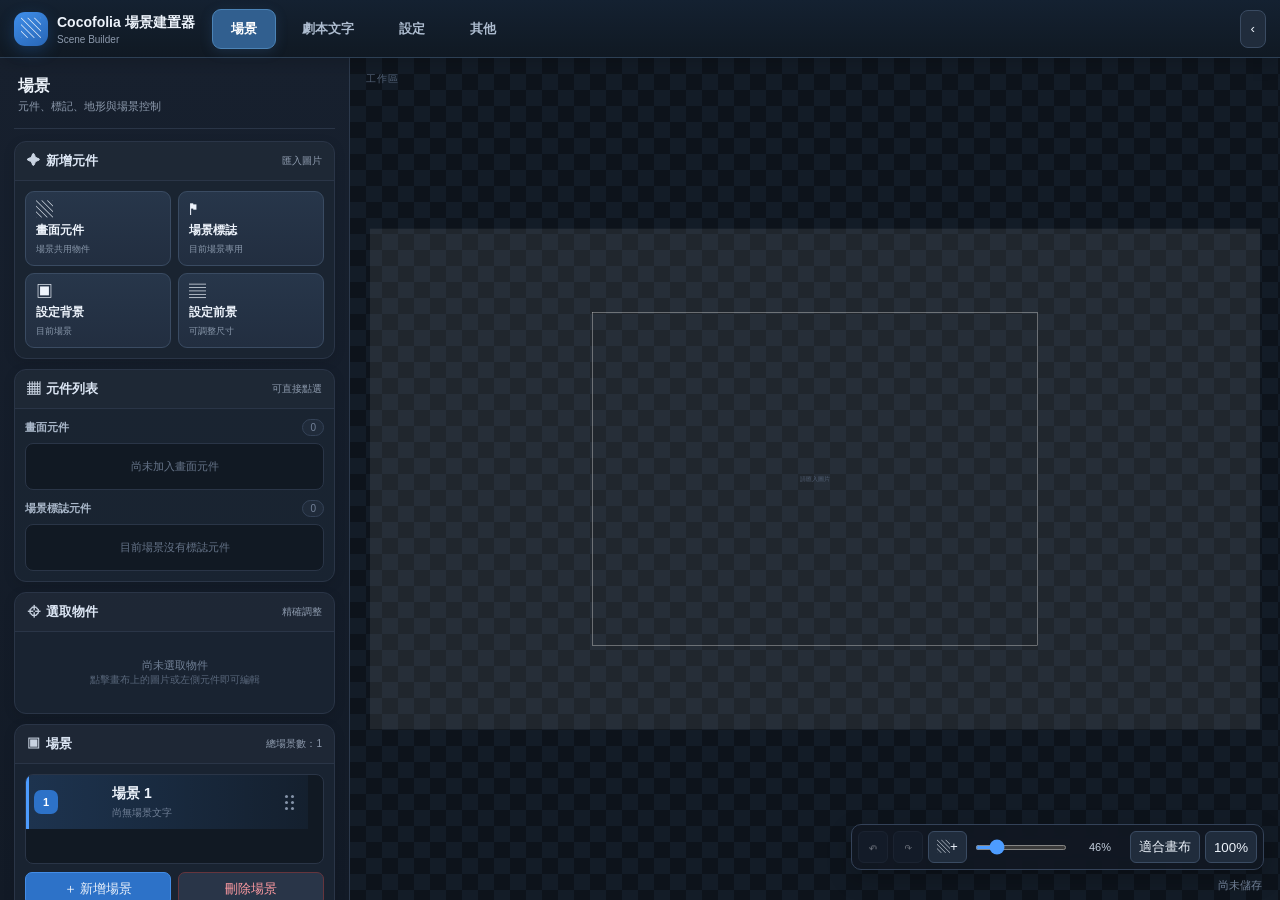
==== commit 51af0c1f: "Refactor sidebar and update ZIP import handling Refactor sidebar styles and update input IDs for ZIP" ====
--- a/index.html
+++ b/index.html
@@ -88,15 +88,34 @@
 #sidebar::-webkit-scrollbar{width:7px}
 #sidebar::-webkit-scrollbar-thumb{background:#435269;border-radius:10px}
 #sidebar::-webkit-scrollbar-track{background:transparent}
-#sidebar{transition:width .2s ease,flex-basis .2s ease}
-#sidebar.collapsed{width:58px;flex-basis:58px;padding:10px 7px;overflow:hidden}
-#sidebar.collapsed > *{display:none!important}
-
-
-#sidebar.collapsed .app-logo{width:38px;height:38px}
-#sidebarToggle{margin-left:auto;flex:0 0 auto;white-space:nowrap;padding:7px 10px;height:38px;background:#202c3c;border:1px solid #3a4b62;border-radius:8px;color:var(--text);cursor:pointer}
-#sidebar.collapsed{width:58px;flex-basis:58px;padding:10px 7px;overflow:hidden}
-#sidebar.collapsed #sidebarToggle{width:40px;padding:7px 0}
+#sidebar{
+    transition:width .2s ease,flex-basis .2s ease;
+}
+
+#sidebar.collapsed{
+    width:0;
+    flex-basis:0;
+    padding:0;
+    border-right:0;
+    overflow:hidden;
+}
+
+#sidebar.collapsed > *{
+    display:none!important;
+}
+
+#sidebarToggle{
+    margin-left:auto;
+    flex:0 0 auto;
+    white-space:nowrap;
+    padding:7px 10px;
+    height:38px;
+    background:#202c3c;
+    border:1px solid #3a4b62;
+    border-radius:8px;
+    color:var(--text);
+    cursor:pointer;
+}
 
 .sidebar-header{
     display:flex;
@@ -484,7 +503,7 @@
     <button class="top-nav-button" data-nav="script" type="button">劇本文字</button>
     <button class="top-nav-button" data-nav="settings" type="button">設定</button>
     <button class="top-nav-button" data-nav="other" type="button">其他</button>
-    <button id="sidebarToggle" type="button" title="收起側邊欄" aria-label="收起側邊欄" aria-expanded="true">‹ 收起</button>
+    <button id="sidebarToggle" type="button" title="收起側邊欄" aria-label="收起側邊欄" aria-expanded="true"> ‹ </button>
 </nav>
 
 <div id="appMain">
@@ -510,7 +529,7 @@
     <input type="file" id="backgroundImageInput" accept="image/*" style="display:none;">
     <input type="file" id="foregroundImageInput" accept="image/*" style="display:none;">
     <input type="file" id="replaceImageInput" accept="image/*" style="display:none;">
-    <input type="file" id="importVIPInput" accept=".zip,application/zip,application/x-zip-compressed" style="display:none;">
+    <input type="file" id="importZIPInput" accept=".zip,application/zip,application/x-zip-compressed" style="display:none;">
 
     <section class="panel-section">
         <div class="section-title"><span><span class="section-icon">▦</span>元件列表</span><small>可直接點選</small></div>
@@ -556,8 +575,8 @@
 </section>
 
 <section id="scriptPanel" class="nav-panel hidden">
-    <div class="sidebar-header"><div class="sidebar-title"><strong>劇本文字</strong><span>匯入／匯出 VIP ZIP 的 entities.notes</span></div></div>
-    <div class="panel-intro">每一筆劇本文字都對應 VIP ZIP 的一個 note。<b>標題</b>會寫入 <code>name</code>，<b>內容</b>會寫入 <code>text</code>，原本的其他欄位也會保留。</div>
+    <div class="sidebar-header"><div class="sidebar-title"><strong>劇本文字</strong><span>匯入／匯出 ZIP 的 entities.notes</span></div></div>
+    <div class="panel-intro">每一筆劇本文字都對應 ZIP 的一個 note。<b>標題</b>會寫入 <code>name</code>，<b>內容</b>會寫入 <code>text</code>，原本的其他欄位也會保留。</div>
     <div class="script-toolbar"><button id="addScriptNote" class="primary" type="button">＋ 新增文字</button><button id="scriptSortButton" type="button">↕ 依原順序</button></div>
     <div id="scriptList" class="script-list"></div>
 </section>
@@ -567,7 +586,7 @@
     <div class="settings-content">
         <h3>場景顯示範圍（僅編輯器輔助）</h3>
         <div class="two-col"><div class="control"><label for="sceneWidthInput">場景寬度</label><input id="sceneWidthInput" type="number" min="1" step="1" value="1920"></div><div class="control"><label for="sceneHeightInput">場景高度</label><input id="sceneHeightInput" type="number" min="1" step="1" value="1080"></div></div>
-        <p style="font-size:10px;color:var(--muted);margin:7px 0 15px">這兩個數值只用來在編輯器中表示「希望顯示的場景範圍」，不會寫入 VIP ZIP 的 Scene。</p>
+        <p style="font-size:10px;color:var(--muted);margin:7px 0 15px">這兩個數值只用來在編輯器中表示「希望顯示的場景範圍」，不會寫入 ZIP 的 Scene。</p>
         <h3>場景範圍顏色</h3>
         <div id="sceneColorGrid" class="scene-color-grid"></div>
         <div class="control" style="margin-top:12px"><label class="field-title"><span>透明度</span><span id="sceneColorOpacityValue" class="scene-range-value">8%</span></label><input id="sceneColorOpacityInput" type="range" min="0" max="30" step="1" value="8"></div>
@@ -583,7 +602,7 @@
 <section id="otherPanel" class="nav-panel hidden">
     <div class="sidebar-header"><div class="sidebar-title"><strong>其他</strong><span>檔案與編輯器管理</span></div></div>
     <section class="panel-section"><div class="section-title"><span>⇩ 匯入／匯出</span></div><div class="section-body"><div class="other-actions">
-        <button id="importVIP" class="export-button">⇧ 匯入壓縮檔</button><button id="exportZIP" class="export-button primary">⇩ 匯出壓縮檔</button><button id="exportPNG" class="export-button">▧ 匯出 PNG</button>
+        <button id="importZIP" class="export-button">⇧ 匯入壓縮檔</button><button id="exportZIP" class="export-button primary">⇩ 匯出壓縮檔</button><button id="exportPNG" class="export-button">▧ 匯出 PNG</button>
     </div><div id="zipStatus">尚未輸出 Room ZIP</div></div></section>
     <section class="panel-section"><div class="section-title"><span>↻ 初始化</span></div><div class="section-body"><button id="initializeEditor" class="danger full">初始化編輯器</button></div></section>
 </section>
@@ -779,8 +798,8 @@
  */
 const sharedObjects = [];
 let scriptNotes = [];
-let vipPreservedData = null;
-let vipOriginalZipEntries = new Map();
+let zipPreservedData = null;
+let zipOriginalZipEntries = new Map();
 
 let currentSceneId = null;
 
@@ -840,7 +859,7 @@
         sharedObjects: sharedObjects.map(cloneObjectForHistory),
         scriptNotes: scriptNotes.map(note => ({...note})),
         currentSceneId,
-        vipPreservedData: vipPreservedData ? structuredClone(vipPreservedData) : null
+        zipPreservedData: zipPreservedData ? structuredClone(zipPreservedData) : null
     };
 }
 
@@ -924,7 +943,7 @@
         scenes: (state.scenes || []).map(scene => ({...scene,objects:Array.isArray(scene.objects)?scene.objects.map(cloneObjectForHistory):[]})),
         sharedObjects: (state.sharedObjects || []).map(cloneObjectForHistory),
         scriptNotes: (state.scriptNotes || []).map(note => ({...note})),
-        vipPreservedData: state.vipPreservedData ? structuredClone(state.vipPreservedData) : null,
+        zipPreservedData: state.zipPreservedData ? structuredClone(state.zipPreservedData) : null,
         currentSceneId: state.currentSceneId || null
     };
 }
@@ -935,7 +954,7 @@
     scenes.splice(0, scenes.length, ...restored.scenes);
     sharedObjects.splice(0, sharedObjects.length, ...restored.sharedObjects);
     scriptNotes.splice(0, scriptNotes.length, ...(restored.scriptNotes || []));
-    vipPreservedData = restored.vipPreservedData || null;
+    zipPreservedData = restored.zipPreservedData || null;
     currentSceneId = restored.currentSceneId;
     selectedId = null;
     selectedIds.clear();
@@ -970,7 +989,7 @@
 }
 
 function buildPersistedState() {
-    return {version:2,savedAt:Date.now(),scenes:scenes,sharedObjects:sharedObjects,scriptNotes:scriptNotes,currentSceneId,vipPreservedData};
+    return {version:2,savedAt:Date.now(),scenes:scenes,sharedObjects:sharedObjects,scriptNotes:scriptNotes,currentSceneId,zipPreservedData};
 }
 
 function applyPersistedState(saved) {
@@ -978,7 +997,7 @@
     scenes.splice(0, scenes.length, ...saved.scenes);
     sharedObjects.splice(0, sharedObjects.length, ...saved.sharedObjects);
     scriptNotes.splice(0, scriptNotes.length, ...(Array.isArray(saved.scriptNotes) ? saved.scriptNotes : []));
-    vipPreservedData = saved.vipPreservedData || null;
+    zipPreservedData = saved.zipPreservedData || null;
     currentSceneId = saved.currentSceneId;
     if (!scenes.length) { const firstScene=createScene("場景 1"); scenes.push(firstScene); currentSceneId=firstScene.id; }
     if (!scenes.some(scene=>scene.id===currentSceneId)) currentSceneId=scenes[0].id;
@@ -6708,10 +6727,10 @@
     // 匯出開始時固定目前畫面上的場景順序，避免 ZIP 建立期間順序來源不一致。
     const exportScenes = scenes.slice();
 
-    const resources = vipPreservedData?.resources ? structuredClone(vipPreservedData.resources) : {};
+    const resources = zipPreservedData?.resources ? structuredClone(zipPreservedData.resources) : {};
 
     const imageFiles = new Map();
-    for (const [name, bytes] of vipOriginalZipEntries.entries()) {
+    for (const [name, bytes] of zipOriginalZipEntries.entries()) {
         if (name !== "__data.json" && name !== ".token" && !imageFiles.has(name)) imageFiles.set(name, {name, data:bytes});
     }
 
@@ -6772,9 +6791,9 @@
      */
 
     const room = {
-        ...(vipPreservedData?.entities?.room ? structuredClone(vipPreservedData.entities.room) : {}),
-        backgroundUrl: vipPreservedData?.entities?.room?.backgroundUrl ?? null,
-        foregroundUrl: vipPreservedData?.entities?.room?.foregroundUrl ?? null,
+        ...(zipPreservedData?.entities?.room ? structuredClone(zipPreservedData.entities.room) : {}),
+        backgroundUrl: zipPreservedData?.entities?.room?.backgroundUrl ?? null,
+        foregroundUrl: zipPreservedData?.entities?.room?.foregroundUrl ?? null,
         sceneId: exportScenes.length > 0 ? exportScenes[0].id : null
     };
 
@@ -6810,7 +6829,7 @@
     const height =
         object.height / 24;
 
-    const sourceItem = vipPreservedData?.entities?.items?.[object.id] || {};
+    const sourceItem = zipPreservedData?.entities?.items?.[object.id] || {};
     itemEntities[object.id] = {
         ...structuredClone(sourceItem),
         x:
@@ -6880,7 +6899,7 @@
 
     for (const sceneData of exportScenes) {
 
-        const sourceScene = vipPreservedData?.entities?.scenes?.[sceneData.id] || {};
+        const sourceScene = zipPreservedData?.entities?.scenes?.[sceneData.id] || {};
         const scene = {
             ...structuredClone(sourceScene),
     name:
@@ -7043,7 +7062,7 @@
 
     else {
 
-        const sourceItem = vipPreservedData?.entities?.items?.[objectId] || {};
+        const sourceItem = zipPreservedData?.entities?.items?.[objectId] || {};
         itemEntities[objectId] = {
             ...structuredClone(sourceItem),
             x:
@@ -7137,16 +7156,16 @@
     const data = {
 
         meta: {
-            ...(vipPreservedData?.meta ? structuredClone(vipPreservedData.meta) : {}),
+            ...(zipPreservedData?.meta ? structuredClone(zipPreservedData.meta) : {}),
             version: "1.1.0"
         },
 
         entities: {
-            ...(vipPreservedData?.entities ? structuredClone(vipPreservedData.entities) : {}),
+            ...(zipPreservedData?.entities ? structuredClone(zipPreservedData.entities) : {}),
             room: room,
             items: itemEntities,
             notes: Object.fromEntries(scriptNotes.map((note,index)=>{
-                const sourceNote = vipPreservedData?.entities?.notes?.[note.id] || {};
+                const sourceNote = zipPreservedData?.entities?.notes?.[note.id] || {};
                 const {id: _noteId, ...noteData} = note;
                 return [note.id,{...structuredClone(sourceNote),...noteData,order:index}];
             })),
@@ -7184,8 +7203,8 @@
    支援 ZIP Store 與 Deflate，讀取 __data.json 及資源圖片。
    匯入採整份還原，會取代編輯器目前的場景與元件。
    ========================================================= */
-document.getElementById("importVIP").addEventListener("click", () => {
-    document.getElementById("importVIPInput").click();
+document.getElementById("importZIP").addEventListener("click", () => {
+    document.getElementById("importZIPInput").click();
 });
 
 (function setupTopNavigation(){
@@ -7208,7 +7227,7 @@
     if (!sidebar || !toggle) return;
     toggle.addEventListener("click", () => {
         const collapsed = sidebar.classList.toggle("collapsed");
-        toggle.textContent = collapsed ? "›" : "‹ 收起";
+        toggle.textContent = collapsed ? " › " : " ‹ ";
         toggle.title = collapsed ? "展開側邊欄" : "收起側邊欄";
         toggle.setAttribute("aria-label", toggle.title);
         toggle.setAttribute("aria-expanded", String(!collapsed));
@@ -7309,7 +7328,7 @@
     return Number.isFinite(n) ? n * 24 + dimension / 2 : dimension / 2;
 }
 
-async function importVIPRoom(file) {
+async function importZIPRoom(file) {
     const entries = await readZipEntries(await file.arrayBuffer());
     const dataEntry = entries.get("__data.json") || entries.get("data.json");
     if (!dataEntry) throw new Error("找不到 __data.json，這可能不是 Cocofolia Room ZIP 檔案。");
@@ -7408,13 +7427,13 @@
                 flipX: false, flipY: false, visible: true, locked: marker.locked === true, type: "sceneMarker"
             });
         }
-        // VIP 的 fieldWidth / fieldHeight 是 Cocofolia 的場景輔助欄位，並非本工具的前景尺寸；不再匯入。
+        // ZIP 的 fieldWidth / fieldHeight 是 Cocofolia 的場景輔助欄位，並非本工具的前景尺寸；不再匯入。
         const foregroundWidth = source.fieldWidth;
 const foregroundHeight = source.fieldHeight;
         importedScenes.push({
             id: source.id, name: source.name || ("場景 " + (importedScenes.length + 1)),
             text: source.text || "",
-            _vipSourceId: source.id,
+            _zipSourceId: source.id,
             sceneWidth, sceneHeight, showGrid: source.displayGrid !== false,
             backgroundData, foregroundData,
             backgroundSourceName: backgroundImage ? backgroundImage.sourceName : null,
@@ -7428,8 +7447,8 @@
         });
     }
     // 完成所有解析後才替換編輯器資料；同時保留原始 entities/meta/resources，避免「匯入→匯出」遺失未知欄位。
-    vipPreservedData = structuredClone(roomData);
-    vipOriginalZipEntries = new Map(entries);
+    zipPreservedData = structuredClone(roomData);
+    zipOriginalZipEntries = new Map(entries);
     const importedNotes = Object.entries(entities.notes || {}).map(([id,note]) => ({...structuredClone(note),id}));
     importedNotes.sort((a,b)=>(Number(a.order)||0)-(Number(b.order)||0));
     scriptNotes.splice(0, scriptNotes.length, ...importedNotes);
@@ -7482,14 +7501,14 @@
     }
 }
 
-document.getElementById("importVIPInput").addEventListener("change", async function() {
+document.getElementById("importZIPInput").addEventListener("change", async function() {
     const file = this.files && this.files[0];
     if (!file) return;
     const status = document.getElementById("zipStatus");
     try {
         status.style.color = "var(--success)";
         status.textContent = "正在讀取 ZIP 房間資料…";
-        await importVIPRoom(file);
+        await importZIPRoom(file);
         status.style.color = "var(--success)";
     } catch (error) {
         console.error("ZIP 匯入失敗：", error);
@@ -7998,8 +8017,8 @@
     scenes.splice(0, scenes.length);
     sharedObjects.splice(0, sharedObjects.length);
     scriptNotes.splice(0, scriptNotes.length);
-    vipPreservedData = null;
-    vipOriginalZipEntries = new Map();
+    zipPreservedData = null;
+    zipOriginalZipEntries = new Map();
 
     const firstScene = createScene("場景 1");
     scenes.push(firstScene);
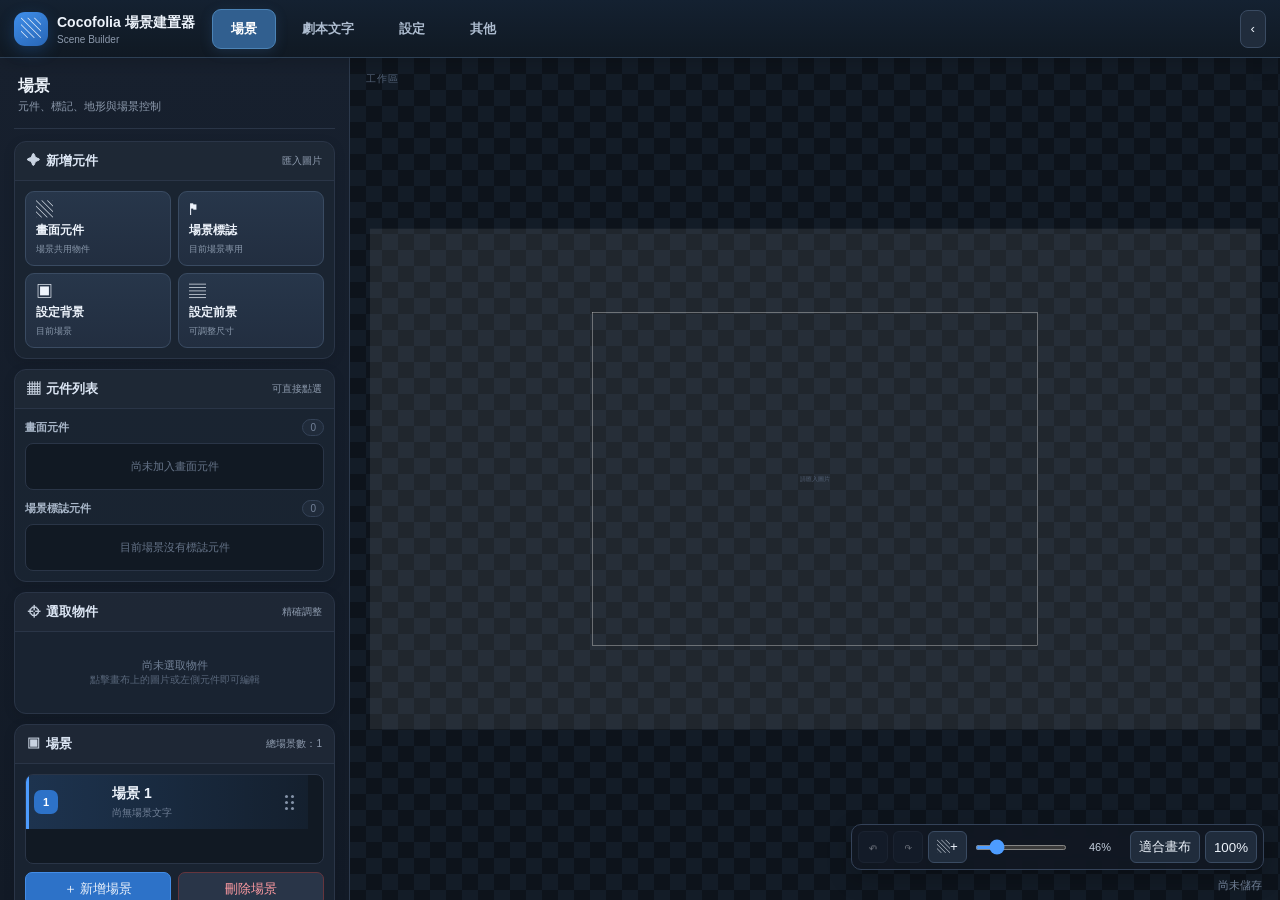
==== commit 5da619d0: "Refactor sidebar and script list functionality 讓劇本文字載入效率增加" ====
--- a/index.html
+++ b/index.html
@@ -88,34 +88,15 @@
 #sidebar::-webkit-scrollbar{width:7px}
 #sidebar::-webkit-scrollbar-thumb{background:#435269;border-radius:10px}
 #sidebar::-webkit-scrollbar-track{background:transparent}
-#sidebar{
-    transition:width .2s ease,flex-basis .2s ease;
-}
-
-#sidebar.collapsed{
-    width:0;
-    flex-basis:0;
-    padding:0;
-    border-right:0;
-    overflow:hidden;
-}
-
-#sidebar.collapsed > *{
-    display:none!important;
-}
-
-#sidebarToggle{
-    margin-left:auto;
-    flex:0 0 auto;
-    white-space:nowrap;
-    padding:7px 10px;
-    height:38px;
-    background:#202c3c;
-    border:1px solid #3a4b62;
-    border-radius:8px;
-    color:var(--text);
-    cursor:pointer;
-}
+#sidebar{transition:width .2s ease,flex-basis .2s ease}
+#sidebar.collapsed{width:0;flex-basis:0;padding:0;overflow:hidden}
+#sidebar.collapsed > *{display:none!important}
+
+
+#sidebar.collapsed .app-logo{width:38px;height:38px}
+#sidebarToggle{margin-left:auto;flex:0 0 auto;white-space:nowrap;padding:7px 10px;height:38px;background:#202c3c;border:1px solid #3a4b62;border-radius:8px;color:var(--text);cursor:pointer}
+#sidebar.collapsed{width:0;flex-basis:0;padding:0;overflow:hidden}
+#sidebar.collapsed #sidebarToggle{width:40px;padding:7px 0}
 
 .sidebar-header{
     display:flex;
@@ -321,8 +302,9 @@
 .script-list::-webkit-scrollbar{width:6px}
 .script-list::-webkit-scrollbar-thumb{background:#435269;border-radius:10px}
 .script-list::-webkit-scrollbar-track{background:transparent}
-#scriptPanel{height:calc(100vh - 72px);min-height:0;display:flex;flex-direction:column;overflow:hidden}
+#scriptPanel{height:calc(100vh - 72px);min-height:0;display:flex;flex-direction:column;overflow:hidden;contain:layout paint}
 #scriptPanel .sidebar-header,#scriptPanel .panel-intro,#scriptPanel .script-toolbar{flex:0 0 auto}
+#scriptPanel .script-list{contain:layout paint}
 /* 備註／劇本文字採平面樣式，避免卡片過度立體 */
 /* 統一文字輸入框：備註、場景備註、劇本文字全部使用相同的平面外觀與完整側欄寬度 */
 .control textarea,#memoInput,#sceneTextInput,.script-title,.script-content{
@@ -369,6 +351,16 @@
 .script-delete:hover{background:#5a2931!important;color:#fff!important}
 .script-content{font-size:12px;resize:vertical}
 .script-content::placeholder{color:#66768b}
+.script-title-display,.script-content-preview{width:100%;box-sizing:border-box;color:#fff;background:#111923;border:1px solid #334154;border-radius:6px;font-family:inherit}
+.script-title-display{min-height:34px;padding:8px 10px;font-size:12px;font-weight:600;line-height:16px;overflow:hidden;text-overflow:ellipsis;white-space:nowrap}
+.script-content-preview{min-height:92px;height:92px;padding:9px 10px;font-size:12px;line-height:1.55;white-space:pre-wrap;overflow:hidden;cursor:pointer}
+.script-edit-popover{position:fixed;z-index:1000;width:min(520px,calc(100vw - 28px));background:#172231;border:1px solid #465a73;border-radius:10px;padding:12px;box-shadow:0 12px 36px rgba(0,0,0,.38)}
+.script-edit-popover .script-edit-label{display:block;font-size:11px;color:#aebbd0;margin:0 0 5px}
+.script-edit-popover .script-edit-title,.script-edit-popover .script-edit-content{width:100%;box-sizing:border-box;color:#fff;background:#111923;border:1px solid #334154;border-radius:6px;font-family:inherit}
+.script-edit-popover .script-edit-title{height:36px;padding:9px 10px;font-size:12px;font-weight:600}
+.script-edit-popover .script-edit-content{height:180px;min-height:120px;padding:9px 10px;font-size:12px;line-height:1.55;resize:vertical}
+.script-edit-popover .script-edit-actions{display:flex;justify-content:flex-end;gap:8px;margin-top:10px}
+.script-edit-popover .script-edit-actions button{min-width:72px}
 .script-toolbar{position:relative}
 .script-toolbar button{font-weight:700}
 .settings-side-panel .settings-heading{padding:4px 0 12px;border-bottom:1px solid var(--border-soft);margin-bottom:12px}
@@ -503,7 +495,7 @@
     <button class="top-nav-button" data-nav="script" type="button">劇本文字</button>
     <button class="top-nav-button" data-nav="settings" type="button">設定</button>
     <button class="top-nav-button" data-nav="other" type="button">其他</button>
-    <button id="sidebarToggle" type="button" title="收起側邊欄" aria-label="收起側邊欄" aria-expanded="true"> ‹ </button>
+    <button id="sidebarToggle" type="button" title="收起側邊欄" aria-label="收起側邊欄" aria-expanded="true">‹</button>
 </nav>
 
 <div id="appMain">
@@ -798,6 +790,11 @@
  */
 const sharedObjects = [];
 let scriptNotes = [];
+let scriptListRendered = false;
+let scriptListRenderToken = 0;
+let scriptListRenderIndex = 0;
+let scriptListIdleHandle = null;
+let scriptEditCommitTimer = null;
 let zipPreservedData = null;
 let zipOriginalZipEntries = new Map();
 
@@ -832,6 +829,7 @@
 let historyImageIds = new Map();
 let historyNextImageId = 1;
 let autosaveBusy = false;
+let autosaveQueued = false;
 
 const undoButton = document.getElementById("undoButton");
 const redoButton = document.getElementById("redoButton");
@@ -1049,8 +1047,14 @@
 }
 
 async function saveEditorStateToStorage(){
-    if(autosaveBusy||!scenes.length)return;
+    if(!scenes.length)return;
+    if(autosaveBusy){
+        /* 上一次儲存尚未完成時，不丟掉這次最新修改；完成後再補存最新狀態。 */
+        autosaveQueued=true;
+        return;
+    }
     autosaveBusy=true;
+    autosaveQueued=false;
     setAutosaveStatus("自動儲存：儲存中…");
     const payload=buildPersistedState();
     try{
@@ -1073,7 +1077,13 @@
             console.error("自動儲存失敗：",fallbackError);
             setAutosaveStatus("自動儲存：空間不足");
         }
-    }finally{autosaveBusy=false;}
+    }finally{
+        autosaveBusy=false;
+        if(autosaveQueued && scenes.length){
+            autosaveQueued=false;
+            void saveEditorStateToStorage();
+        }
+    }
 }
 
 async function loadEditorStateFromStorage(){
@@ -3080,20 +3090,60 @@
 }
 function showMemoTooltip(object, x, y) {
     const box=document.getElementById("memoTooltip"); if(!box || !object || !object.name)return;
+    const target=document.querySelector(`#objects .scene-object[data-id="${CSS.escape(String(object.id))}"]`);
+    if(!target)return;
     box.textContent=object.name; box.style.display="block";
-    const pad=10, rect=box.getBoundingClientRect();
-    box.style.left=Math.min(Math.max(pad,x+12),window.innerWidth-rect.width-pad)+"px";
-    box.style.top=Math.min(Math.max(pad,y+12),window.innerHeight-rect.height-pad)+"px";
-}
-function hideMemoTooltip(){ const box=document.getElementById("memoTooltip"); if(box)box.style.display="none"; }
+    const pad=10, gap=8, targetRect=target.getBoundingClientRect(), rect=box.getBoundingClientRect();
+    const centerX=targetRect.left + targetRect.width/2;
+    const left=Math.min(Math.max(pad,centerX-rect.width/2),window.innerWidth-rect.width-pad);
+    const aboveTop=targetRect.top-rect.height-gap;
+    const belowTop=targetRect.bottom+gap;
+    box.style.left=left+"px";
+    box.style.top=(aboveTop>=pad ? aboveTop : Math.min(belowTop,window.innerHeight-rect.height-pad))+"px";
+}
+let memoTouchShowTimer = null;
+let memoTouchHideTimer = null;
+function hideMemoTooltip(){
+    if(memoTouchShowTimer){clearTimeout(memoTouchShowTimer);memoTouchShowTimer=null;}
+    if(memoTouchHideTimer){clearTimeout(memoTouchHideTimer);memoTouchHideTimer=null;}
+    const box=document.getElementById("memoTooltip");
+    if(box)box.style.display="none";
+}
 function bindMemoTooltip(img) {
     img.addEventListener("pointerenter", e=>{ if(e.pointerType==="mouse"){ const o=getObjects().find(x=>x.id===img.dataset.id); showMemoTooltip(o,e.clientX,e.clientY); }});
     img.addEventListener("pointermove", e=>{ if(e.pointerType==="mouse"){ const o=getObjects().find(x=>x.id===img.dataset.id); if(o&&o.name)showMemoTooltip(o,e.clientX,e.clientY); }});
     img.addEventListener("pointerleave", e=>{ if(e.pointerType==="mouse")hideMemoTooltip(); });
     img.addEventListener("contextmenu", e=>{ const o=getObjects().find(x=>x.id===img.dataset.id); if(o&&o.name)showMemoTooltip(o,e.clientX,e.clientY); });
-    img.addEventListener("pointerdown", e=>{ if(e.pointerType!=="mouse"){ const o=getObjects().find(x=>x.id===img.dataset.id); if(o&&o.name) setTimeout(()=>showMemoTooltip(o,e.clientX,e.clientY),450); }});
-    img.addEventListener("pointerup", e=>{ if(e.pointerType!=="mouse") setTimeout(hideMemoTooltip,1600); });
-}
+    img.addEventListener("pointerdown", e=>{
+        if(e.pointerType!=="mouse"){
+            if(memoTouchShowTimer)clearTimeout(memoTouchShowTimer);
+            if(memoTouchHideTimer)clearTimeout(memoTouchHideTimer);
+            const o=getObjects().find(x=>x.id===img.dataset.id);
+            if(o&&o.name) memoTouchShowTimer=setTimeout(()=>{
+                memoTouchShowTimer=null;
+                showMemoTooltip(o,e.clientX,e.clientY);
+            },450);
+        }
+    });
+    img.addEventListener("pointerup", e=>{
+        if(e.pointerType!=="mouse"){
+            if(memoTouchShowTimer){clearTimeout(memoTouchShowTimer);memoTouchShowTimer=null;}
+            if(memoTouchHideTimer)clearTimeout(memoTouchHideTimer);
+            memoTouchHideTimer=setTimeout(()=>{
+                memoTouchHideTimer=null;
+                hideMemoTooltip();
+            },180);
+        }
+    });
+    img.addEventListener("pointercancel", e=>{
+        if(e.pointerType!=="mouse")hideMemoTooltip();
+    });
+}
+
+/* 手指／滑鼠一旦離開元件或點到其他位置，備註提示立即消失。 */
+document.addEventListener("pointerdown", e=>{
+    if(!e.target.closest || !e.target.closest(".scene-object")) hideMemoTooltip();
+});
 
 /* ==========================================
    Render
@@ -5073,30 +5123,160 @@
     );
 
 
+// 劇本文字輸入時不要每打一個字就建立完整 History 快照並寫入 IndexedDB。
+// 停止輸入一小段時間後再一次提交，保留 Undo / 自動儲存功能並大幅降低卡頓。
+function scheduleScriptEditCommit() {
+    if (scriptEditCommitTimer !== null) clearTimeout(scriptEditCommitTimer);
+    scriptEditCommitTimer = setTimeout(() => {
+        scriptEditCommitTimer = null;
+        recordHistoryAfterRender();
+        saveEditorStateToStorage();
+    }, 350);
+}
+
+function closeScriptEditor() {
+    const editor = document.getElementById("scriptEditPopover");
+    if (editor) editor.remove();
+    document.removeEventListener("keydown", handleScriptEditorKeydown);
+}
+
+function handleScriptEditorKeydown(e) {
+    if (e.key === "Escape") closeScriptEditor();
+}
+
+function openScriptEditor(note, card) {
+    closeScriptEditor();
+
+    const editor = document.createElement("div");
+    editor.id = "scriptEditPopover";
+    editor.className = "script-edit-popover";
+    editor.innerHTML = `
+        <label class="script-edit-label" for="scriptEditTitle">標題</label>
+        <input id="scriptEditTitle" class="script-edit-title" type="text" placeholder="劇本文字標題">
+        <label class="script-edit-label" for="scriptEditContent" style="margin-top:9px">內容</label>
+        <textarea id="scriptEditContent" class="script-edit-content" placeholder="輸入劇本文字內容……"></textarea>
+        <div class="script-edit-actions">
+            <button id="scriptEditCancel" type="button">取消編輯</button>
+            <button id="scriptEditSave" class="primary" type="button">保存</button>
+        </div>
+    `;
+    document.body.appendChild(editor);
+
+    const titleInput = editor.querySelector("#scriptEditTitle");
+    const contentInput = editor.querySelector("#scriptEditContent");
+    const cancelButton = editor.querySelector("#scriptEditCancel");
+    const saveButton = editor.querySelector("#scriptEditSave");
+    titleInput.value = note.name || "";
+    contentInput.value = note.text || "";
+
+    const rect = card.getBoundingClientRect();
+    const gap = 8;
+    let left = rect.right + gap;
+    let top = rect.top;
+    const editorWidth = Math.min(520, Math.max(260, window.innerWidth - 28));
+    const estimatedHeight = Math.min(330, window.innerHeight - 28);
+    if (left + editorWidth > window.innerWidth - 14) left = Math.max(14, rect.left - editorWidth - gap);
+    if (top + estimatedHeight > window.innerHeight - 14) top = Math.max(14, window.innerHeight - estimatedHeight - 14);
+    editor.style.left = left + "px";
+    editor.style.top = top + "px";
+
+    cancelButton.addEventListener("click", closeScriptEditor);
+    saveButton.addEventListener("click", () => {
+        const nextName = titleInput.value;
+        const nextText = contentInput.value;
+        const changed = note.name !== nextName || note.text !== nextText;
+        if (changed) {
+            note.name = nextName;
+            note.text = nextText;
+            const titleDisplay = card.querySelector(".script-title-display");
+            const contentDisplay = card.querySelector(".script-content-preview");
+            if (titleDisplay) {
+                titleDisplay.textContent = note.name || "";
+                titleDisplay.title = note.name || "劇本文字標題";
+            }
+            if (contentDisplay) contentDisplay.textContent = note.text || "";
+            recordHistoryAfterRender();
+            saveEditorStateToStorage();
+        }
+        closeScriptEditor();
+    });
+
+    document.addEventListener("keydown", handleScriptEditorKeydown);
+    titleInput.focus();
+}
+
+function updateScriptOrderLabels(cards) {
+    cards.forEach((card, index) => {
+        const order = card.querySelector(".script-order");
+        if (order) order.textContent = "#" + (index + 1);
+    });
+}
+
+function suspendScriptList() {
+    const list = document.getElementById("scriptList");
+    if (!list) return;
+    ++scriptListRenderToken;
+    if (scriptListIdleHandle !== null) {
+        if (typeof cancelIdleCallback === "function") cancelIdleCallback(scriptListIdleHandle);
+        else clearTimeout(scriptListIdleHandle);
+        scriptListIdleHandle = null;
+    }
+    if (list._scriptClickHandler) list.removeEventListener("click", list._scriptClickHandler);
+    if (list._scriptPointerDownHandler) list.removeEventListener("pointerdown", list._scriptPointerDownHandler);
+    if (list._scriptPointerMoveHandler) list.removeEventListener("pointermove", list._scriptPointerMoveHandler);
+    if (list._scriptPointerUpHandler) list.removeEventListener("pointerup", list._scriptPointerUpHandler);
+    if (list._scriptPointerCancelHandler) list.removeEventListener("pointercancel", list._scriptPointerCancelHandler);
+    list.innerHTML = "";
+    scriptListRenderIndex = 0;
+    scriptListRendered = false;
+}
+
 function renderScriptList() {
     const list = document.getElementById("scriptList");
     if (!list) return;
+    closeScriptEditor();
+
+    const renderToken = ++scriptListRenderToken;
+    scriptListRenderIndex = 0;
+    if (scriptListIdleHandle !== null) {
+        if (typeof cancelIdleCallback === "function") cancelIdleCallback(scriptListIdleHandle);
+        else clearTimeout(scriptListIdleHandle);
+        scriptListIdleHandle = null;
+    }
+
+    if (list._scriptClickHandler) list.removeEventListener("click", list._scriptClickHandler);
+    if (list._scriptPointerDownHandler) list.removeEventListener("pointerdown", list._scriptPointerDownHandler);
+    if (list._scriptPointerMoveHandler) list.removeEventListener("pointermove", list._scriptPointerMoveHandler);
+    if (list._scriptPointerUpHandler) list.removeEventListener("pointerup", list._scriptPointerUpHandler);
+    if (list._scriptPointerCancelHandler) list.removeEventListener("pointercancel", list._scriptPointerCancelHandler);
+
     list.innerHTML = "";
-
+    const fragment = document.createDocumentFragment();
     scriptNotes.sort((a,b) => (Number(a.order) || 0) - (Number(b.order) || 0));
 
     const commitScriptOrder = () => {
         scriptNotes.forEach((note, index) => note.order = index);
     };
 
-    scriptNotes.forEach((note, index) => {
+    if (!scriptNotes.length) {
+        list.innerHTML = '<div class="empty-list">目前沒有劇本文字，按「＋ 新增文字」建立。</div>';
+        scriptListRendered = true;
+        return;
+    }
+
+    // 建立單張卡片；切換到「劇本文字」時只先建立首批，剩餘卡片分幀建立，避免主執行緒一次被 1000+ 筆 DOM 建立工作卡住。
+    function createScriptCard(note, index) {
         const card = document.createElement("div");
         card.className = "script-card";
         card.dataset.noteId = note.id;
+        card.title = "點選編輯劇本文字";
 
         const dragHandle = document.createElement("span");
         dragHandle.className = "script-drag-handle";
         dragHandle.setAttribute("role", "button");
         dragHandle.setAttribute("aria-label", "拖曳調整劇本文字順序");
         dragHandle.title = "按住六點上下拖曳排序";
-        for (let dot = 0; dot < 6; dot++) {
-            dragHandle.appendChild(document.createElement("span"));
-        }
+        for (let dot = 0; dot < 6; dot++) dragHandle.appendChild(document.createElement("span"));
 
         const head = document.createElement("div");
         head.className = "script-card-head";
@@ -5105,180 +5285,247 @@
         order.className = "script-order";
         order.textContent = "#" + (index + 1);
 
-        const title = document.createElement("input");
-        title.className = "script-title";
-        title.type = "text";
-        title.placeholder = "劇本文字標題";
-        title.value = note.name || "";
-        title.addEventListener("input", () => {
-            note.name = title.value;
-            recordHistoryAfterRender();
-            saveEditorStateToStorage();
-        });
+        const title = document.createElement("div");
+        title.className = "script-title-display";
+        title.textContent = note.name || "";
+        title.title = note.name || "劇本文字標題";
 
         const del = document.createElement("button");
         del.type = "button";
         del.className = "script-delete danger";
         del.textContent = "×";
         del.title = "刪除這筆劇本文字";
-        del.addEventListener("click", () => {
-            if (!confirm("確定刪除這筆劇本文字嗎？")) return;
+
+        head.append(order, title, del);
+
+        const content = document.createElement("div");
+        content.className = "script-content-preview";
+        content.textContent = note.text || "";
+        content.title = "點選編輯劇本文字";
+
+        card.append(dragHandle, head, content);
+        return card;
+    }
+
+    // 第一批立即顯示，讓切換頁面的畫面先恢復；之後分幀補齊，資料本身仍一次完整保留在 scriptNotes。
+    const FIRST_BATCH = 40;
+    const CHUNK_SIZE = 80;
+
+    function appendChunk(limit, forceInitial) {
+        if (renderToken !== scriptListRenderToken) return;
+        if (!forceInitial && window.__activeEditorNav !== "script") return;
+        const end = Math.min(scriptNotes.length, scriptListRenderIndex + limit);
+        fragment.textContent = "";
+        for (; scriptListRenderIndex < end; scriptListRenderIndex++) {
+            fragment.appendChild(createScriptCard(scriptNotes[scriptListRenderIndex], scriptListRenderIndex));
+        }
+        list.appendChild(fragment);
+        if (scriptListRenderIndex < scriptNotes.length) scheduleIdleScriptChunk(renderToken);
+        else scriptListIdleHandle = null;
+    }
+
+    function scheduleIdleScriptChunk(token) {
+        if (token !== scriptListRenderToken || window.__activeEditorNav !== "script") return;
+        if (scriptListIdleHandle !== null) return;
+        const run = () => {
+            scriptListIdleHandle = null;
+            if (token !== scriptListRenderToken || window.__activeEditorNav !== "script") return;
+            appendChunk(CHUNK_SIZE);
+        };
+        if (typeof requestIdleCallback === "function") scriptListIdleHandle = requestIdleCallback(run, {timeout:120});
+        else scriptListIdleHandle = setTimeout(run, 80);
+    }
+
+    // 只立即建立首批可見內容；其餘資料等瀏覽器空閒時再補，不阻塞其他分頁。
+    window.__scriptAppendIdleChunk = scheduleIdleScriptChunk;
+    window.__scriptCreateCard = createScriptCard;
+    appendChunk(FIRST_BATCH, true);
+    scriptListRendered = true;
+
+    // 使用事件委派：1000+ 筆文字只保留少量事件監聽器，不為每張卡片建立多組 listener。
+    list._scriptClickHandler = function(e) {
+        const del = e.target.closest(".script-delete");
+        if (del && list.contains(del)) {
+            e.stopPropagation();
+            const card = del.closest(".script-card");
+            const note = card ? scriptNotes.find(item => item.id === card.dataset.noteId) : null;
+            if (!note || !confirm("確定刪除這筆劇本文字嗎？")) return;
             const i = scriptNotes.indexOf(note);
             if (i >= 0) scriptNotes.splice(i, 1);
             commitScriptOrder();
             renderScriptList();
             recordHistoryAfterRender();
             saveEditorStateToStorage();
-        });
-
-        head.append(order, title, del);
-
-        const content = document.createElement("textarea");
-        content.className = "script-content";
-        content.placeholder = "輸入劇本文字內容……";
-        content.value = note.text || "";
-        content.addEventListener("input", () => {
-            note.text = content.value;
-            recordHistoryAfterRender();
-            saveEditorStateToStorage();
-        });
-
-        card.append(dragHandle, head, content);
-        list.appendChild(card);
-
-        // 六點拖曳排序：使用 requestAnimationFrame + 快取卡片，避免拖曳期間反覆查詢整個 DOM。
-        let dragging = false;
-        let pointerId = null;
-        let lastY = 0;
-        let rafId = null;
-        let autoScrollRaf = null;
-        let dropTarget = null;
-        let dropSide = null;
-
-        function clearDropIndicator() {
-            if (dropTarget) {
-                dropTarget.classList.remove("drop-before", "drop-after");
-                dropTarget = null;
-                dropSide = null;
+            return;
+        }
+        const card = e.target.closest(".script-card");
+        if (!card || e.target.closest(".script-drag-handle")) return;
+        const note = scriptNotes.find(item => item.id === card.dataset.noteId);
+        if (note) openScriptEditor(note, card);
+    };
+    list.addEventListener("click", list._scriptClickHandler);
+
+    let dragging = false;
+    let pointerId = null;
+    let lastX = 0;
+    let lastY = 0;
+    let rafId = null;
+    let autoScrollRaf = null;
+    let dropTarget = null;
+    let dropSide = null;
+    let dragHandle = null;
+    let dragCard = null;
+
+    function clearDropIndicator() {
+        if (dropTarget) {
+            dropTarget.classList.remove("drop-before", "drop-after");
+            dropTarget = null;
+            dropSide = null;
+        }
+    }
+
+    function clearDragState() {
+        if (rafId !== null) cancelAnimationFrame(rafId);
+        if (autoScrollRaf !== null) cancelAnimationFrame(autoScrollRaf);
+        rafId = null;
+        autoScrollRaf = null;
+        clearDropIndicator();
+        dragging = false;
+        pointerId = null;
+        dragHandle = null;
+        if (dragCard) dragCard.classList.remove("dragging");
+        dragCard = null;
+    }
+
+    // 直接沿用場景排序的命中方式：以指標所在 DOM 元素決定藍線位置，不做整份列表座標掃描。
+    function getDropTarget(x, y) {
+        let target = document.elementFromPoint(x, y)?.closest(".script-card");
+        if (target && list.contains(target) && target !== dragCard) {
+            const rect = target.getBoundingClientRect();
+            return {card:target, side:y < rect.top + rect.height / 2 ? "before" : "after"};
+        }
+
+        const rect = list.getBoundingClientRect();
+        const first = list.querySelector(".script-card");
+        const last = list.lastElementChild;
+        if (!first || !last || !first.classList.contains("script-card") || !last.classList.contains("script-card")) return null;
+        if (y < rect.top) return {card:first, side:"before"};
+        if (y > rect.bottom) return {card:last, side:"after"};
+        return null;
+    }
+
+    function updateDropIndicator() {
+        if (!dragging) return;
+        const rect = list.getBoundingClientRect();
+        const edge = 42;
+        if (lastY < rect.top + edge) list.scrollTop -= Math.max(3, Math.ceil((rect.top + edge - lastY) / 5));
+        else if (lastY > rect.bottom - edge) list.scrollTop += Math.max(3, Math.ceil((lastY - (rect.bottom - edge)) / 5));
+
+        const hit = getDropTarget(lastX, lastY);
+        const nextTarget = hit?.card || null;
+        const nextSide = hit?.side || null;
+        if (nextTarget === dropTarget && nextSide === dropSide) return;
+        clearDropIndicator();
+        if (nextTarget) {
+            dropTarget = nextTarget;
+            dropSide = nextSide;
+            dropTarget.classList.add(nextSide === "before" ? "drop-before" : "drop-after");
+        }
+    }
+
+    function scheduleDragUpdate() {
+        if (rafId === null) rafId = requestAnimationFrame(() => { rafId = null; updateDropIndicator(); });
+    }
+
+    function autoScrollLoop() {
+        if (!dragging) return;
+        updateDropIndicator();
+        autoScrollRaf = requestAnimationFrame(autoScrollLoop);
+    }
+
+    list._scriptPointerDownHandler = function(e) {
+        const handle = e.target.closest(".script-drag-handle");
+        if (!handle || !list.contains(handle)) return;
+        if (e.button !== undefined && e.button !== 0) return;
+        const card = handle.closest(".script-card");
+        if (!card) return;
+        const note = scriptNotes.find(item => item.id === card.dataset.noteId);
+        if (!note) return;
+
+        e.preventDefault();
+        e.stopPropagation();
+        dragging = true;
+        pointerId = e.pointerId;
+        lastX = e.clientX;
+        lastY = e.clientY;
+        dragHandle = handle;
+        dragCard = card;
+        card.classList.add("dragging");
+        try { handle.setPointerCapture(e.pointerId); } catch (_) {}
+        autoScrollRaf = requestAnimationFrame(autoScrollLoop);
+        scheduleDragUpdate();
+    };
+
+    list._scriptPointerMoveHandler = function(e) {
+        if (!dragging || pointerId !== e.pointerId) return;
+        e.preventDefault();
+        lastX = e.clientX;
+        lastY = e.clientY;
+        scheduleDragUpdate();
+    };
+
+    function finishDrag(e) {
+        if (!dragging || pointerId !== e.pointerId) return;
+        lastX = e.clientX;
+        lastY = e.clientY;
+        updateDropIndicator();
+        const target = dropTarget;
+        const side = dropSide;
+        if (target && target !== dragCard) {
+            const cards = Array.from(list.children).filter(el => el.classList.contains("script-card"));
+            const note = scriptNotes.find(item => item.id === dragCard.dataset.noteId);
+            const fromIndex = note ? scriptNotes.indexOf(note) : -1;
+            const targetId = target.dataset.noteId;
+            const targetIndex = scriptNotes.findIndex(item => item.id === targetId);
+            if (fromIndex !== -1 && targetIndex !== -1) {
+                const [movedNote] = scriptNotes.splice(fromIndex, 1);
+                let insertIndex = scriptNotes.findIndex(item => item.id === targetId);
+                if (side === "after") insertIndex += 1;
+                scriptNotes.splice(insertIndex, 0, movedNote);
+                commitScriptOrder();
+
+                if (side === "before") list.insertBefore(dragCard, target);
+                else list.insertBefore(dragCard, target.nextSibling);
+                // DOM 移動完成後重新取得目前實際順序，讓畫面上的序號與排序同步。
+                updateScriptOrderLabels(Array.from(list.children).filter(el => el.classList.contains("script-card")));
             }
         }
-
-        function clearDragState() {
-            if (rafId !== null) cancelAnimationFrame(rafId);
-            if (autoScrollRaf !== null) cancelAnimationFrame(autoScrollRaf);
-            rafId = null;
-            autoScrollRaf = null;
-            clearDropIndicator();
-            dragging = false;
-            pointerId = null;
-            card.classList.remove("dragging");
-        }
-
-        function getDropTarget(y) {
-            const cards = Array.from(list.children).filter(el => el.classList.contains("script-card") && el !== card);
-            if (!cards.length) return null;
-            let nearest = null;
-            let nearestDistance = Infinity;
-            for (const candidate of cards) {
-                const r = candidate.getBoundingClientRect();
-                if (y >= r.top && y <= r.bottom) return {card:candidate, side:y < r.top + r.height / 2 ? "before" : "after"};
-                const d = y < r.top ? r.top - y : y - r.bottom;
-                if (d < nearestDistance) { nearestDistance = d; nearest = candidate; }
-            }
-            if (!nearest) return null;
-            const r = nearest.getBoundingClientRect();
-            return {card:nearest, side:y < r.top + r.height / 2 ? "before" : "after"};
-        }
-
-        function updateDropIndicator() {
-            if (!dragging) return;
-            const rect = list.getBoundingClientRect();
-            const edge = 42;
-            if (lastY < rect.top + edge) list.scrollTop -= Math.max(3, Math.ceil((rect.top + edge - lastY) / 5));
-            else if (lastY > rect.bottom - edge) list.scrollTop += Math.max(3, Math.ceil((lastY - (rect.bottom - edge)) / 5));
-
-            const hit = getDropTarget(lastY);
-            const nextTarget = hit?.card || null;
-            const nextSide = hit?.side || null;
-            if (nextTarget === dropTarget && nextSide === dropSide) return;
-            clearDropIndicator();
-            if (nextTarget) {
-                dropTarget = nextTarget;
-                dropSide = nextSide;
-                dropTarget.classList.add(nextSide === "before" ? "drop-before" : "drop-after");
-            }
-        }
-
-        function scheduleDragUpdate() {
-            if (rafId === null) rafId = requestAnimationFrame(() => { rafId = null; updateDropIndicator(); });
-        }
-
-        function autoScrollLoop() {
-            if (!dragging) return;
-            updateDropIndicator();
-            autoScrollRaf = requestAnimationFrame(autoScrollLoop);
-        }
-
-        dragHandle.addEventListener("pointerdown", function(e) {
-            if (e.button !== undefined && e.button !== 0) return;
-            e.preventDefault();
-            e.stopPropagation();
-            dragging = true;
-            pointerId = e.pointerId;
-            lastY = e.clientY;
-            card.classList.add("dragging");
-            try { dragHandle.setPointerCapture(e.pointerId); } catch (_) {}
-            autoScrollRaf = requestAnimationFrame(autoScrollLoop);
-            scheduleDragUpdate();
-        });
-
-        dragHandle.addEventListener("pointermove", function(e) {
-            if (!dragging || pointerId !== e.pointerId) return;
-            e.preventDefault();
-            lastY = e.clientY;
-            scheduleDragUpdate();
-        });
-
-        function finishDrag(e) {
-            if (!dragging || pointerId !== e.pointerId) return;
-            lastY = e.clientY;
-            updateDropIndicator();
-            const target = dropTarget;
-            const side = dropSide;
-            if (target && target !== card) {
-                const fromIndex = scriptNotes.findIndex(item => item.id === note.id);
-                const targetId = target.dataset.noteId;
-                const targetIndex = scriptNotes.findIndex(item => item.id === targetId);
-                if (fromIndex !== -1 && targetIndex !== -1) {
-                    const [movedNote] = scriptNotes.splice(fromIndex, 1);
-                    let insertIndex = scriptNotes.findIndex(item => item.id === targetId);
-                    if (side === "after") insertIndex += 1;
-                    scriptNotes.splice(insertIndex, 0, movedNote);
-                    commitScriptOrder();
-                }
-            }
-            clearDragState();
-            renderScriptList();
-            recordHistoryAfterRender();
-            saveEditorStateToStorage();
-        }
-
-        dragHandle.addEventListener("pointerup", finishDrag);
-        dragHandle.addEventListener("pointercancel", clearDragState);
-        dragHandle.addEventListener("lostpointercapture", function() {
-            if (dragging) clearDragState();
-        });
-    });
-
-    if (!scriptNotes.length) {
-        list.innerHTML = '<div class="empty-list">目前沒有劇本文字，按「＋ 新增文字」建立。</div>';
-    }
+        clearDragState();
+        recordHistoryAfterRender();
+        saveEditorStateToStorage();
+    }
+
+    list._scriptPointerUpHandler = finishDrag;
+    list._scriptPointerCancelHandler = function(e) {
+        if (dragging && pointerId === e.pointerId) clearDragState();
+    };
+    list.addEventListener("pointerdown", list._scriptPointerDownHandler);
+    list.addEventListener("pointermove", list._scriptPointerMoveHandler);
+    list.addEventListener("pointerup", list._scriptPointerUpHandler);
+    list.addEventListener("pointercancel", list._scriptPointerCancelHandler);
 }
 function addScriptNote() {
     const maxOrder=scriptNotes.reduce((m,n)=>Math.max(m,Number(n.order)||0),-1);
-    scriptNotes.push({id:createId(),name:"",text:"",iconUrl:"",order:maxOrder+1});
+    const note={id:createId(),name:"",text:"",iconUrl:"",order:maxOrder+1};
+    scriptNotes.push(note);
     renderScriptList();
-    const inputs=document.querySelectorAll("#scriptList .script-title"); if(inputs.length)inputs[inputs.length-1].focus();
+    let card=document.querySelector('#scriptList .script-card[data-note-id="'+note.id+'"]');
+    if(!card && typeof window.__scriptCreateCard==="function"){
+        card=window.__scriptCreateCard(note, scriptNotes.length-1);
+        document.getElementById("scriptList")?.appendChild(card);
+        scriptListRenderIndex=Math.max(scriptListRenderIndex, scriptNotes.length);
+    }
+    if(card) openScriptEditor(note, card);
     recordHistoryAfterRender(); saveEditorStateToStorage();
 }
 document.getElementById("addScriptNote")?.addEventListener("click",addScriptNote);
@@ -7213,9 +7460,20 @@
     window.setEditorNav=function(name){
         buttons.forEach(b=>b.classList.toggle("active",b.dataset.nav===name));
         Object.entries(panels).forEach(([key,p])=>{if(p)p.classList.toggle("hidden",key!==name);});
-        if(name==="script")renderScriptList();
+        if(name!=="script" && typeof closeScriptEditor==="function") closeScriptEditor();
+        window.__activeEditorNav = name;
+        if(name!=="script"){
+            suspendScriptList();
+        } else {
+            renderScriptList();
+        }
         if(name==="settings"){const sc=getCurrentScene(); if(sc){sceneWidthInput.value=sc.sceneWidth??1920;sceneHeightInput.value=sc.sceneHeight??1080;alignWithGridInput.checked=sc.alignWithGrid!==false;showGridInput.checked=sc.showGrid!==false;sceneColorOpacityInput.value=Math.round((sc.sceneTintOpacity??.08)*100);sceneColorOpacityValue.textContent=Math.round((sc.sceneTintOpacity??.08)*100)+"%";} renderSceneColorPresets();}
-        requestAnimationFrame(()=>{if(typeof updateViewport==="function")updateViewport();if(typeof fitCanvas==="function")fitCanvas();});
+        requestAnimationFrame(()=>{
+            if(name!=="script"){
+                if(typeof updateViewport==="function")updateViewport();
+                if(typeof fitCanvas==="function")fitCanvas();
+            }
+        });
     };
     buttons.forEach(b=>b.addEventListener("click",()=>setEditorNav(b.dataset.nav)));
 })();
@@ -7227,7 +7485,7 @@
     if (!sidebar || !toggle) return;
     toggle.addEventListener("click", () => {
         const collapsed = sidebar.classList.toggle("collapsed");
-        toggle.textContent = collapsed ? " › " : " ‹ ";
+        toggle.textContent = collapsed ? "›" : "‹";
         toggle.title = collapsed ? "展開側邊欄" : "收起側邊欄";
         toggle.setAttribute("aria-label", toggle.title);
         toggle.setAttribute("aria-expanded", String(!collapsed));
@@ -7471,6 +7729,7 @@
         updateForegroundStyle();
     }
     render();
+    renderScriptList();
     resetHistoryBaseline();
 
     /*
@@ -7484,6 +7743,9 @@
     const deferLargeZipAutosave = importedZipBytes >= 20 * 1024 * 1024;
     if (!deferLargeZipAutosave) {
         await saveEditorStateToStorage();
+    } else {
+        /* 大型 ZIP 先讓瀏覽器完成匯入，再補存最新狀態；避免重新開啟時回到匯入前資料。 */
+        setTimeout(() => { void saveEditorStateToStorage(); }, 2000);
     }
     const status = document.getElementById("zipStatus");
     const importSummary = "ZIP 匯入完成：" + importedScenes.length + " 個場景、" + importedShared.length + " 個畫面元件、" + scriptNotes.length + " 筆劇本文字";
